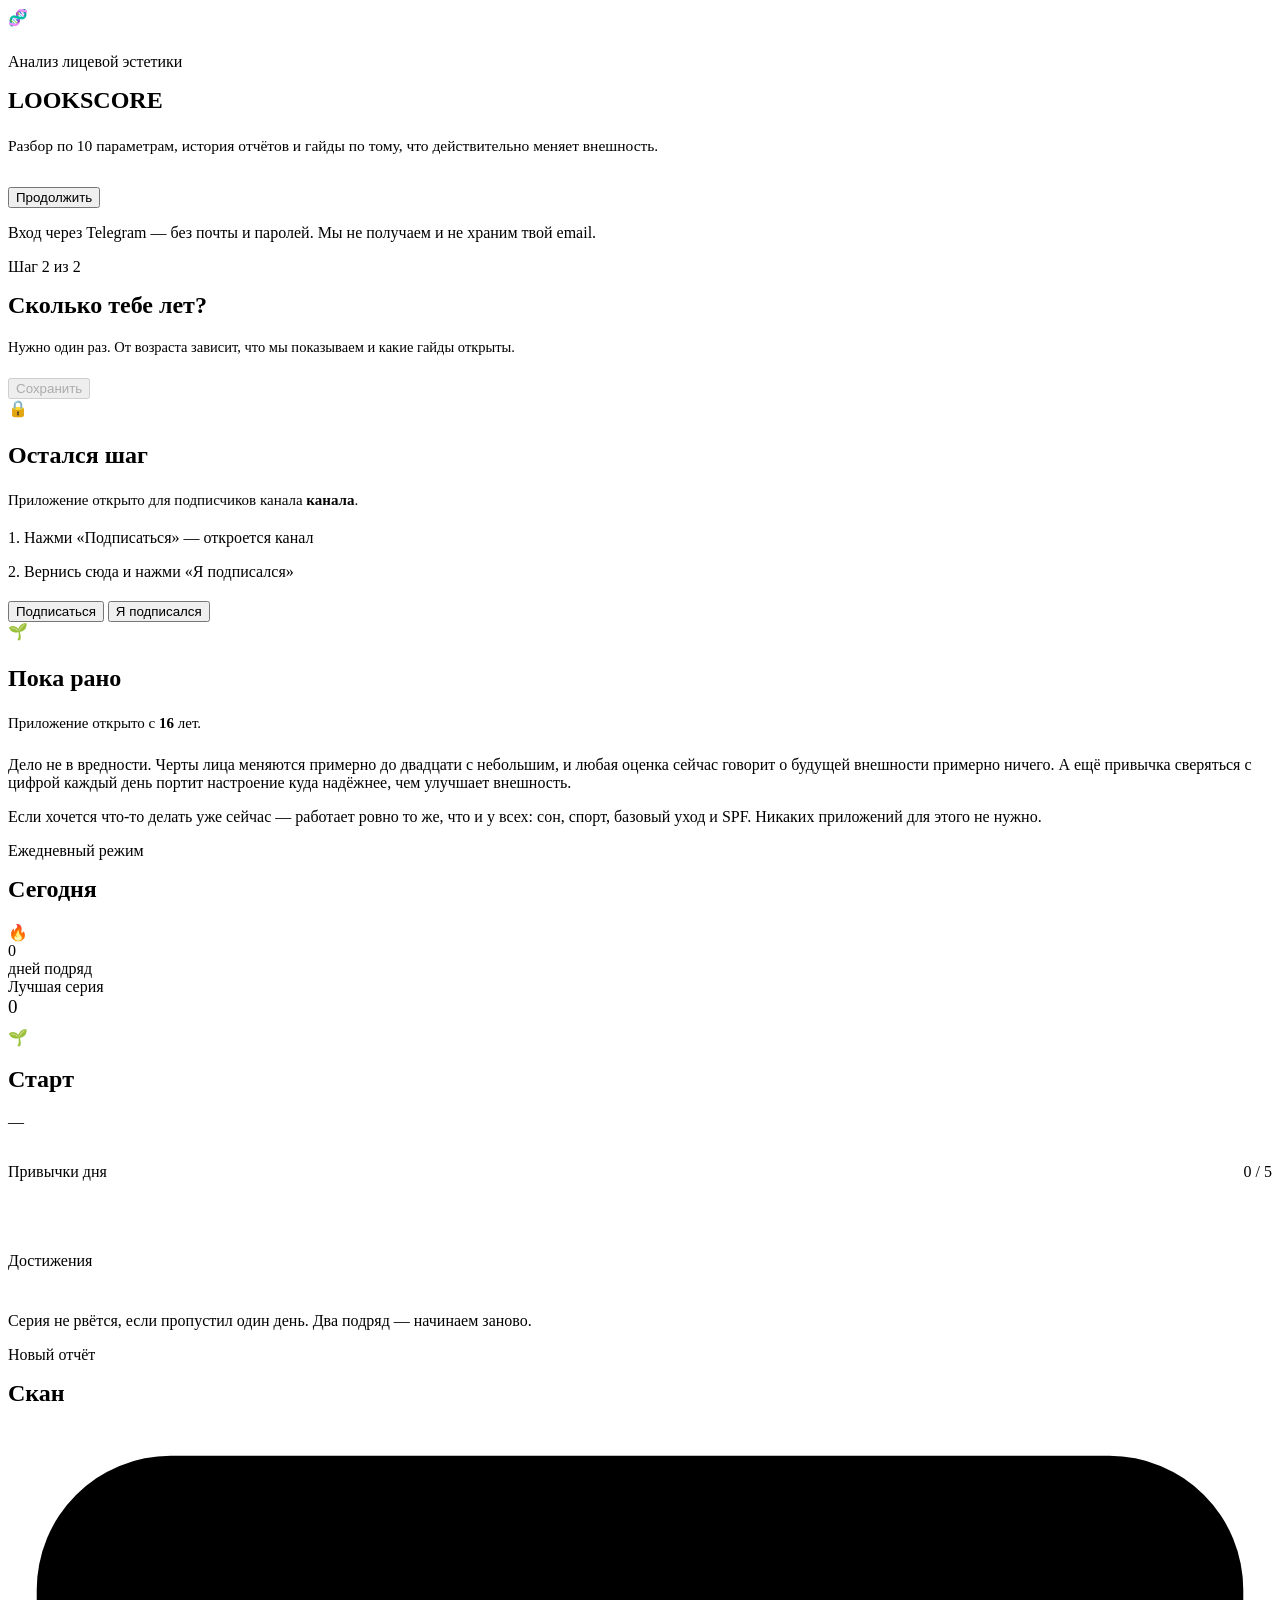
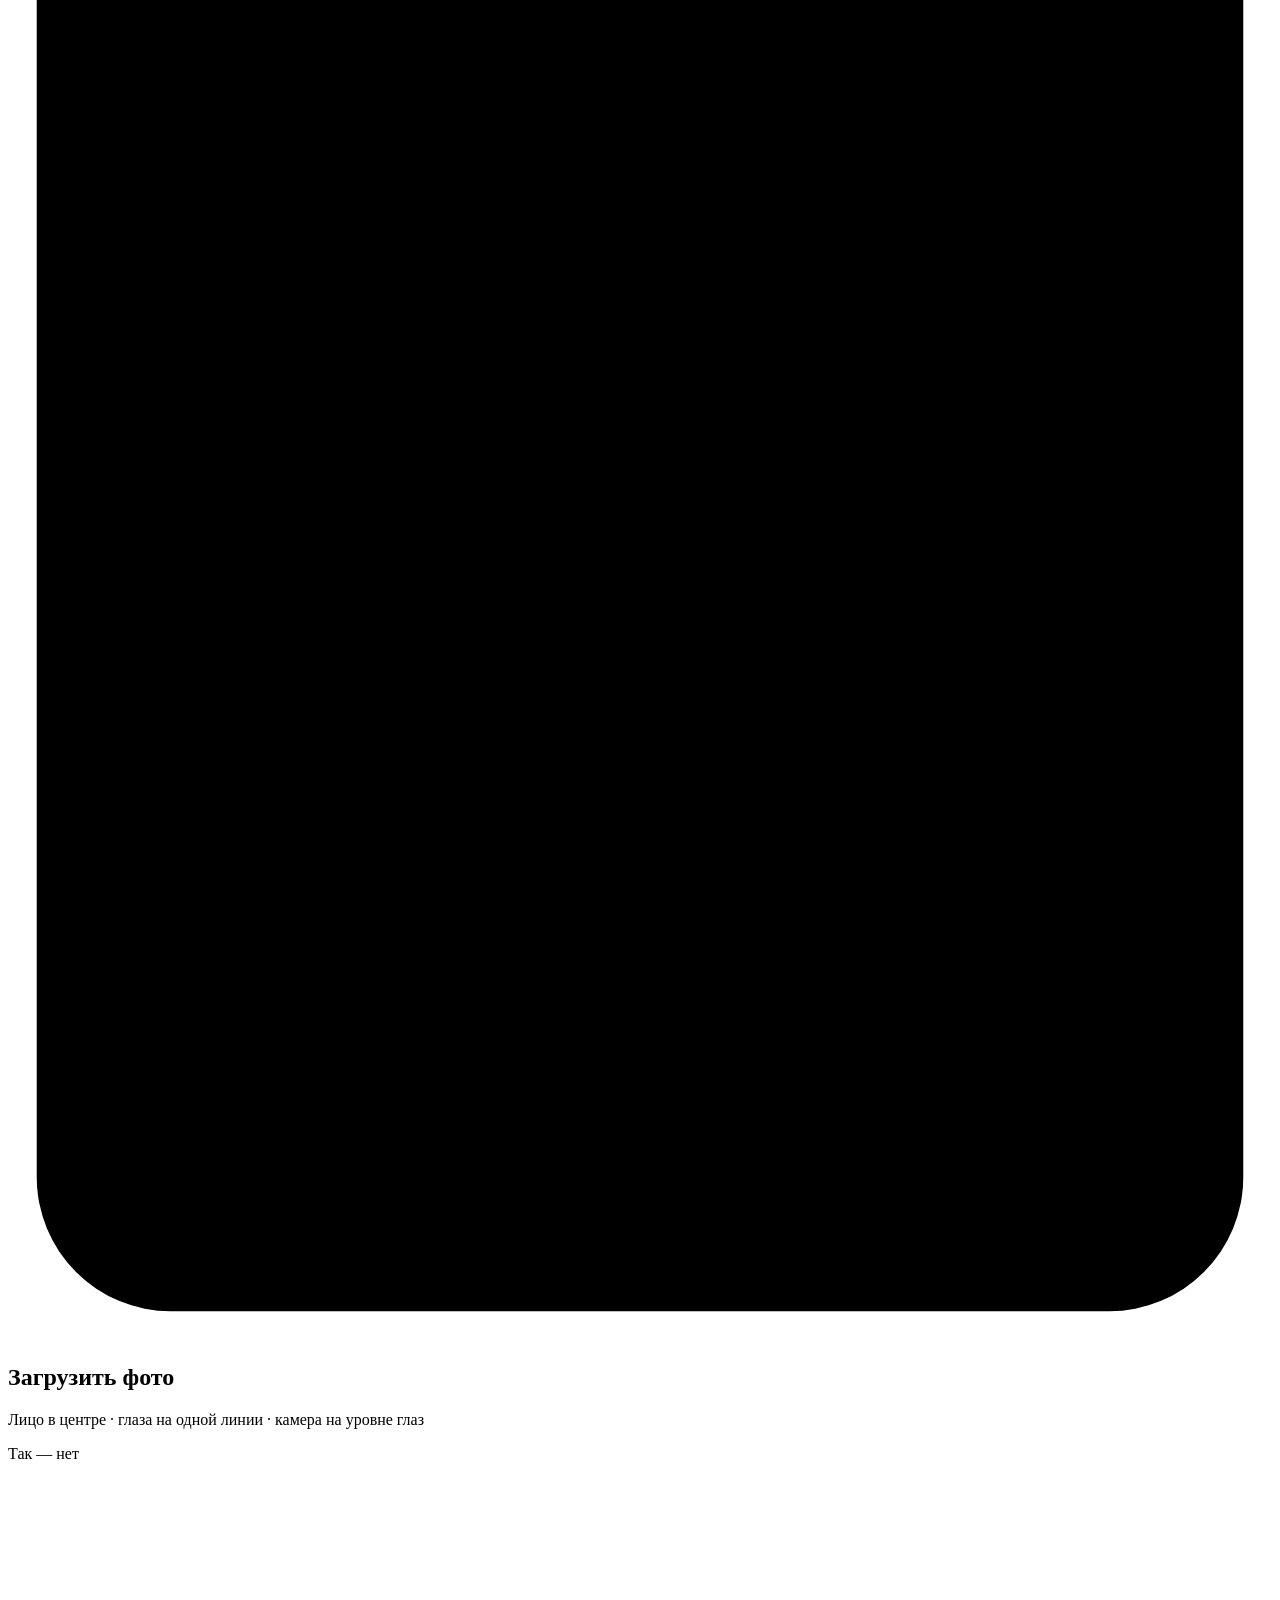
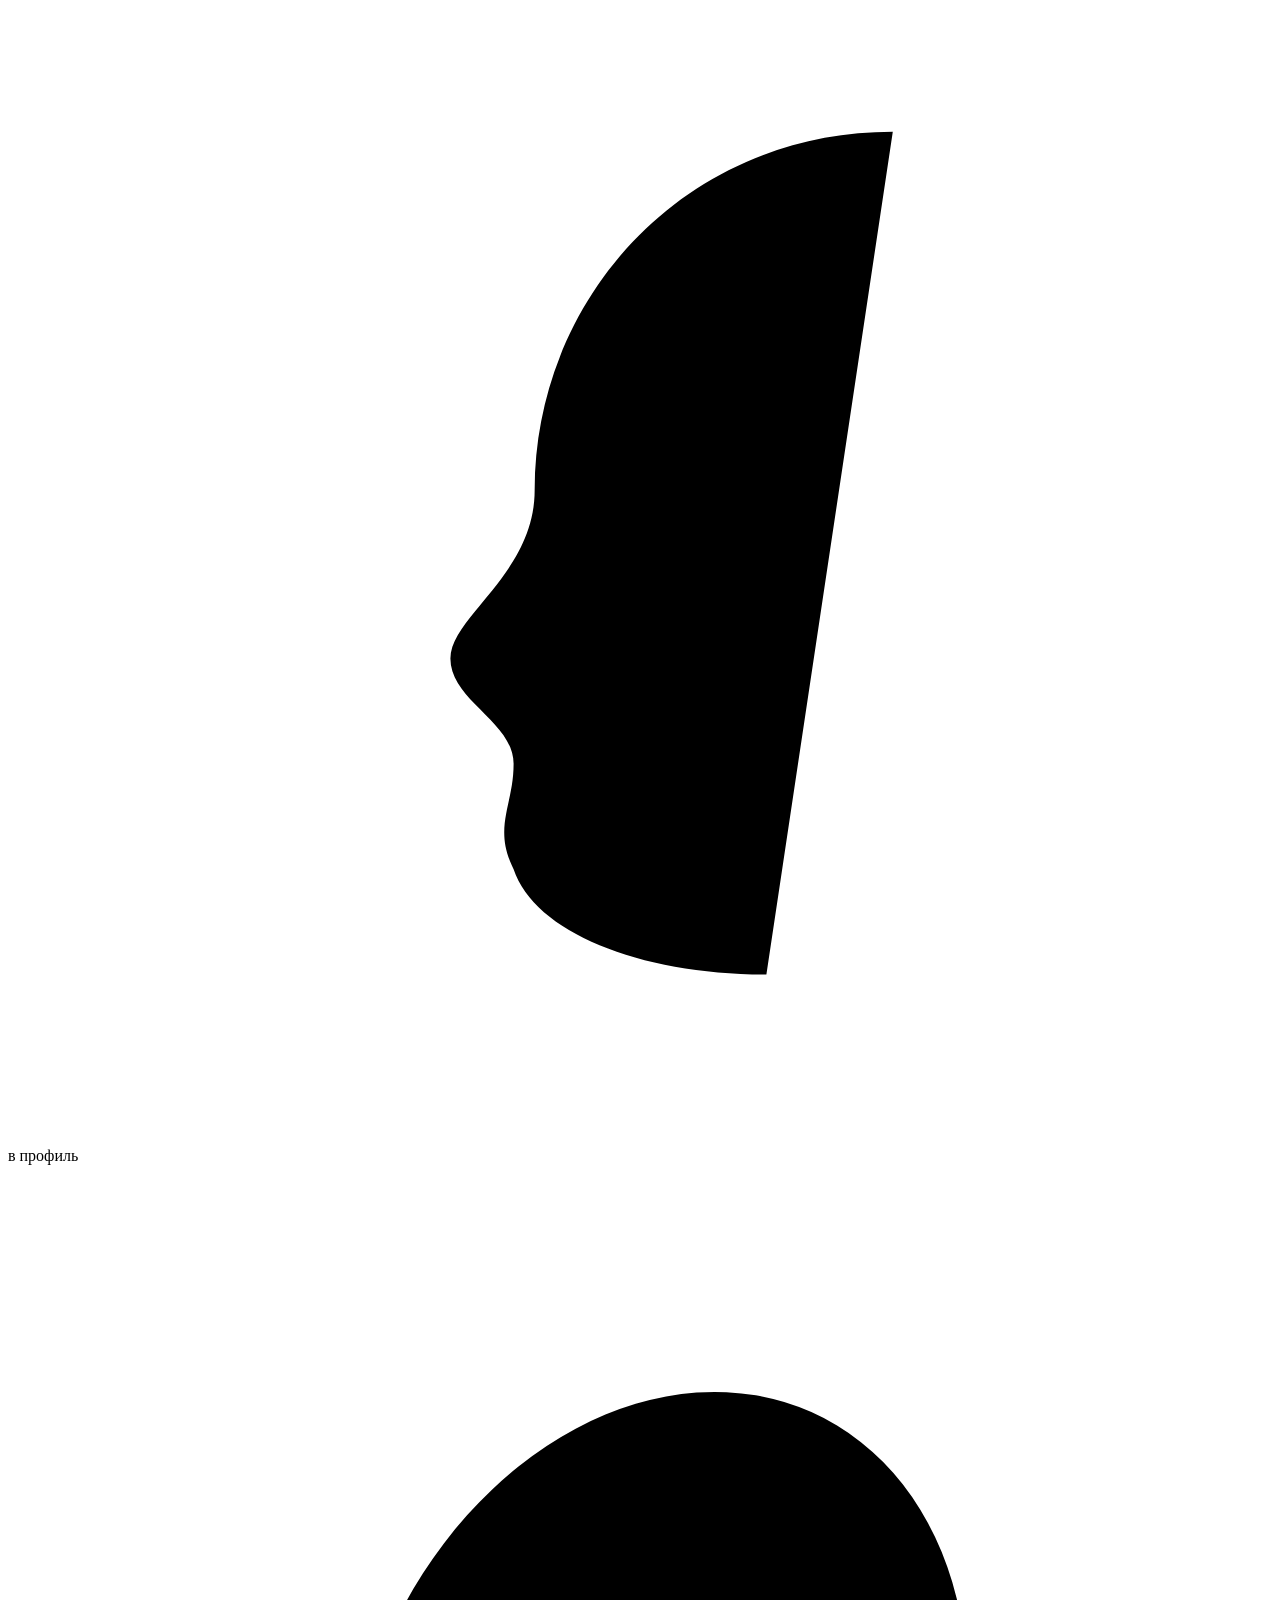
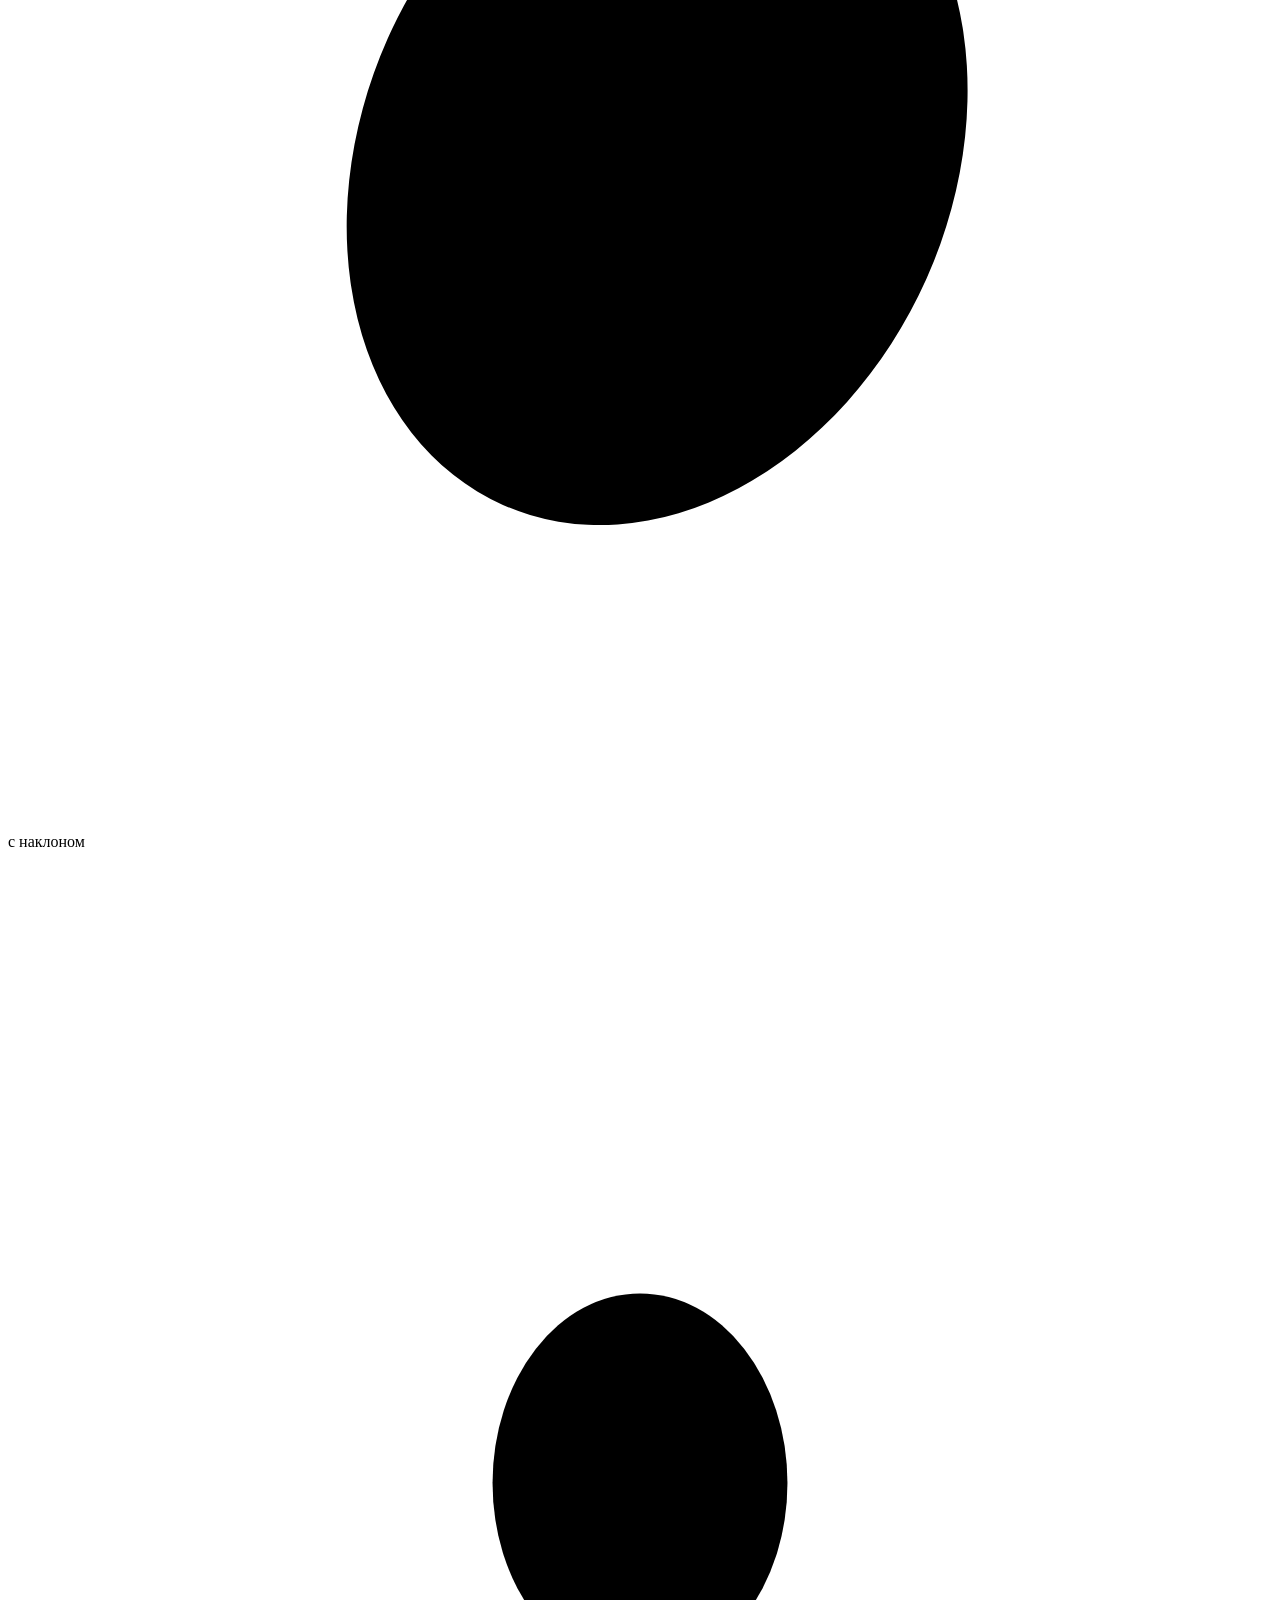
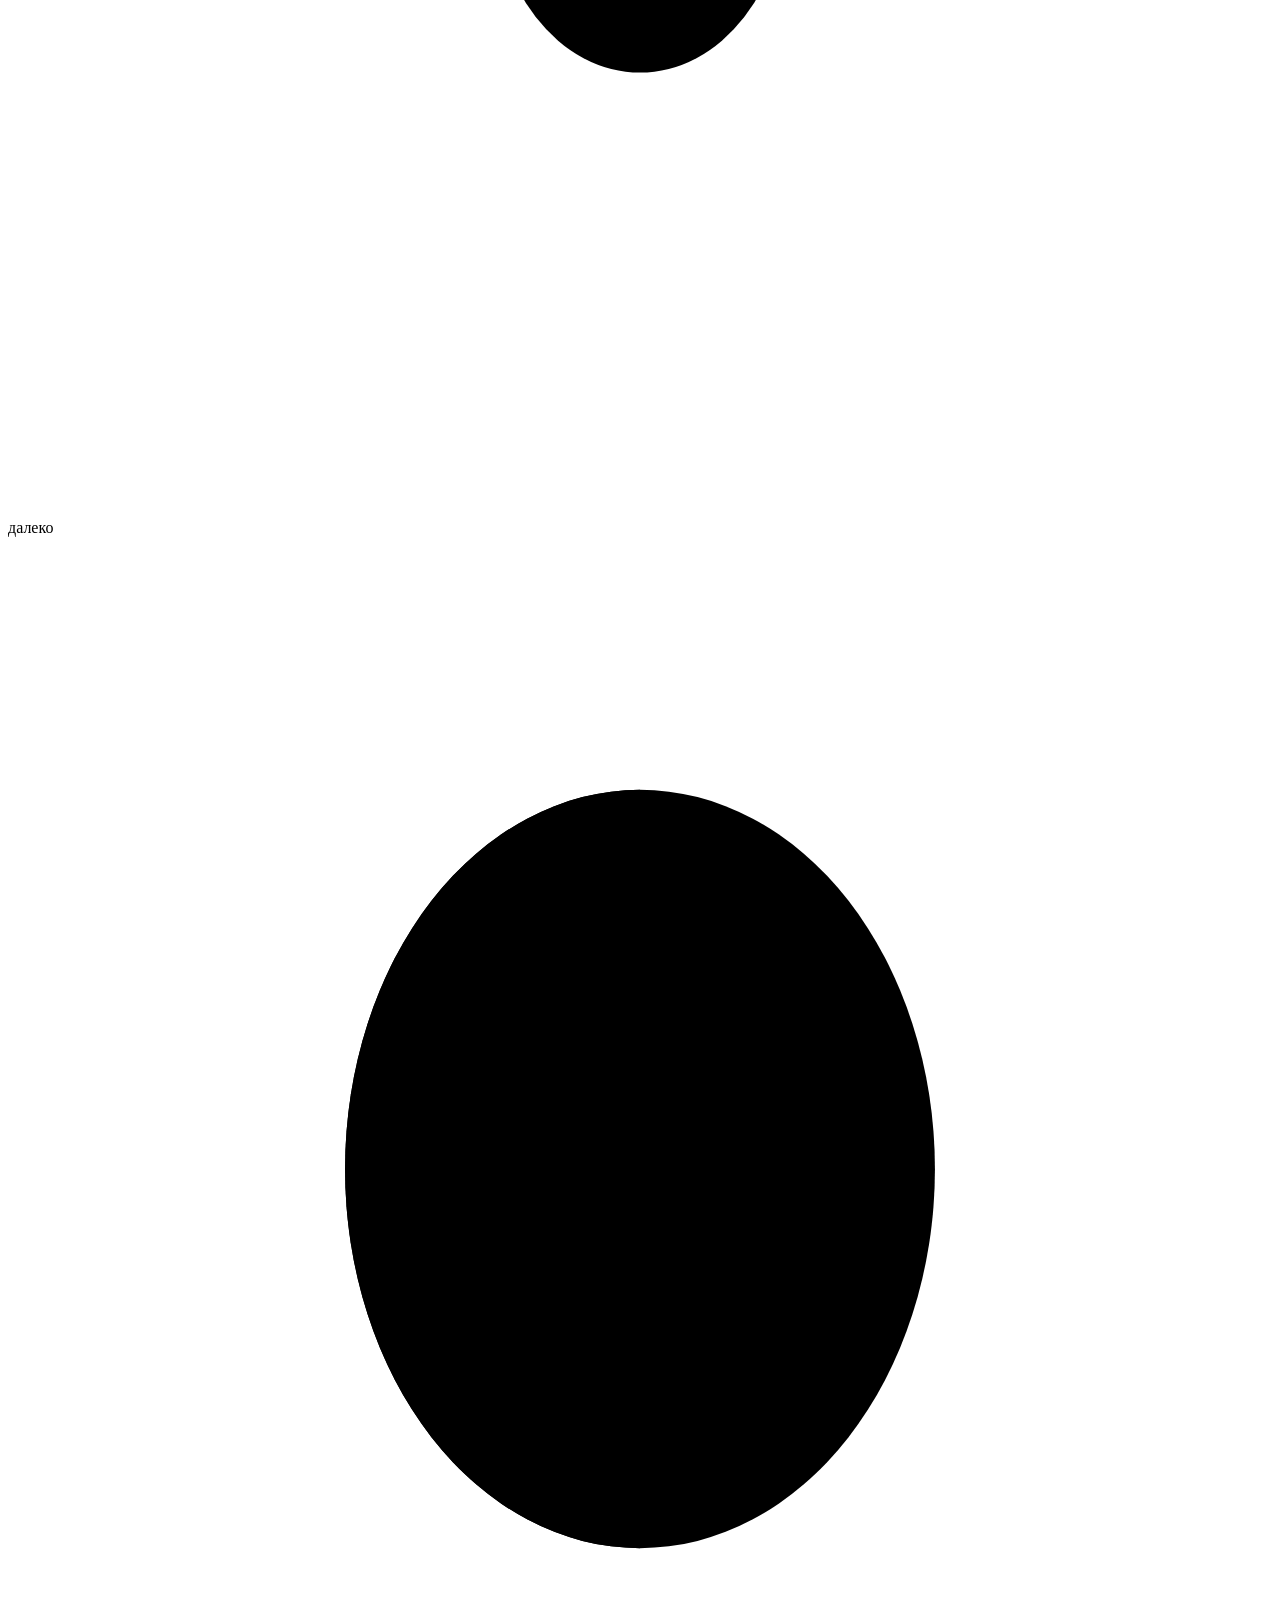
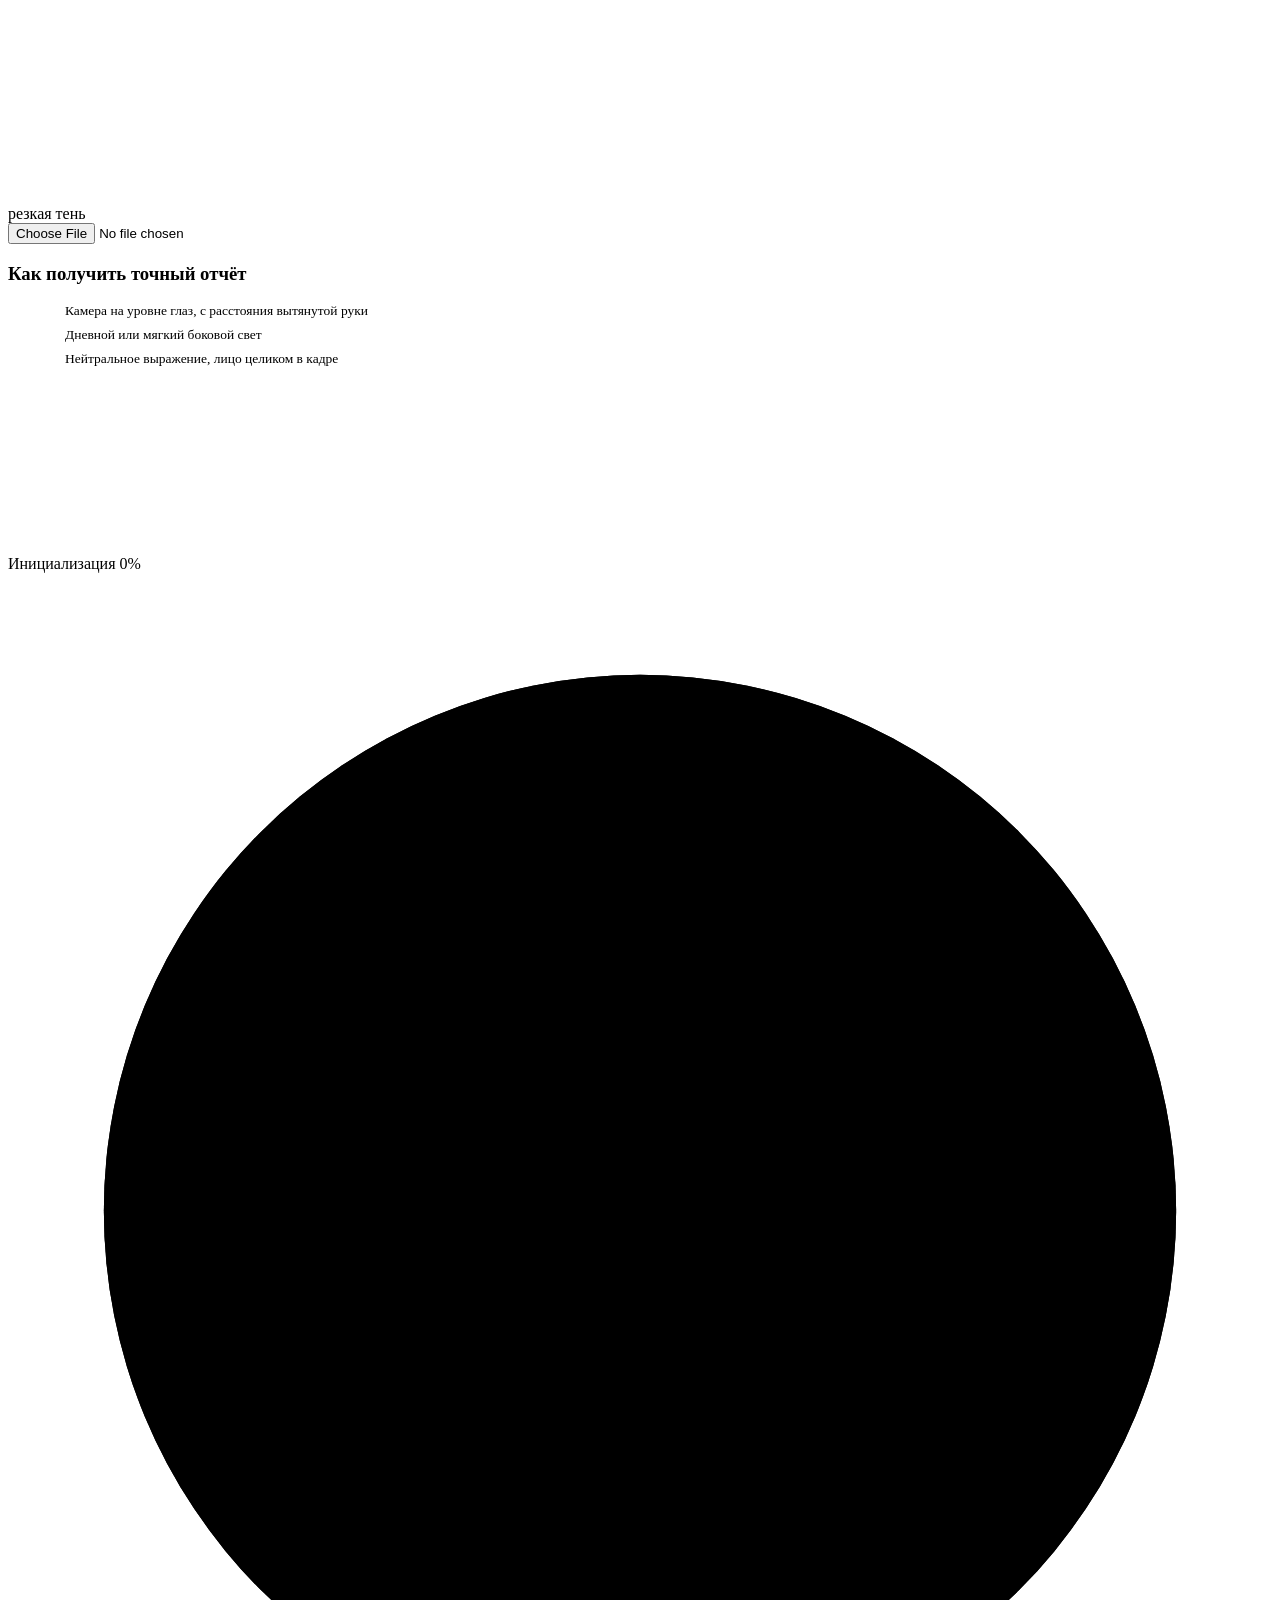
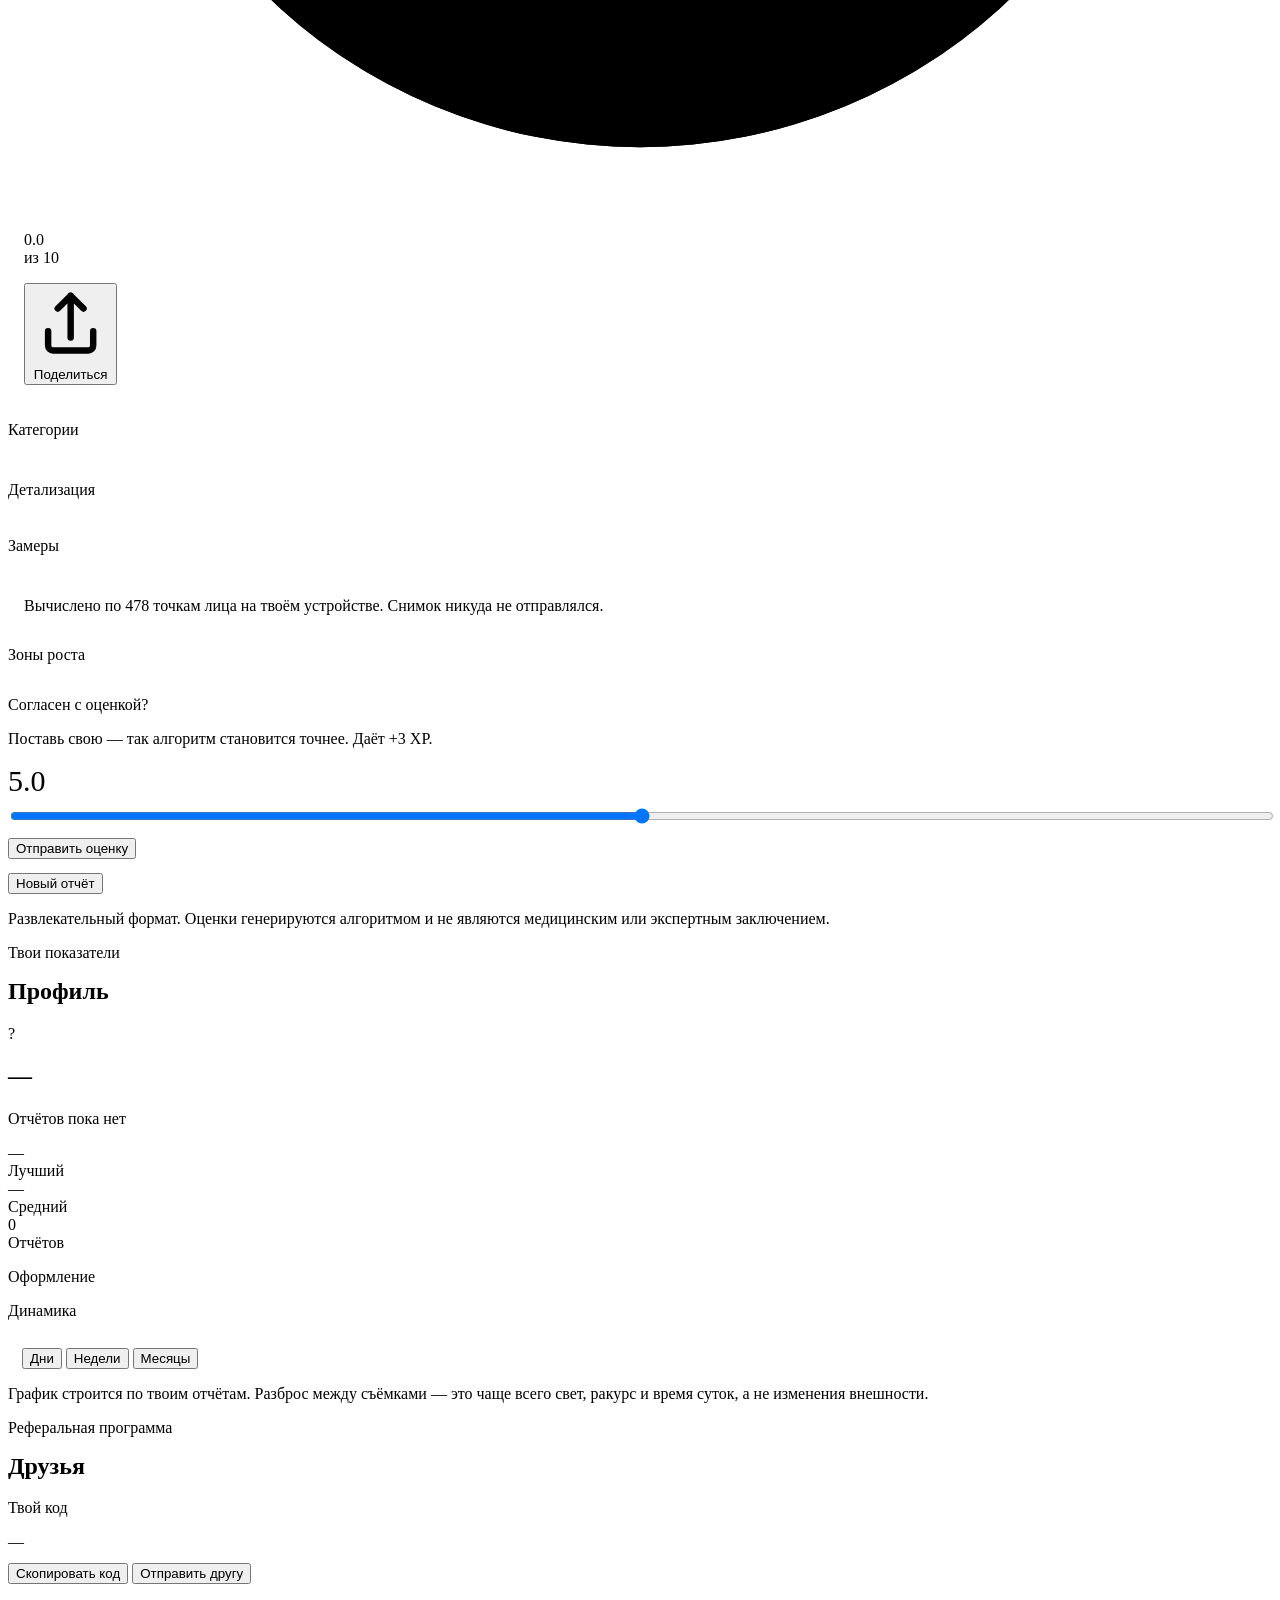
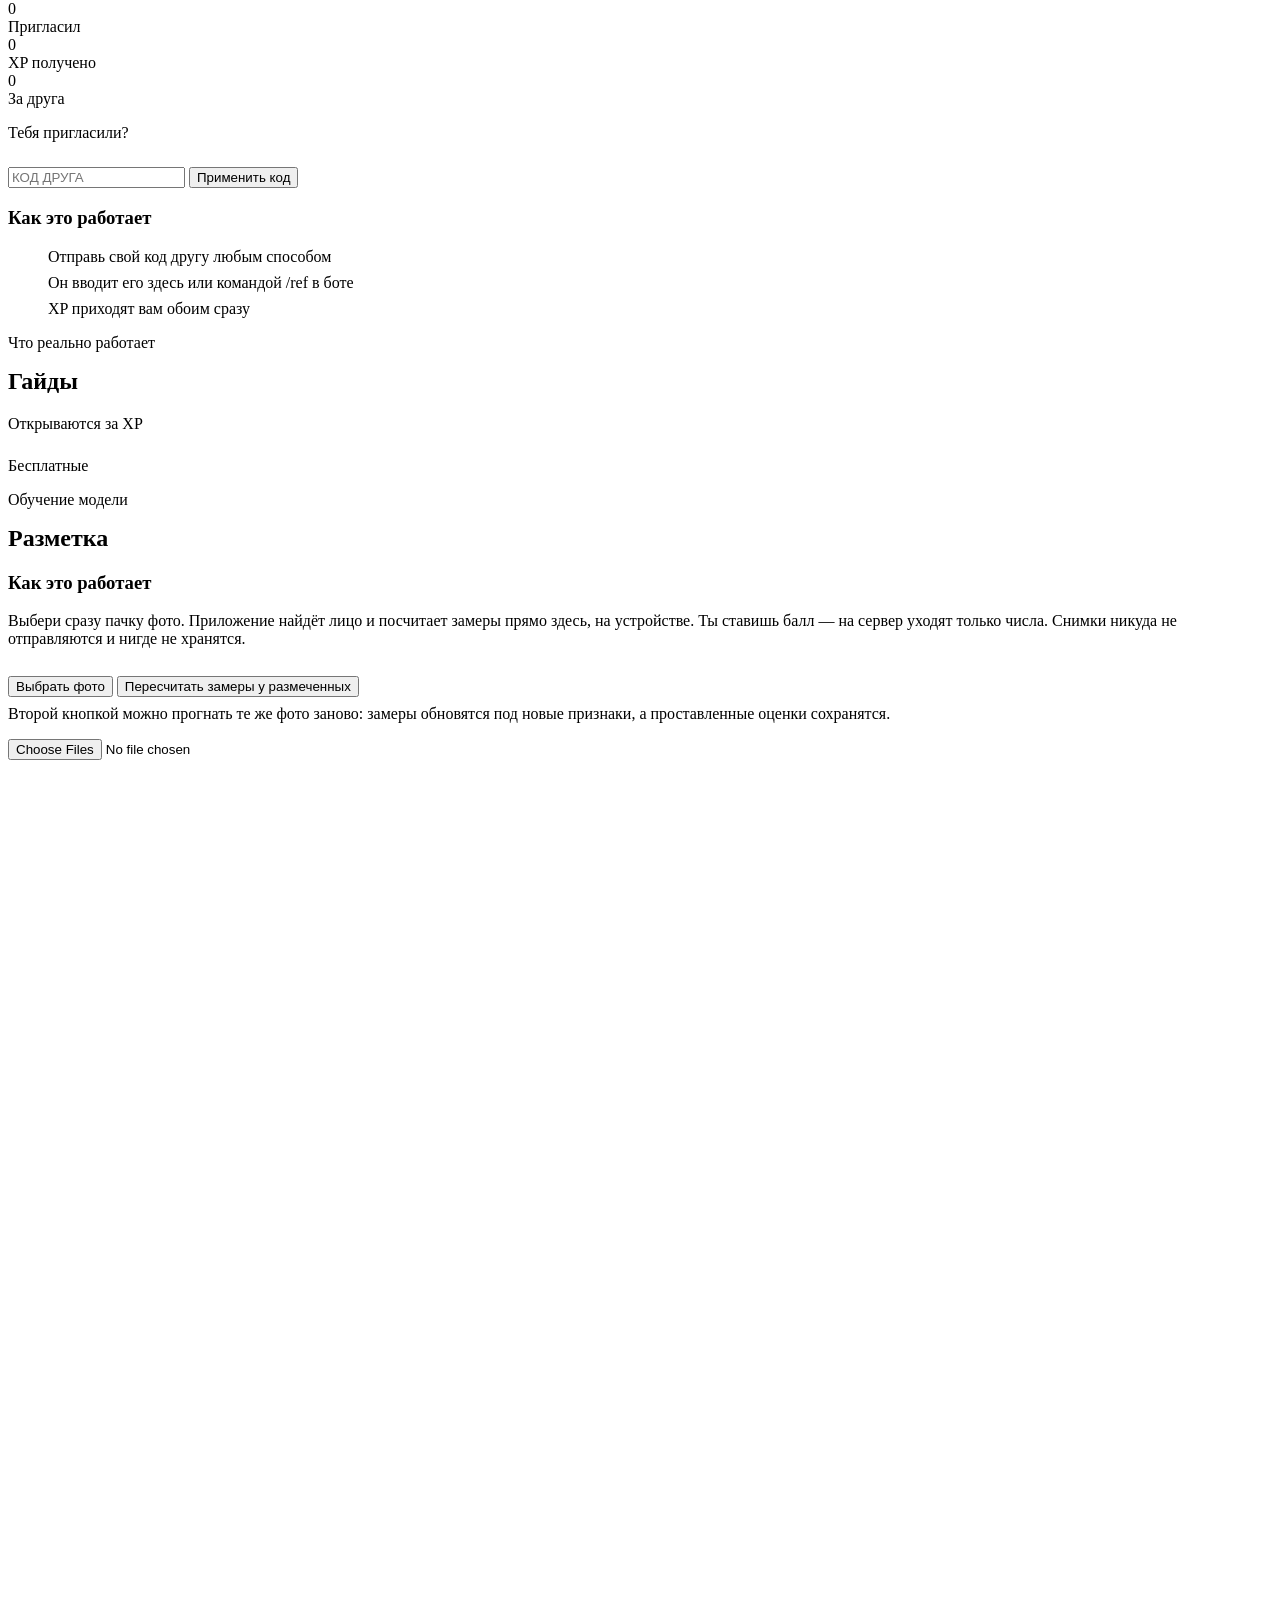
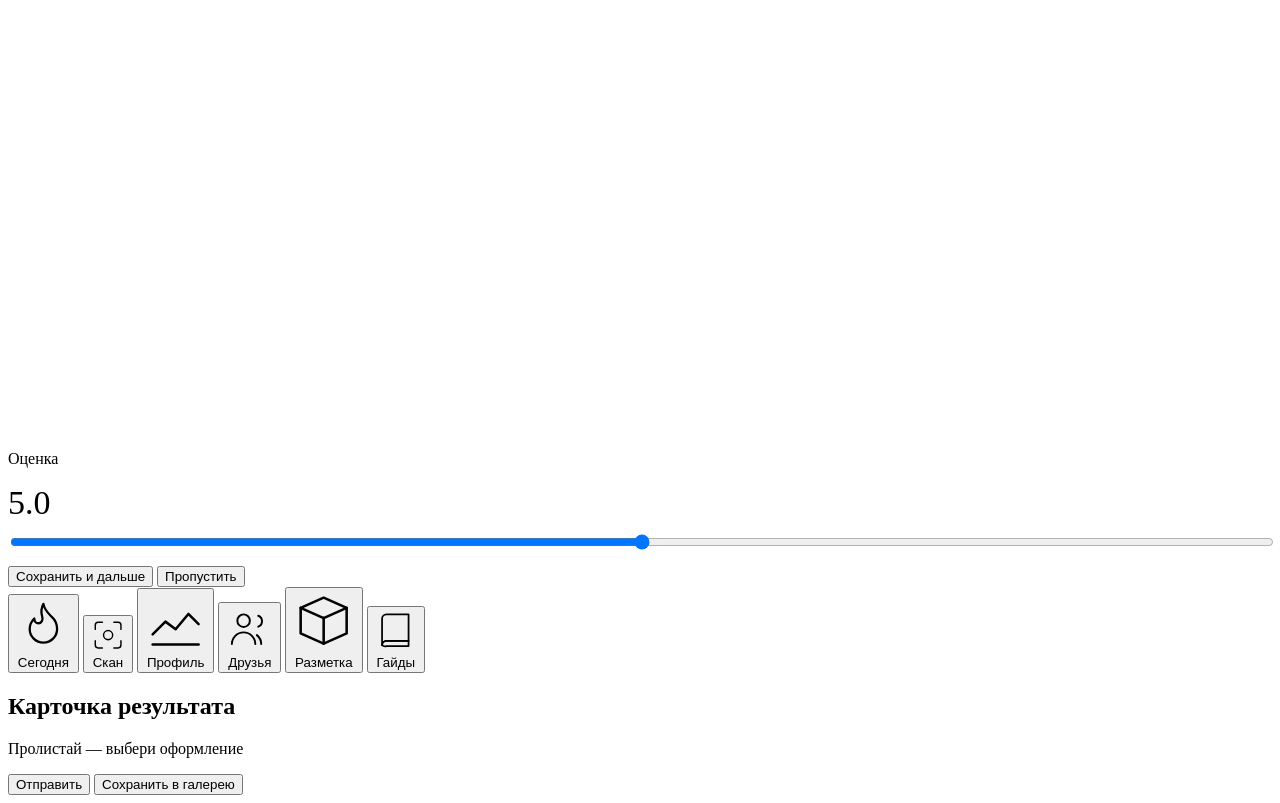
==== public/index.html @ 80baf1fd "Add files via upload" ====
<!DOCTYPE html>
<html lang="ru">
<head>
<meta charset="utf-8">
<meta name="viewport" content="width=device-width, initial-scale=1, maximum-scale=1, viewport-fit=cover, user-scalable=no">
<meta name="theme-color" content="#07080d">
<title>LOOKSCORE</title>
<script src="https://telegram.org/js/telegram-web-app.js"></script>
<link rel="stylesheet" href="/static/app.v2.css">
</head>
<body>

<div class="aura"><i></i><i></i><i></i></div>
<div class="grain"></div>

<!-- Градиент для кольца результата -->
<svg width="0" height="0" style="position:absolute">
  <defs>
    <linearGradient id="ringGrad" x1="0" y1="0" x2="1" y2="1">
      <stop offset="0%"   stop-color="#5b4bff"/>
      <stop offset="55%"  stop-color="#ff3d71"/>
      <stop offset="100%" stop-color="#00e0c6"/>
    </linearGradient>
    <linearGradient id="areaGrad" x1="0" y1="0" x2="0" y2="1">
      <stop offset="0%"   stop-color="#5b4bff" stop-opacity="0.42"/>
      <stop offset="100%" stop-color="#5b4bff" stop-opacity="0"/>
    </linearGradient>
  </defs>
</svg>

<div class="shell">

  <!-- ══════════════ ОНБОРДИНГ ══════════════ -->
  <section class="screen active" id="s-onboard">
    <div class="onboard">

      <div id="ob-step-1">
        <div class="mark">🧬</div>
        <div style="margin-top:26px">
          <p class="eyebrow">Анализ лицевой эстетики</p>
          <h1 style="margin-top:8px">LOOKSCORE</h1>
          <p class="muted" style="margin-top:12px;font-size:15.5px;line-height:1.5">
            Разбор по 10 параметрам, история отчётов и гайды по тому, что
            действительно меняет внешность.
          </p>
        </div>
        <div class="stack" style="margin-top:30px">
          <button class="btn btn-primary" id="ob-next">Продолжить</button>
        </div>
        <p class="disclaimer" style="padding-bottom:0">
          Вход через Telegram — без почты и паролей. Мы не получаем и не храним
          твой email.
        </p>
      </div>

      <div id="ob-step-2" class="hidden">
        <p class="eyebrow">Шаг 2 из 2</p>
        <h1 style="margin-top:8px">Сколько тебе лет?</h1>
        <p class="muted" style="margin-top:10px;font-size:14.5px">
          Нужно один раз. От возраста зависит, что мы показываем и какие гайды
          открыты.
        </p>
        <div class="age-grid" id="age-grid" style="margin-top:22px"></div>
        <div class="stack" style="margin-top:22px">
          <button class="btn btn-primary" id="age-save" disabled>Сохранить</button>
        </div>
      </div>

      <div id="ob-gate" class="hidden center">
        <div class="mark" style="margin:0 auto">🔒</div>
        <h1 style="margin-top:24px">Остался шаг</h1>
        <p class="muted" style="margin-top:10px;font-size:15px;line-height:1.5">
          Приложение открыто для подписчиков канала
          <b id="gate-channel">канала</b>.
        </p>
        <div class="glass pad" style="margin-top:18px;text-align:left">
          <p class="tiny">1. Нажми «Подписаться» — откроется канал</p>
          <p class="tiny" style="margin-top:7px">2. Вернись сюда и нажми «Я подписался»</p>
        </div>
        <div class="stack" style="margin-top:20px">
          <button class="btn btn-primary" id="gate-open">Подписаться</button>
          <button class="btn btn-glass" id="gate-check">Я подписался</button>
        </div>
      </div>

      <div id="ob-blocked" class="hidden center">
        <div class="mark" style="margin:0 auto">🌱</div>
        <h1 style="margin-top:24px">Пока рано</h1>
        <p class="muted" style="margin-top:12px;font-size:15px;line-height:1.55">
          Приложение открыто с <b id="min-age-txt">16</b> лет.
        </p>
        <div class="glass pad" style="margin-top:20px;text-align:left">
          <p class="tiny">
            Дело не в вредности. Черты лица меняются примерно до двадцати с
            небольшим, и любая оценка сейчас говорит о будущей внешности
            примерно ничего. А ещё привычка сверяться с цифрой каждый день
            портит настроение куда надёжнее, чем улучшает внешность.
          </p>
          <p class="tiny" style="margin-top:12px">
            Если хочется что-то делать уже сейчас — работает ровно то же, что и
            у всех: сон, спорт, базовый уход и SPF. Никаких приложений для
            этого не нужно.
          </p>
        </div>
      </div>

    </div>
  </section>

  <!-- ══════════════ СЕГОДНЯ ══════════════ -->
  <section class="screen" id="s-today">
    <header style="margin-bottom:16px">
      <p class="eyebrow">Ежедневный режим</p>
      <h1 style="margin-top:6px">Сегодня</h1>
    </header>

    <div class="glass streak-card">
      <div class="streak-flame" id="td-flame">🔥</div>
      <div>
        <div class="numeral streak-num" id="td-streak">0</div>
        <div class="streak-label" id="td-streak-label">дней подряд</div>
      </div>
      <div class="streak-side">
        <div class="tiny">Лучшая серия</div>
        <div class="numeral" id="td-best" style="font-size:19px">0</div>
      </div>
    </div>

    <div class="glass pad" style="margin-top:10px">
      <div class="rank-row">
        <span class="rank-emoji" id="td-rank-emoji">🌱</span>
        <div style="flex:1;min-width:0">
          <h2 id="td-rank-title">Старт</h2>
          <p class="tiny" id="td-rank-caption">—</p>
        </div>
      </div>
      <div class="rank-bar"><i id="td-rank-fill"></i></div>
      <p class="tiny" id="td-rank-next" style="margin-top:7px"></p>
    </div>

    <div class="glass" style="margin-top:10px">
      <div class="pad" style="padding-bottom:8px;display:flex;justify-content:space-between;align-items:baseline">
        <p class="eyebrow">Привычки дня</p>
        <span class="tiny" id="td-progress">0 / 5</span>
      </div>
      <div id="td-habits"></div>
      <p class="tiny" id="td-need" style="padding:0 16px 15px"></p>
    </div>

    <div class="glass pad scan-quota" id="td-quota"></div>

    <div class="glass pad scan-quota hidden" id="td-buy-scan"></div>

    <div class="glass pad xp-card" id="td-xp"></div>


    <div class="glass" style="margin-top:10px">
      <div class="pad" style="padding-bottom:10px">
        <p class="eyebrow">Достижения</p>
      </div>
      <div class="ach-strip" id="td-achievements"></div>
    </div>

    <p class="disclaimer">
      Серия не рвётся, если пропустил один день. Два подряд — начинаем заново.
    </p>
  </section>

  <!-- ══════════════ СКАН ══════════════ -->
  <section class="screen" id="s-scan">
    <header style="margin-bottom:18px">
      <p class="eyebrow">Новый отчёт</p>
      <h1 style="margin-top:6px">Скан</h1>
    </header>

    <!-- состояние: загрузка фото -->
    <div id="scan-idle">
      <div class="drop" id="drop" tabindex="0" role="button">
        <!-- Схема кадра: показывает, как лицо должно стоять в рамке.
             Половина неудачных отчётов — это профиль, наклон или лицо
             в четверть кадра, и словами это объясняется хуже, чем рисунком. -->
        <svg class="frame-guide" viewBox="0 0 132 158" aria-hidden="true">
          <rect class="fg-frame" x="3" y="3" width="126" height="152" rx="14"/>

          <g class="fg-corner">
            <path d="M14 30V20a6 6 0 0 1 6-6h10"/>
            <path d="M102 14h10a6 6 0 0 1 6 6v10"/>
            <path d="M118 128v10a6 6 0 0 1-6 6h-10"/>
            <path d="M30 144H20a6 6 0 0 1-6-6v-10"/>
          </g>

          <!-- контур головы и плеч -->
          <path class="fg-head" d="M66 30c17 0 27 13 27 31 0 20-12 36-27 36S39 81 39 61c0-18 10-31 27-31z"/>
          <path class="fg-head" d="M36 148c3-16 13-24 30-24s27 8 30 24"/>

          <!-- ось симметрии и уровень глаз -->
          <line class="fg-axis" x1="66" y1="26" x2="66" y2="132"/>
          <line class="fg-axis" x1="34" y1="62" x2="98" y2="62"/>

          <circle class="fg-eye" cx="55" cy="62" r="3.4"/>
          <circle class="fg-eye" cx="77" cy="62" r="3.4"/>
          <path class="fg-line" d="M66 66v12M60 88c4 3 8 3 12 0"/>
        </svg>

        <div>
          <h2>Загрузить фото</h2>
          <p class="tiny" style="margin-top:5px">
            Лицо в центре · глаза на одной линии · камера на уровне глаз
          </p>
        </div>
      </div>

      <div class="glass pad" style="margin-top:10px">
        <p class="eyebrow">Так — нет</p>
        <div class="bad-shots">
          <div class="bad-shot">
            <svg viewBox="0 0 60 60" aria-hidden="true">
              <path class="bs-head" d="M42 12c-10 0-17 8-17 17 0 4-4 6-4 8s3 3 3 5-1 3 0 5c1 3 6 5 12 5"/>
              <circle class="bs-eye" cx="33" cy="27" r="2"/>
            </svg>
            <span>в профиль</span>
          </div>
          <div class="bad-shot">
            <svg viewBox="0 0 60 60" aria-hidden="true">
              <g transform="rotate(24 30 30)">
                <ellipse class="bs-head" cx="30" cy="28" rx="14" ry="18"/>
                <circle class="bs-eye" cx="24" cy="26" r="2"/>
                <circle class="bs-eye" cx="36" cy="26" r="2"/>
              </g>
            </svg>
            <span>с наклоном</span>
          </div>
          <div class="bad-shot">
            <svg viewBox="0 0 60 60" aria-hidden="true">
              <ellipse class="bs-head" cx="30" cy="30" rx="7" ry="9"/>
              <circle class="bs-eye" cx="27" cy="29" r="1.2"/>
              <circle class="bs-eye" cx="33" cy="29" r="1.2"/>
            </svg>
            <span>далеко</span>
          </div>
          <div class="bad-shot">
            <svg viewBox="0 0 60 60" aria-hidden="true">
              <ellipse class="bs-head" cx="30" cy="30" rx="14" ry="18"/>
              <path class="bs-shade" d="M30 12a14 18 0 0 0 0 36z"/>
              <circle class="bs-eye" cx="36" cy="28" r="2"/>
            </svg>
            <span>резкая тень</span>
          </div>
        </div>
      </div>
      <input type="file" id="file" accept="image/*" class="hidden">

      <div class="glass pad" style="margin-top:12px">
        <h3>Как получить точный отчёт</h3>
        <ul class="guide-block" style="margin-top:10px;list-style:none;display:flex;flex-direction:column;gap:8px">
          <li style="position:relative;padding-left:17px;font-size:13.5px;color:var(--ink-2)">Камера на уровне глаз, с расстояния вытянутой руки</li>
          <li style="position:relative;padding-left:17px;font-size:13.5px;color:var(--ink-2)">Дневной или мягкий боковой свет</li>
          <li style="position:relative;padding-left:17px;font-size:13.5px;color:var(--ink-2)">Нейтральное выражение, лицо целиком в кадре</li>
        </ul>
      </div>
    </div>

    <!-- состояние: анализ -->
    <div id="scan-run" class="hidden">
      <div class="preview">
        <img id="preview-img" alt="">
        <div class="scanline"></div>
        <canvas class="mesh" id="mesh"></canvas>
        <div class="scan-status">
          <span id="scan-label">Инициализация</span>
          <span class="scan-pct" id="scan-pct">0%</span>
        </div>
      </div>
    </div>

    <!-- состояние: результат -->
    <div id="scan-result" class="hidden">
      <div class="glass" style="padding:22px 16px 20px">
        <div class="ring-wrap">
          <svg class="ring" viewBox="0 0 216 216">
            <circle class="track" cx="108" cy="108" r="94"/>
            <circle class="value" id="ring-value" cx="108" cy="108" r="94"/>
          </svg>
          <div class="ring-core">
            <div class="numeral ring-score" id="res-score">0.0</div>
            <div class="ring-max">из 10</div>
          </div>
        </div>
        <div class="center">
          <div class="tier-chip" id="res-tier"></div>
          <p class="tiny" style="margin-top:12px" id="res-percentile"></p>
          <button class="share-btn" id="share-open">
            <svg viewBox="0 0 24 24" fill="none" stroke="currentColor" stroke-width="2"
                 stroke-linecap="round" stroke-linejoin="round">
              <path d="M12 3v13M12 3l-4 4M12 3l4 4"/>
              <path d="M5 14v4.5A1.5 1.5 0 0 0 6.5 20h11a1.5 1.5 0 0 0 1.5-1.5V14"/>
            </svg>
            Поделиться
          </button>
        </div>
      </div>

      <div class="glass pad hidden" style="margin-top:12px" id="res-confidence"></div>

      <div class="glass" style="margin-top:12px">
        <div class="pad" style="padding-bottom:10px">
          <p class="eyebrow">Категории</p>
        </div>
        <div id="res-categories"></div>
      </div>

      <div class="glass" style="margin-top:12px">
        <div class="pad" style="padding-bottom:6px">
          <p class="eyebrow">Детализация</p>
        </div>
        <div id="res-params"></div>
      </div>

      <div class="glass" style="margin-top:12px" id="res-measure-card">
        <div class="pad" style="padding-bottom:8px">
          <p class="eyebrow">Замеры</p>
        </div>
        <div id="res-measurements"></div>
        <p class="tiny" style="padding:2px 16px 15px;color:var(--ink-3)">
          Вычислено по 478 точкам лица на твоём устройстве. Снимок никуда не отправлялся.
        </p>
      </div>

      <div class="glass pad" style="margin-top:12px">
        <p class="eyebrow">Зоны роста</p>
        <div id="res-tips" style="margin-top:12px;display:flex;flex-direction:column;gap:14px"></div>
      </div>

      <div class="glass pad" id="fb-card" style="margin-top:12px">
        <p class="eyebrow">Согласен с оценкой?</p>
        <p class="tiny" style="margin-top:6px">
          Поставь свою — так алгоритм становится точнее. Даёт +3 XP.
        </p>
        <div class="ref-code" id="fb-value" style="font-size:30px">5.0</div>
        <input type="range" id="fb-range" min="0" max="10" step="0.1" value="5"
               style="width:100%;margin-top:10px">
        <button class="btn btn-glass" id="fb-send" style="margin-top:10px">
          Отправить оценку
        </button>
      </div>

      <div class="stack" style="margin-top:14px">
        <button class="btn btn-glass" id="scan-again">Новый отчёт</button>
      </div>

      <div class="glass pad hidden" style="margin-top:12px" id="res-debug"></div>

      <p class="disclaimer">
        Развлекательный формат. Оценки генерируются алгоритмом и не являются
        медицинским или экспертным заключением.
      </p>
      <p class="disclaimer" id="res-version" style="padding-top:0"></p>
    </div>
  </section>

  <!-- ══════════════ ПРОФИЛЬ ══════════════ -->
  <section class="screen" id="s-profile">
    <header style="margin-bottom:18px">
      <p class="eyebrow">Твои показатели</p>
      <h1 style="margin-top:6px">Профиль</h1>
    </header>

    <div class="glass">
      <div class="profile-head">
        <div class="avatar" id="pf-avatar">?</div>
        <div style="min-width:0">
          <h2 id="pf-name">—</h2>
          <p class="tiny" id="pf-tier">Отчётов пока нет</p>
        </div>
      </div>
    </div>

    <div class="stat-grid" style="margin-top:10px">
      <div class="glass stat">
        <div class="numeral stat-value" id="pf-best">—</div>
        <div class="stat-label">Лучший</div>
      </div>
      <div class="glass stat">
        <div class="numeral stat-value" id="pf-avg">—</div>
        <div class="stat-label">Средний</div>
      </div>
      <div class="glass stat">
        <div class="numeral stat-value" id="pf-count">0</div>
        <div class="stat-label">Отчётов</div>
      </div>
    </div>

    <div class="glass pad" style="margin-top:10px">
      <p class="eyebrow">Оформление</p>
      <div class="theme-grid" id="theme-grid"></div>
    </div>

    <div class="glass" style="margin-top:12px">
      <div class="pad" style="padding-bottom:12px">
        <p class="eyebrow">Динамика</p>
      </div>
      <div style="padding:0 14px">
        <div class="segments" id="segments">
          <div class="segment-pill" id="seg-pill"></div>
          <button class="segment active" data-period="day">Дни</button>
          <button class="segment" data-period="week">Недели</button>
          <button class="segment" data-period="month">Месяцы</button>
        </div>
      </div>
      <div class="chart-box" id="chart-box"></div>
    </div>

    <p class="disclaimer">
      График строится по твоим отчётам. Разброс между съёмками — это чаще всего
      свет, ракурс и время суток, а не изменения внешности.
    </p>
  </section>

  <!-- ══════════════ ДРУЗЬЯ ══════════════ -->
  <section class="screen" id="s-friends">
    <header style="margin-bottom:16px">
      <p class="eyebrow">Реферальная программа</p>
      <h1 style="margin-top:6px">Друзья</h1>
    </header>

    <div class="glass pad">
      <p class="eyebrow">Твой код</p>
      <div class="ref-code" id="ref-code">—</div>
      <button class="btn btn-primary" id="ref-copy" style="margin-top:12px">
        Скопировать код
      </button>
      <button class="btn btn-glass" id="ref-share" style="margin-top:8px">
        Отправить другу
      </button>
      <p class="tiny" style="margin-top:12px" id="ref-note"></p>
    </div>

    <div class="stat-grid" style="margin-top:10px">
      <div class="glass stat">
        <div class="numeral stat-value" id="ref-invited">0</div>
        <div class="stat-label">Пригласил</div>
      </div>
      <div class="glass stat">
        <div class="numeral stat-value" id="ref-earned">0</div>
        <div class="stat-label">XP получено</div>
      </div>
      <div class="glass stat">
        <div class="numeral stat-value" id="ref-reward">0</div>
        <div class="stat-label">За друга</div>
      </div>
    </div>

    <div class="glass pad" style="margin-top:10px" id="ref-enter-card">
      <p class="eyebrow">Тебя пригласили?</p>
      <p class="tiny" style="margin-top:6px" id="ref-enter-note"></p>
      <input class="ref-input" id="ref-input" placeholder="КОД ДРУГА"
             autocomplete="off" autocapitalize="characters" maxlength="12">
      <button class="btn btn-glass" id="ref-apply" style="margin-top:9px">
        Применить код
      </button>
    </div>

    <div class="glass pad" style="margin-top:10px">
      <h3>Как это работает</h3>
      <ul class="guide-block" style="margin-top:10px;list-style:none;display:flex;flex-direction:column;gap:8px">
        <li>Отправь свой код другу любым способом</li>
        <li>Он вводит его здесь или командой /ref в боте</li>
        <li>XP приходят вам обоим сразу</li>
      </ul>
    </div>
  </section>

  <!-- ══════════════ ГАЙДЫ ══════════════ -->
  <section class="screen" id="s-guides">
    <header style="margin-bottom:16px">
      <p class="eyebrow">Что реально работает</p>
      <h1 style="margin-top:6px">Гайды</h1>
    </header>

    <div class="glass pad shop-balance" id="shop-balance"></div>

    <p class="eyebrow" style="margin:20px 0 10px">Открываются за XP</p>
    <div id="shop-list"></div>

    <p class="eyebrow" style="margin:24px 0 10px">Бесплатные</p>
    <div id="guides-list"></div>
  </section>

  <!-- ══════════════ РАЗМЕТКА (только владельцу) ══════════════ -->
  <section class="screen" id="s-label">
    <header style="margin-bottom:16px">
      <p class="eyebrow">Обучение модели</p>
      <h1 style="margin-top:6px">Разметка</h1>
    </header>

    <div class="glass pad">
      <h3>Как это работает</h3>
      <p class="tiny" style="margin-top:6px">
        Выбери сразу пачку фото. Приложение найдёт лицо и посчитает замеры
        прямо здесь, на устройстве. Ты ставишь балл — на сервер уходят
        только числа. Снимки никуда не отправляются и нигде не хранятся.
      </p>
      <button class="btn btn-primary" id="lb-pick" style="margin-top:12px">
        Выбрать фото
      </button>
      <button class="btn btn-glass" id="lb-refresh" style="margin-top:8px">
        Пересчитать замеры у размеченных
      </button>
      <p class="tiny" style="margin-top:8px;color:var(--ink-3)">
        Второй кнопкой можно прогнать те же фото заново: замеры обновятся
        под новые признаки, а проставленные оценки сохранятся.
      </p>
      <input type="file" id="lb-files" accept="image/*" multiple class="hidden">
    </div>

    <div class="glass pad" id="lb-progress" style="margin-top:10px"></div>

    <div class="hidden" id="lb-work">
      <div class="preview" style="margin-top:10px;aspect-ratio:1/1">
        <img id="lb-img" alt="">
      </div>
      <div class="glass pad" style="margin-top:10px">
        <p class="eyebrow">Оценка</p>
        <div class="ref-code" id="lb-value" style="font-size:34px">5.0</div>
        <input type="range" id="lb-range" min="0" max="10" step="0.1" value="5"
               style="width:100%;margin-top:12px">
        <div class="lb-quick" id="lb-quick"></div>
        <button class="btn btn-primary" id="lb-save" style="margin-top:12px">
          Сохранить и дальше
        </button>
        <button class="btn btn-glass" id="lb-skip" style="margin-top:8px">
          Пропустить
        </button>
      </div>
    </div>
  </section>

  <!-- ══════════════ ТАБ-БАР ══════════════ -->
  <nav class="tabs" id="tabs">
    <div class="tab-pill" id="tab-pill"></div>
    <button class="tab active" data-screen="s-today">
      <svg viewBox="0 0 24 24" fill="none" stroke="currentColor" stroke-linecap="round" stroke-linejoin="round">
        <path d="M12 3c.6 3 2.2 4.2 3.6 5.6A7.5 7.5 0 0 1 18 14a6 6 0 0 1-12 0c0-1.8.8-3.4 2-4.6 0 1.2.8 2.1 1.8 2.1 1.4 0 2.2-1.4 1.6-3.3-.5-1.7-.2-3.6.6-5.2z"/>
      </svg>
      Сегодня
    </button>
    <button class="tab" data-screen="s-scan">
      <svg viewBox="0 0 24 24" fill="none" stroke="currentColor" stroke-linecap="round" stroke-linejoin="round">
        <path d="M3 8V5a2 2 0 0 1 2-2h3M16 3h3a2 2 0 0 1 2 2v3M21 16v3a2 2 0 0 1-2 2h-3M8 21H5a2 2 0 0 1-2-2v-3"/>
        <circle cx="12" cy="12" r="3.2"/>
      </svg>
      Скан
    </button>
    <button class="tab" data-screen="s-profile">
      <svg viewBox="0 0 24 24" fill="none" stroke="currentColor" stroke-linecap="round" stroke-linejoin="round">
        <path d="M3 17l5-5 4 3 5-6 4 4"/>
        <path d="M3 21h18"/>
      </svg>
      Профиль
    </button>
    <button class="tab" data-screen="s-friends">
      <svg viewBox="0 0 24 24" fill="none" stroke="currentColor" stroke-linecap="round" stroke-linejoin="round">
        <circle cx="9" cy="8" r="3.2"/>
        <path d="M3 20a6 6 0 0 1 12 0"/>
        <path d="M16.5 5.5a3 3 0 0 1 0 5.6M18 20a6 6 0 0 0-2.2-4.6"/>
      </svg>
      Друзья
    </button>
    <button class="tab hidden" data-screen="s-label" id="tab-label">
      <svg viewBox="0 0 24 24" fill="none" stroke="currentColor" stroke-linecap="round" stroke-linejoin="round">
        <path d="M3 7l9-4 9 4v10l-9 4-9-4z"/><path d="M3 7l9 4 9-4M12 11v10"/>
      </svg>
      Разметка
    </button>
    <button class="tab" data-screen="s-guides">
      <svg viewBox="0 0 24 24" fill="none" stroke="currentColor" stroke-linecap="round" stroke-linejoin="round">
        <path d="M4 5.5A2.5 2.5 0 0 1 6.5 3H19v15H6.5A2.5 2.5 0 0 0 4 20.5z"/>
        <path d="M4 20.5A2.5 2.5 0 0 1 6.5 18H19v3H6.5A2.5 2.5 0 0 1 4 20.5z"/>
      </svg>
      Гайды
    </button>
  </nav>

</div>

<!-- Шторка «поделиться» -->
<div class="sheet-veil" id="sheet-veil"></div>
<div class="sheet" id="sheet">
  <div class="sheet-grip"></div>
  <div class="sheet-head">
    <h2>Карточка результата</h2>
    <p class="tiny">Пролистай — выбери оформление</p>
  </div>
  <div class="card-rail" id="card-rail"></div>
  <div class="card-dots" id="card-dots"></div>
  <div class="sheet-actions">
    <button class="btn btn-primary" id="share-send">Отправить</button>
    <button class="btn btn-glass" id="share-save">Сохранить в галерею</button>
  </div>
</div>

<div class="toast" id="toast"></div>
<script type="module" src="/static/app.v2.js"></script>
</body>
</html>
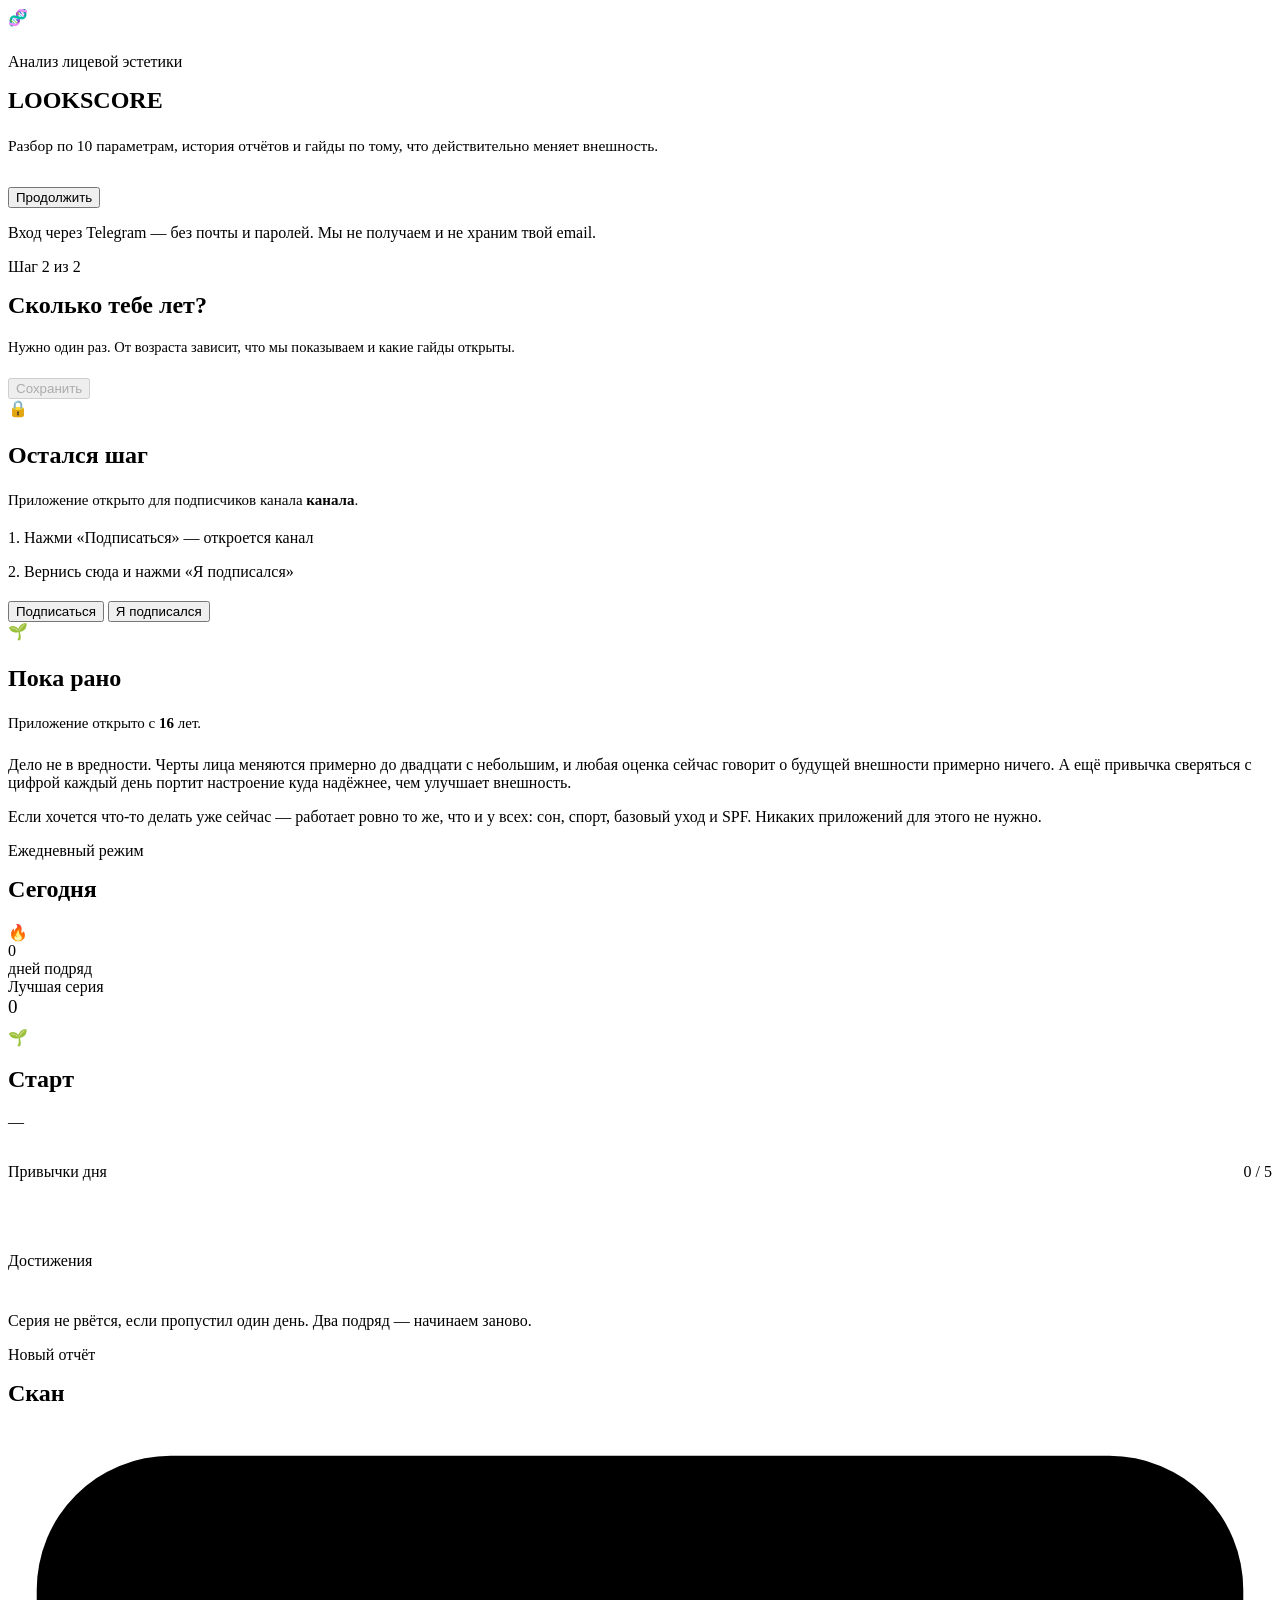
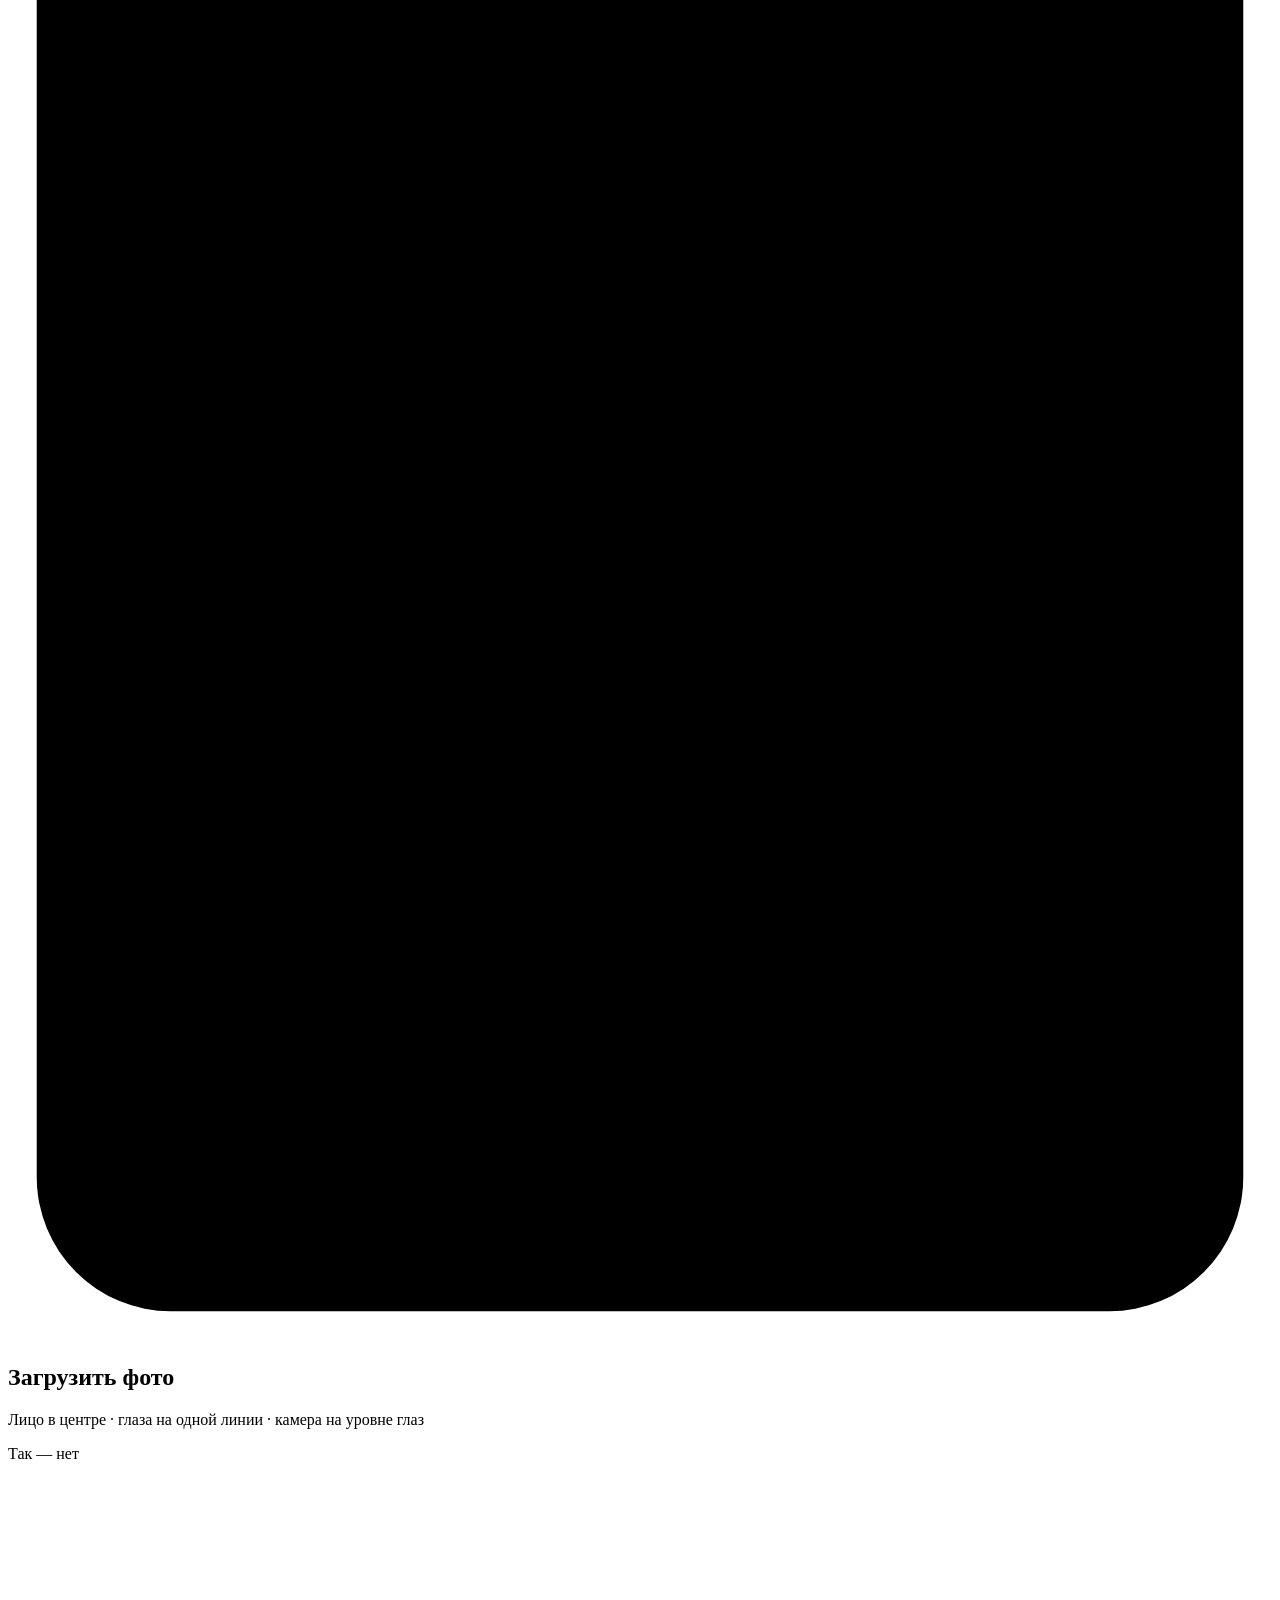
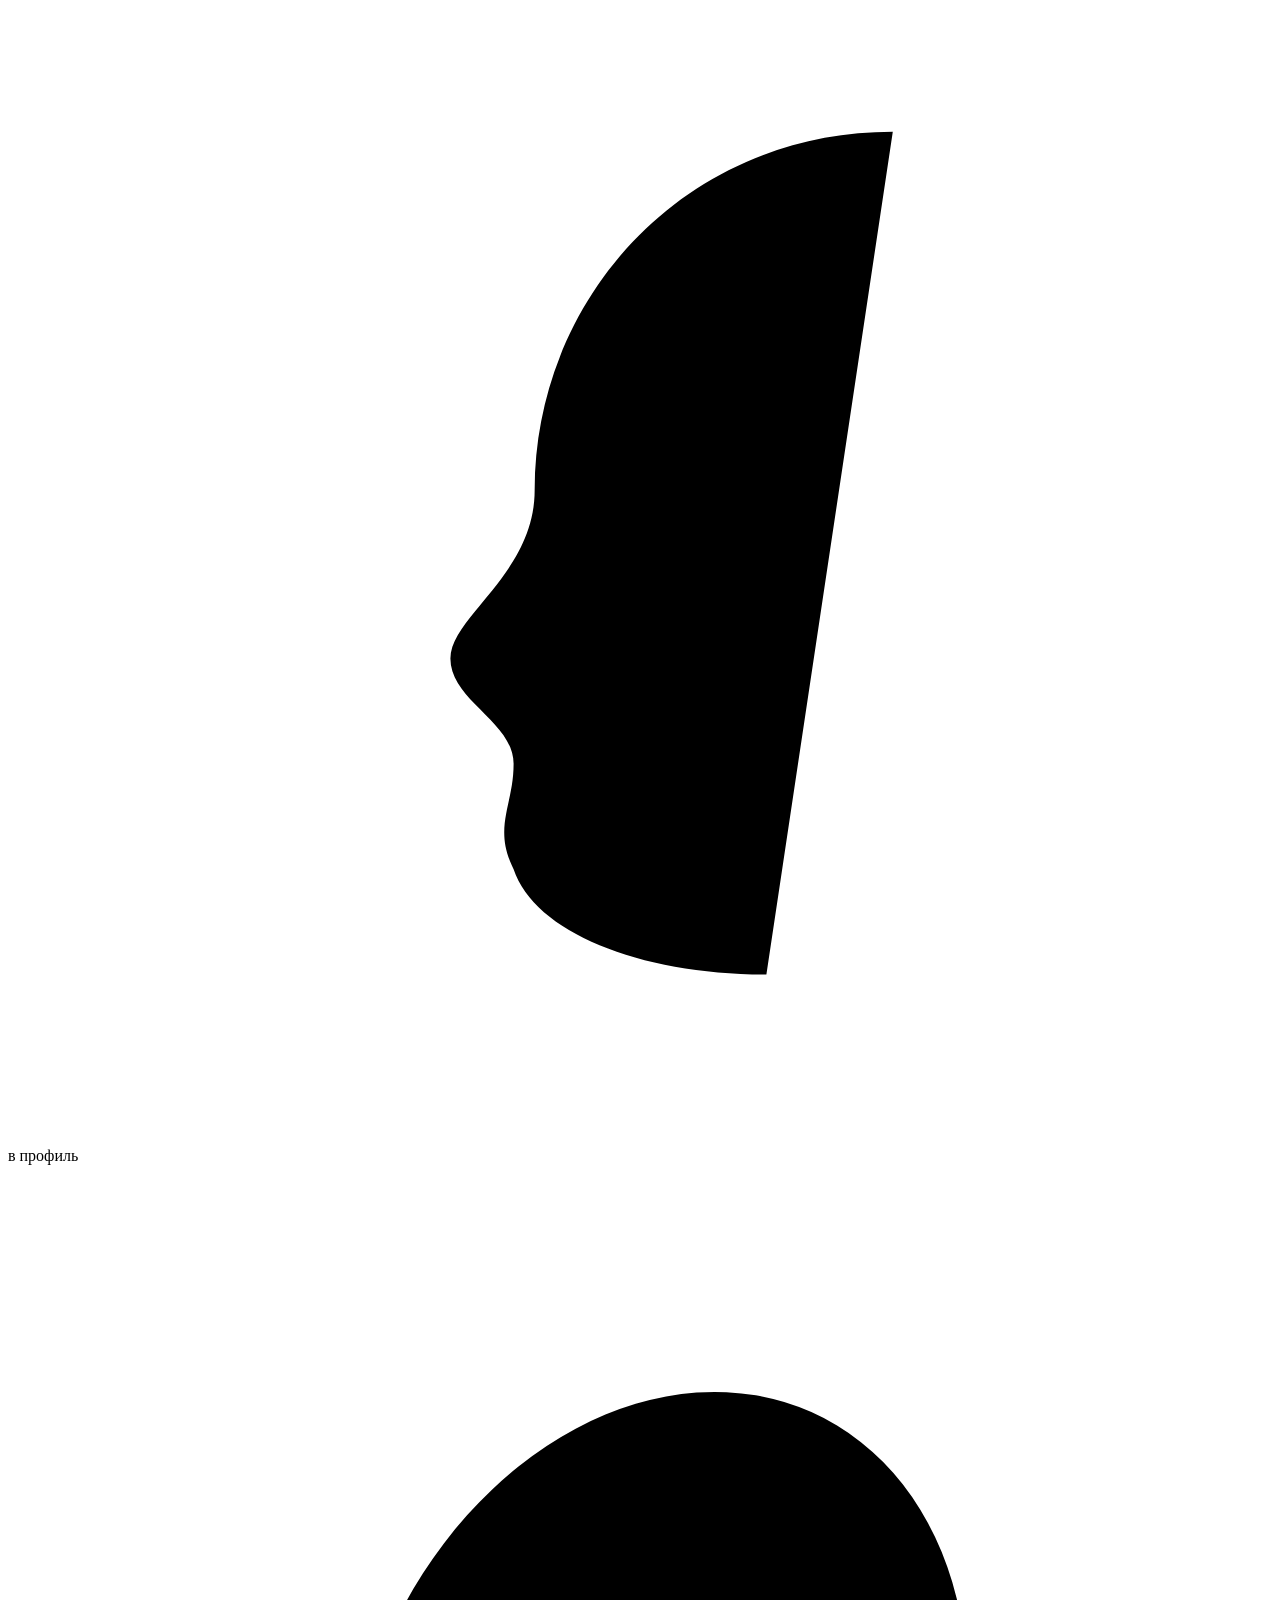
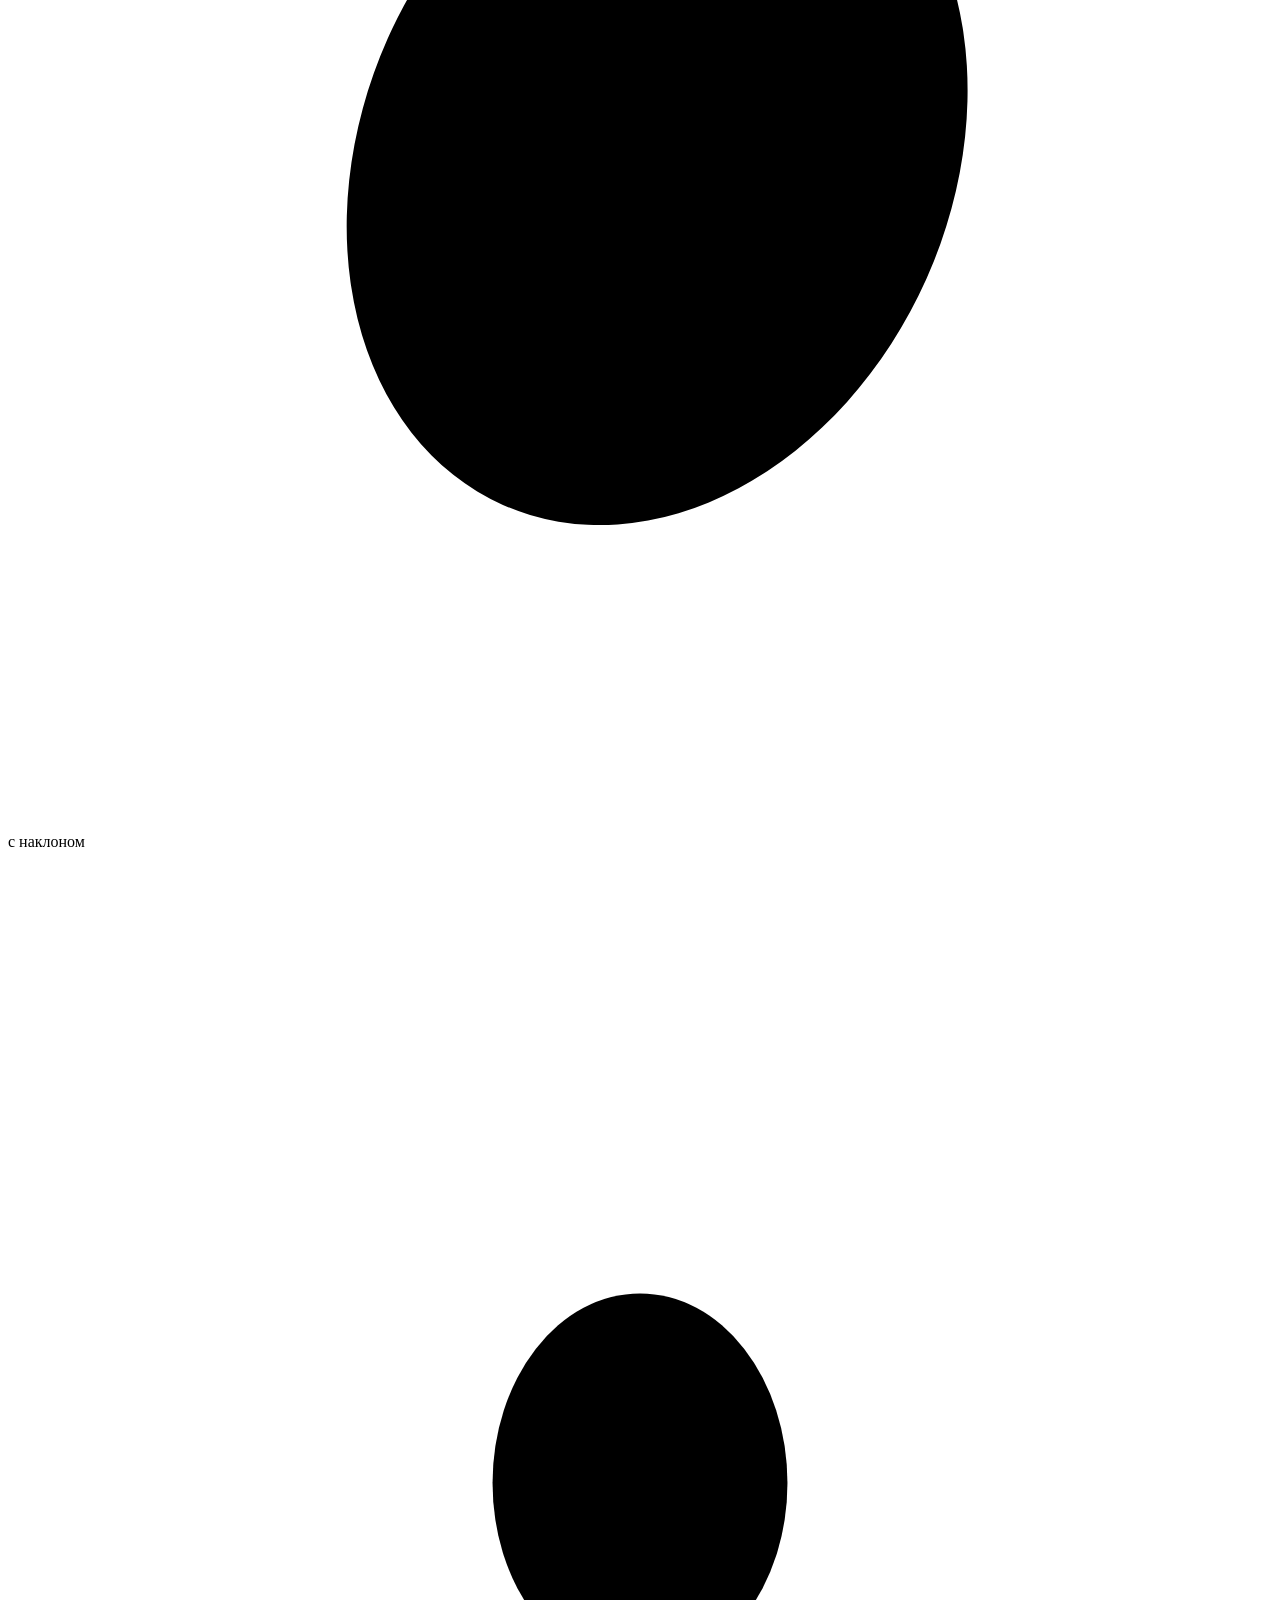
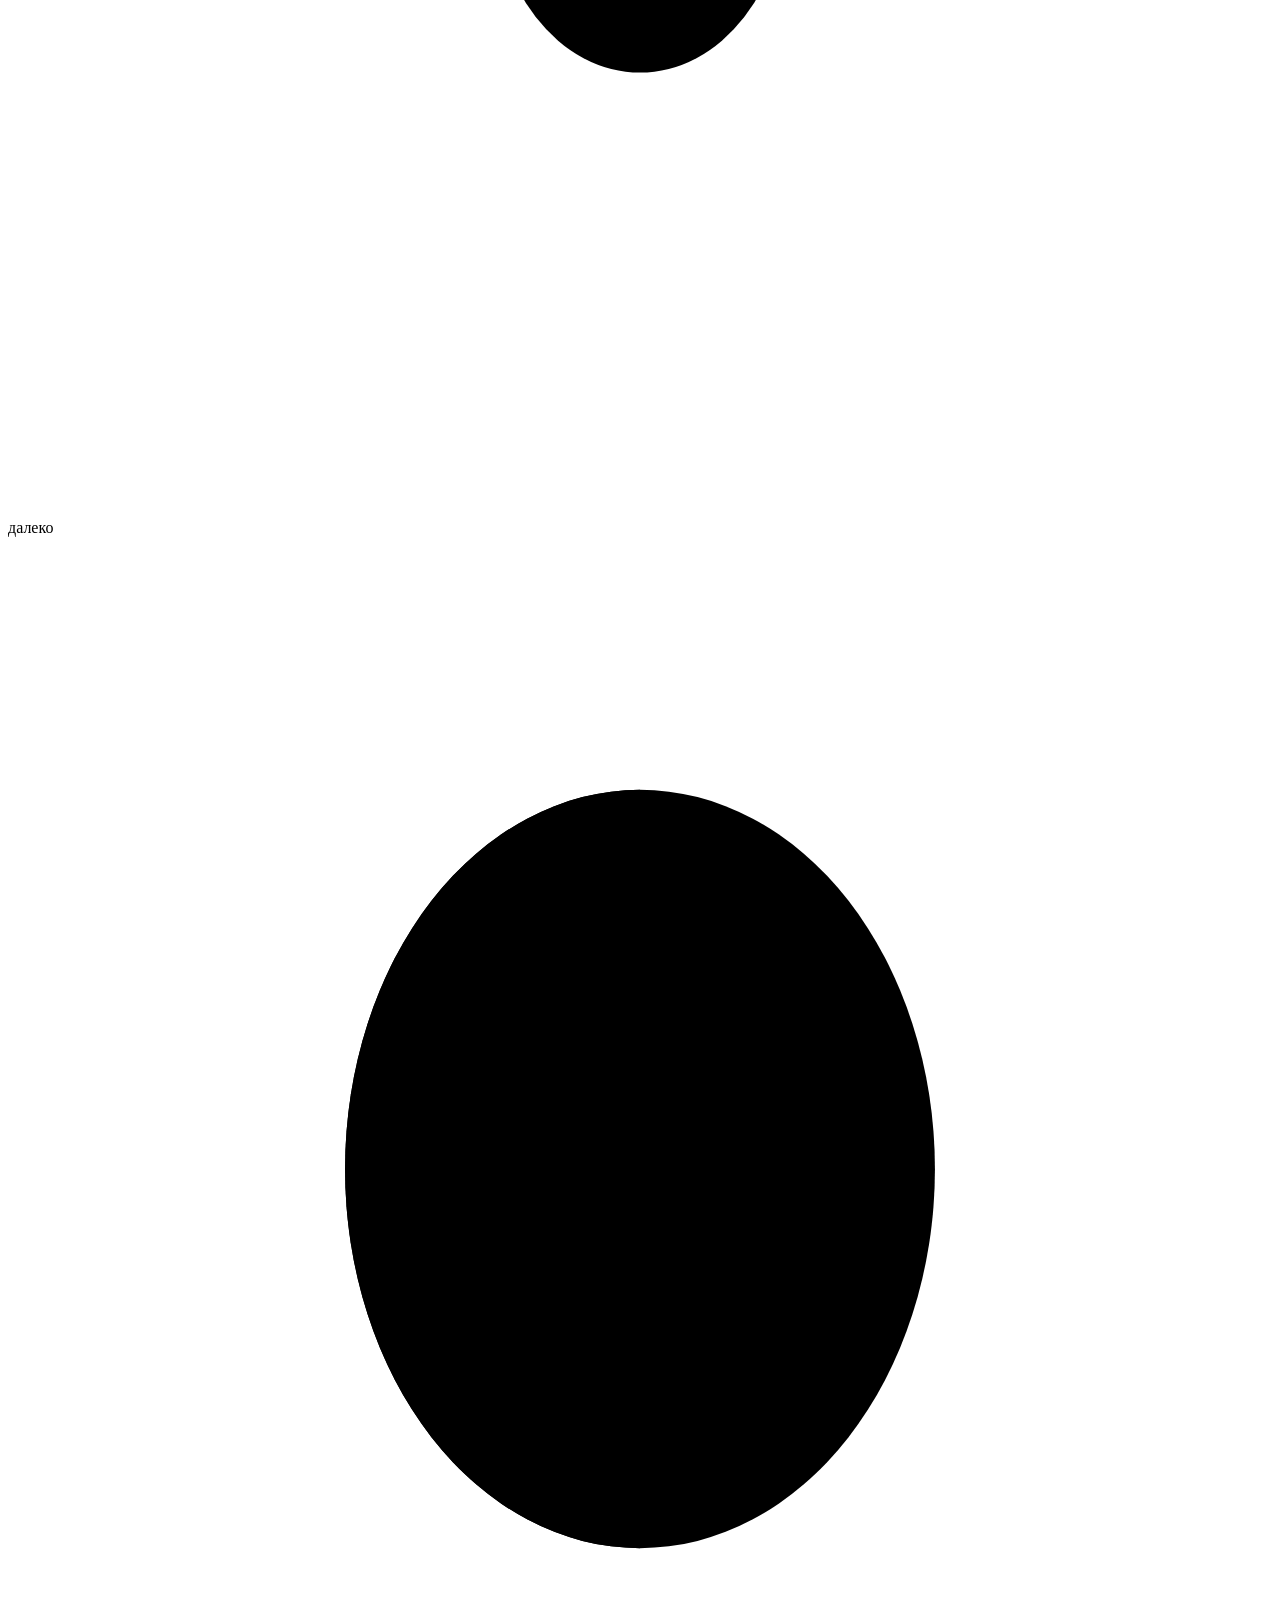
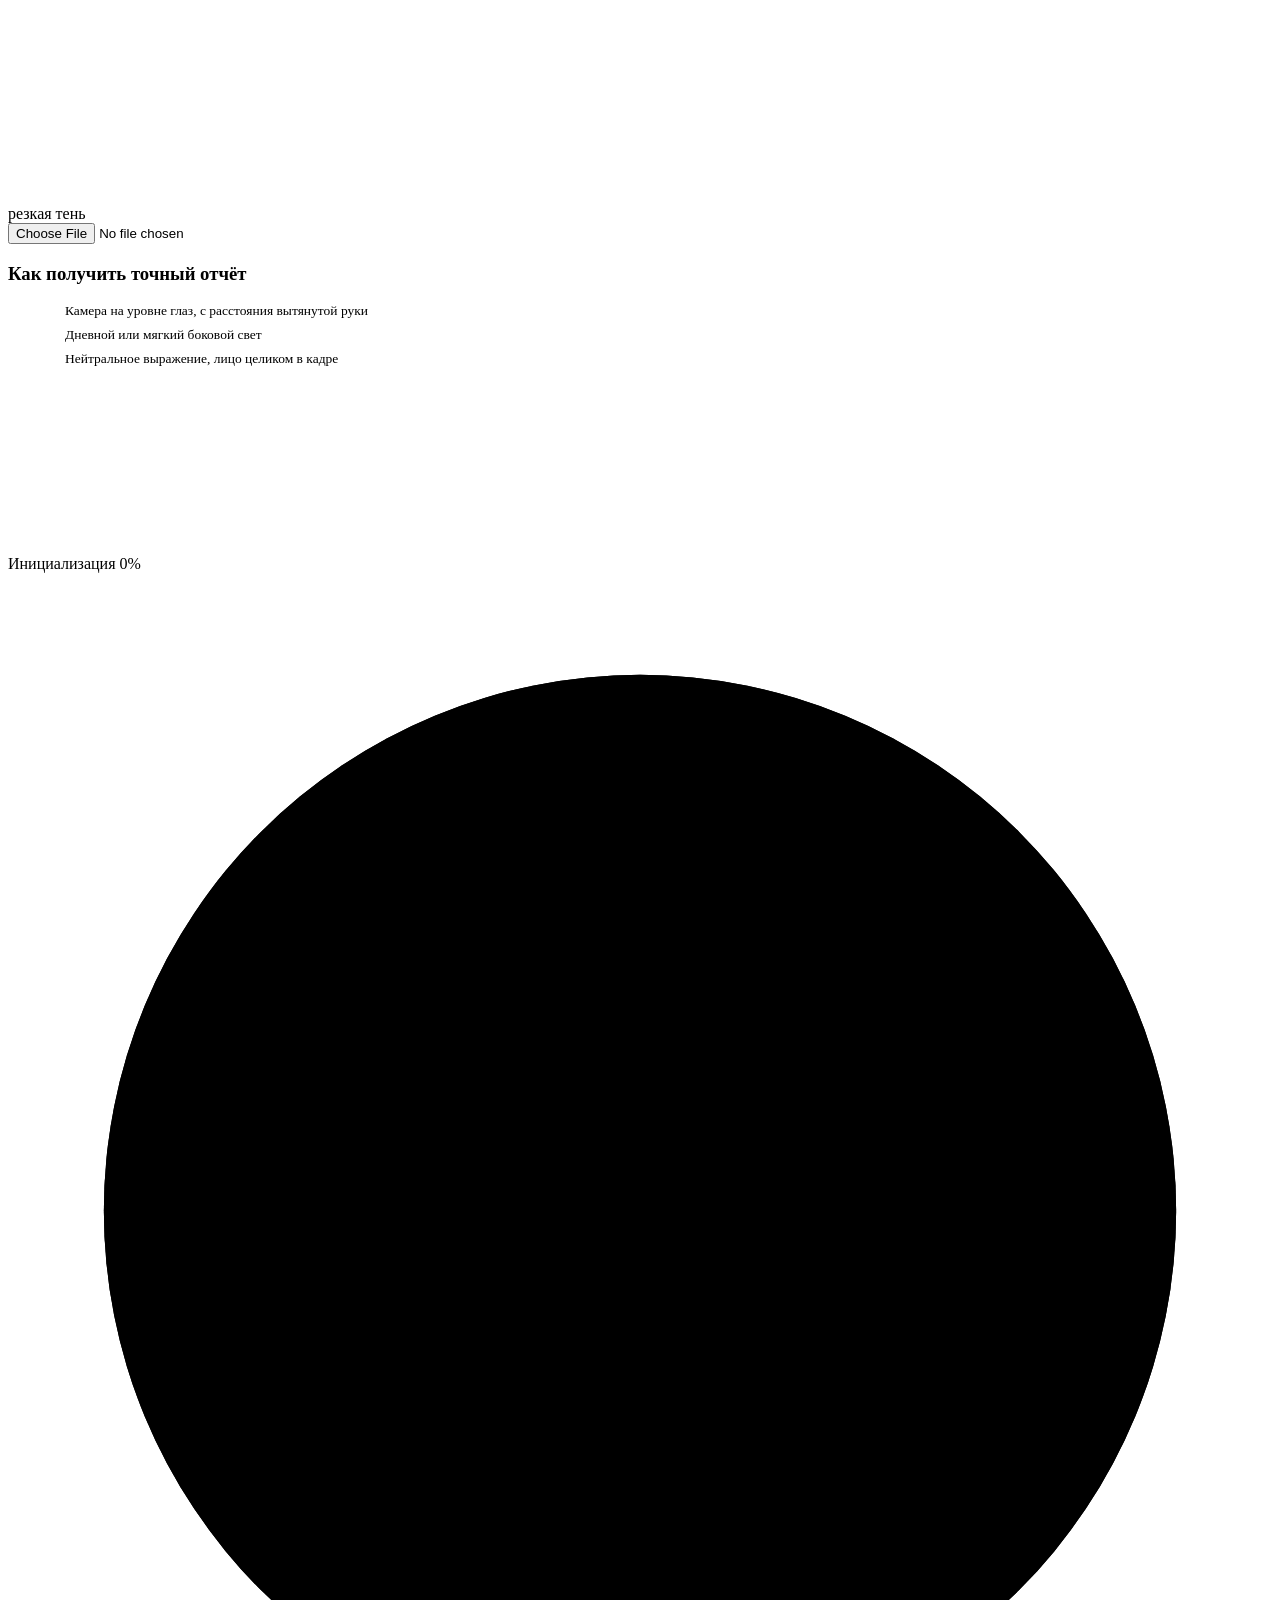
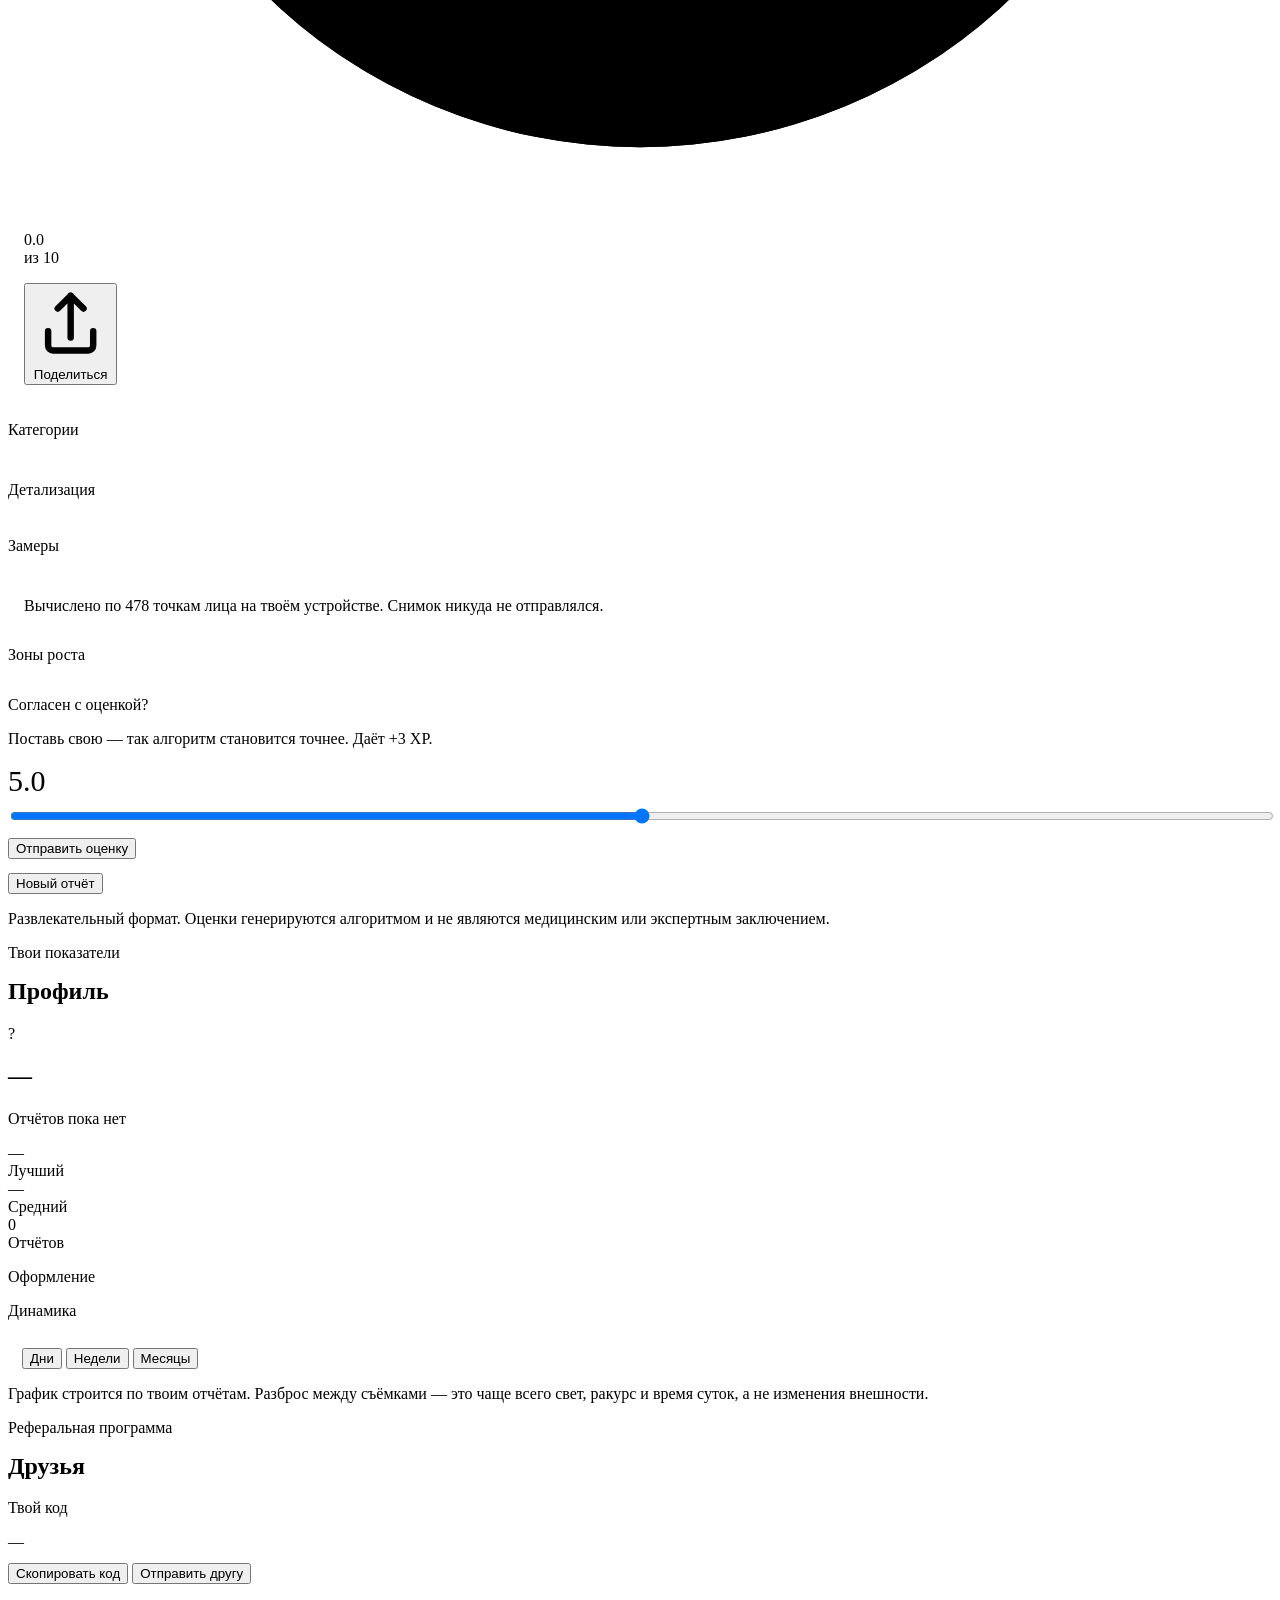
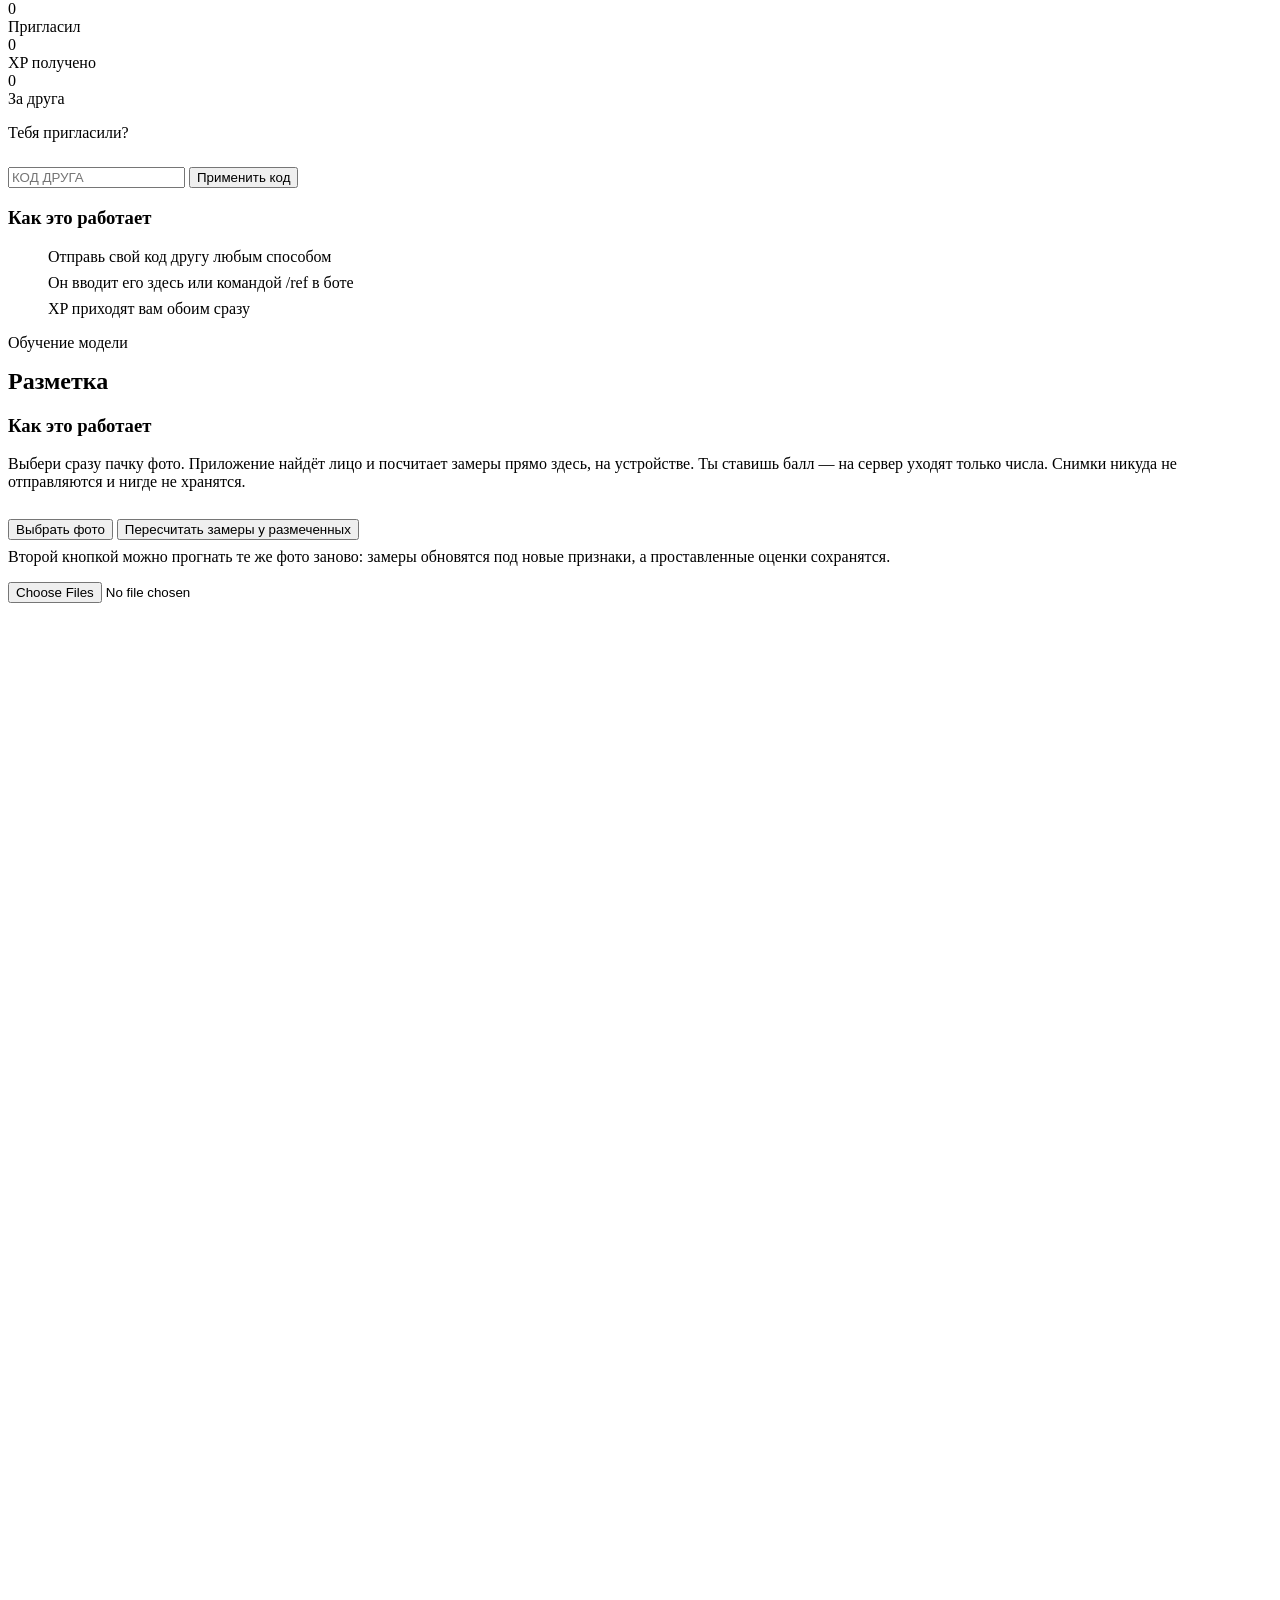
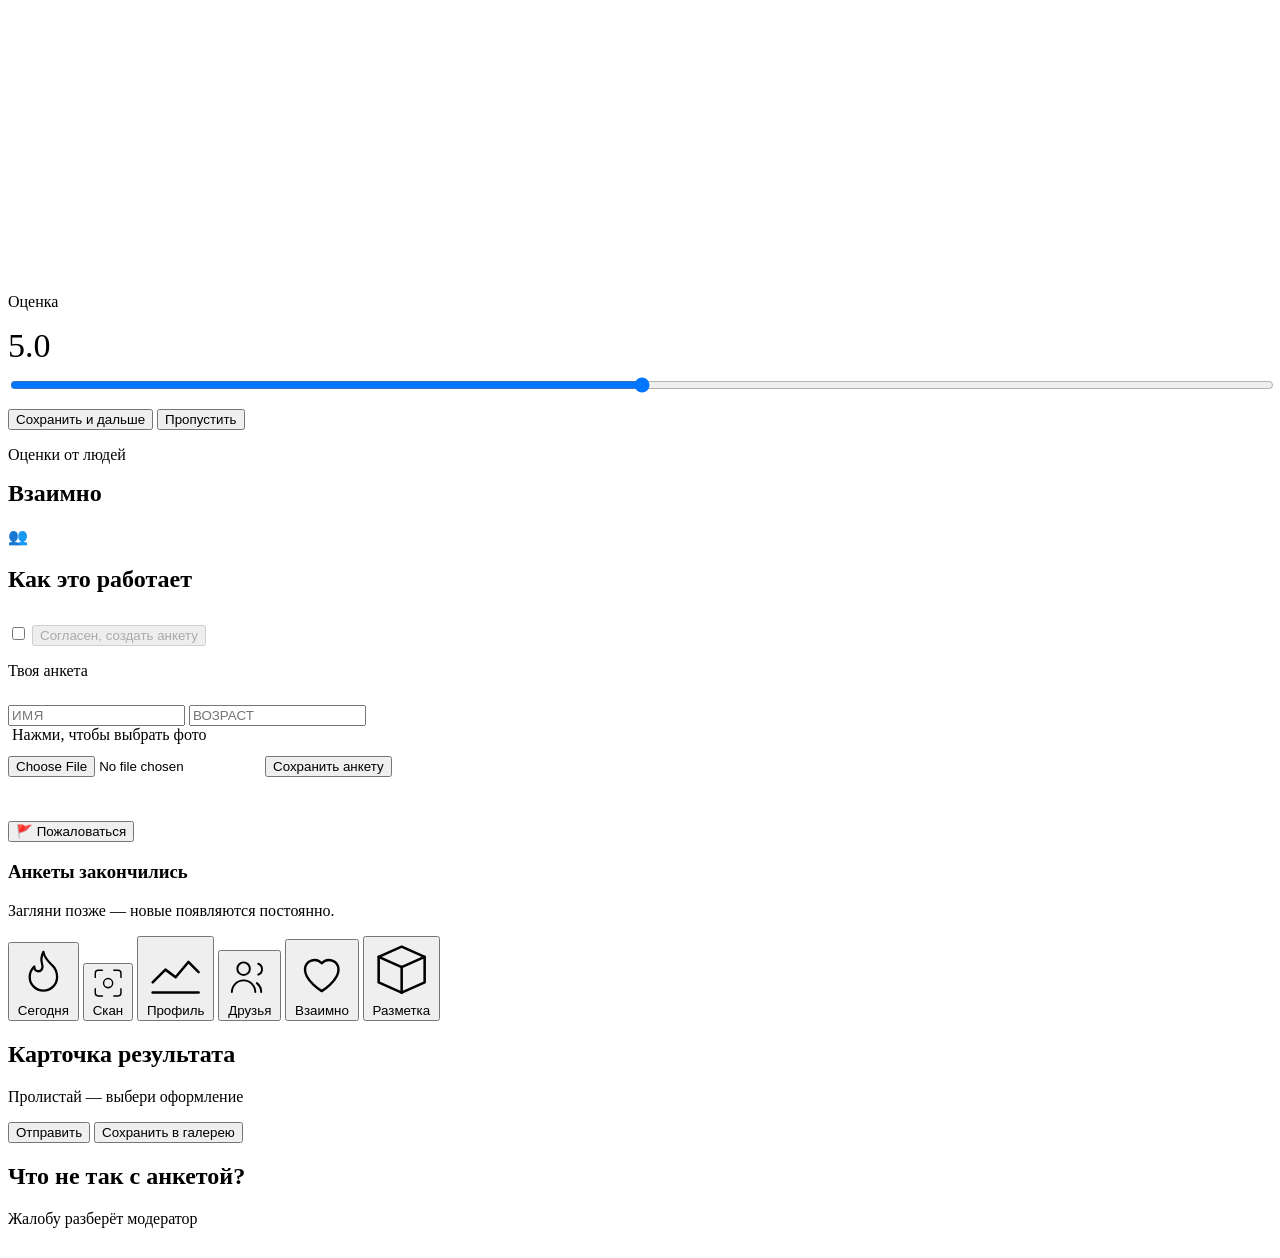
==== commit f43d2d32: "Add files via upload" ====
--- a/public/index.html
+++ b/public/index.html
@@ -471,20 +471,6 @@
   </section>
 
   <!-- ══════════════ ГАЙДЫ ══════════════ -->
-  <section class="screen" id="s-guides">
-    <header style="margin-bottom:16px">
-      <p class="eyebrow">Что реально работает</p>
-      <h1 style="margin-top:6px">Гайды</h1>
-    </header>
-
-    <div class="glass pad shop-balance" id="shop-balance"></div>
-
-    <p class="eyebrow" style="margin:20px 0 10px">Открываются за XP</p>
-    <div id="shop-list"></div>
-
-    <p class="eyebrow" style="margin:24px 0 10px">Бесплатные</p>
-    <div id="guides-list"></div>
-  </section>
 
   <!-- ══════════════ РАЗМЕТКА (только владельцу) ══════════════ -->
   <section class="screen" id="s-label">
@@ -532,6 +518,71 @@
           Пропустить
         </button>
       </div>
+    </div>
+  </section>
+
+  <!-- ══════════════ ВЗАИМНЫЕ ОЦЕНКИ ══════════════ -->
+  <section class="screen" id="s-peer">
+    <header style="margin-bottom:16px">
+      <p class="eyebrow">Оценки от людей</p>
+      <h1 style="margin-top:6px">Взаимно</h1>
+    </header>
+
+    <!-- согласие: показывается один раз перед созданием анкеты -->
+    <div class="glass pad hidden" id="pr-consent">
+      <div class="mark" style="margin-bottom:14px">👥</div>
+      <h2>Как это работает</h2>
+      <p class="tiny" style="margin-top:8px;line-height:1.5" id="pr-consent-text"></p>
+      <label class="pr-check">
+        <input type="checkbox" id="pr-agree">
+        <span id="pr-agree-label"></span>
+      </label>
+      <button class="btn btn-primary" id="pr-accept" style="margin-top:12px" disabled>
+        Согласен, создать анкету
+      </button>
+    </div>
+
+    <!-- создание и редактирование анкеты -->
+    <div class="glass pad hidden" id="pr-form">
+      <p class="eyebrow">Твоя анкета</p>
+      <input class="ref-input" id="pr-name" placeholder="ИМЯ" maxlength="24"
+             autocomplete="off" style="text-transform:none;letter-spacing:0.04em">
+      <input class="ref-input" id="pr-age" placeholder="ВОЗРАСТ" inputmode="numeric"
+             maxlength="2" style="margin-top:9px">
+      <div class="pr-photo" id="pr-photo">
+        <img id="pr-photo-img" alt="">
+        <span id="pr-photo-hint">Нажми, чтобы выбрать фото</span>
+      </div>
+      <input type="file" id="pr-file" accept="image/*" class="hidden">
+      <button class="btn btn-primary" id="pr-save" style="margin-top:12px">
+        Сохранить анкету
+      </button>
+      <p class="tiny" style="margin-top:10px;color:var(--ink-3)" id="pr-form-note"></p>
+    </div>
+
+    <!-- статус анкеты -->
+    <div class="glass pad hidden" id="pr-mine"></div>
+
+    <!-- очередь на оценку -->
+    <div class="hidden" id="pr-deck">
+      <div class="pr-card">
+        <img id="pr-card-img" alt="">
+        <div class="pr-card-veil">
+          <span id="pr-card-name"></span>
+        </div>
+      </div>
+      <div class="pr-tiers" id="pr-tiers"></div>
+      <div class="stack" style="margin-top:10px">
+        <button class="btn btn-glass" id="pr-report">🚩 Пожаловаться</button>
+      </div>
+      <p class="tiny" style="margin-top:10px;text-align:center" id="pr-left"></p>
+    </div>
+
+    <div class="glass pad hidden" id="pr-empty">
+      <h3>Анкеты закончились</h3>
+      <p class="tiny" style="margin-top:6px">
+        Загляни позже — новые появляются постоянно.
+      </p>
     </div>
   </section>
 
@@ -566,18 +617,17 @@
       </svg>
       Друзья
     </button>
+    <button class="tab hidden" data-screen="s-peer" id="tab-peer">
+      <svg viewBox="0 0 24 24" fill="none" stroke="currentColor" stroke-linecap="round" stroke-linejoin="round">
+        <path d="M12 20.5s-7-4.2-7-9a4 4 0 0 1 7-2.6A4 4 0 0 1 19 11.5c0 4.8-7 9-7 9z"/>
+      </svg>
+      Взаимно
+    </button>
     <button class="tab hidden" data-screen="s-label" id="tab-label">
       <svg viewBox="0 0 24 24" fill="none" stroke="currentColor" stroke-linecap="round" stroke-linejoin="round">
         <path d="M3 7l9-4 9 4v10l-9 4-9-4z"/><path d="M3 7l9 4 9-4M12 11v10"/>
       </svg>
       Разметка
-    </button>
-    <button class="tab" data-screen="s-guides">
-      <svg viewBox="0 0 24 24" fill="none" stroke="currentColor" stroke-linecap="round" stroke-linejoin="round">
-        <path d="M4 5.5A2.5 2.5 0 0 1 6.5 3H19v15H6.5A2.5 2.5 0 0 0 4 20.5z"/>
-        <path d="M4 20.5A2.5 2.5 0 0 1 6.5 18H19v3H6.5A2.5 2.5 0 0 1 4 20.5z"/>
-      </svg>
-      Гайды
     </button>
   </nav>
 
@@ -599,6 +649,16 @@
   </div>
 </div>
 
+<div class="sheet-veil" id="pr-veil"></div>
+<div class="sheet" id="pr-sheet">
+  <div class="sheet-grip"></div>
+  <div class="sheet-head">
+    <h2>Что не так с анкетой?</h2>
+    <p class="tiny">Жалобу разберёт модератор</p>
+  </div>
+  <div class="stack" id="pr-reasons" style="padding-bottom:6px"></div>
+</div>
+
 <div class="toast" id="toast"></div>
 <script type="module" src="/static/app.v2.js"></script>
 </body>
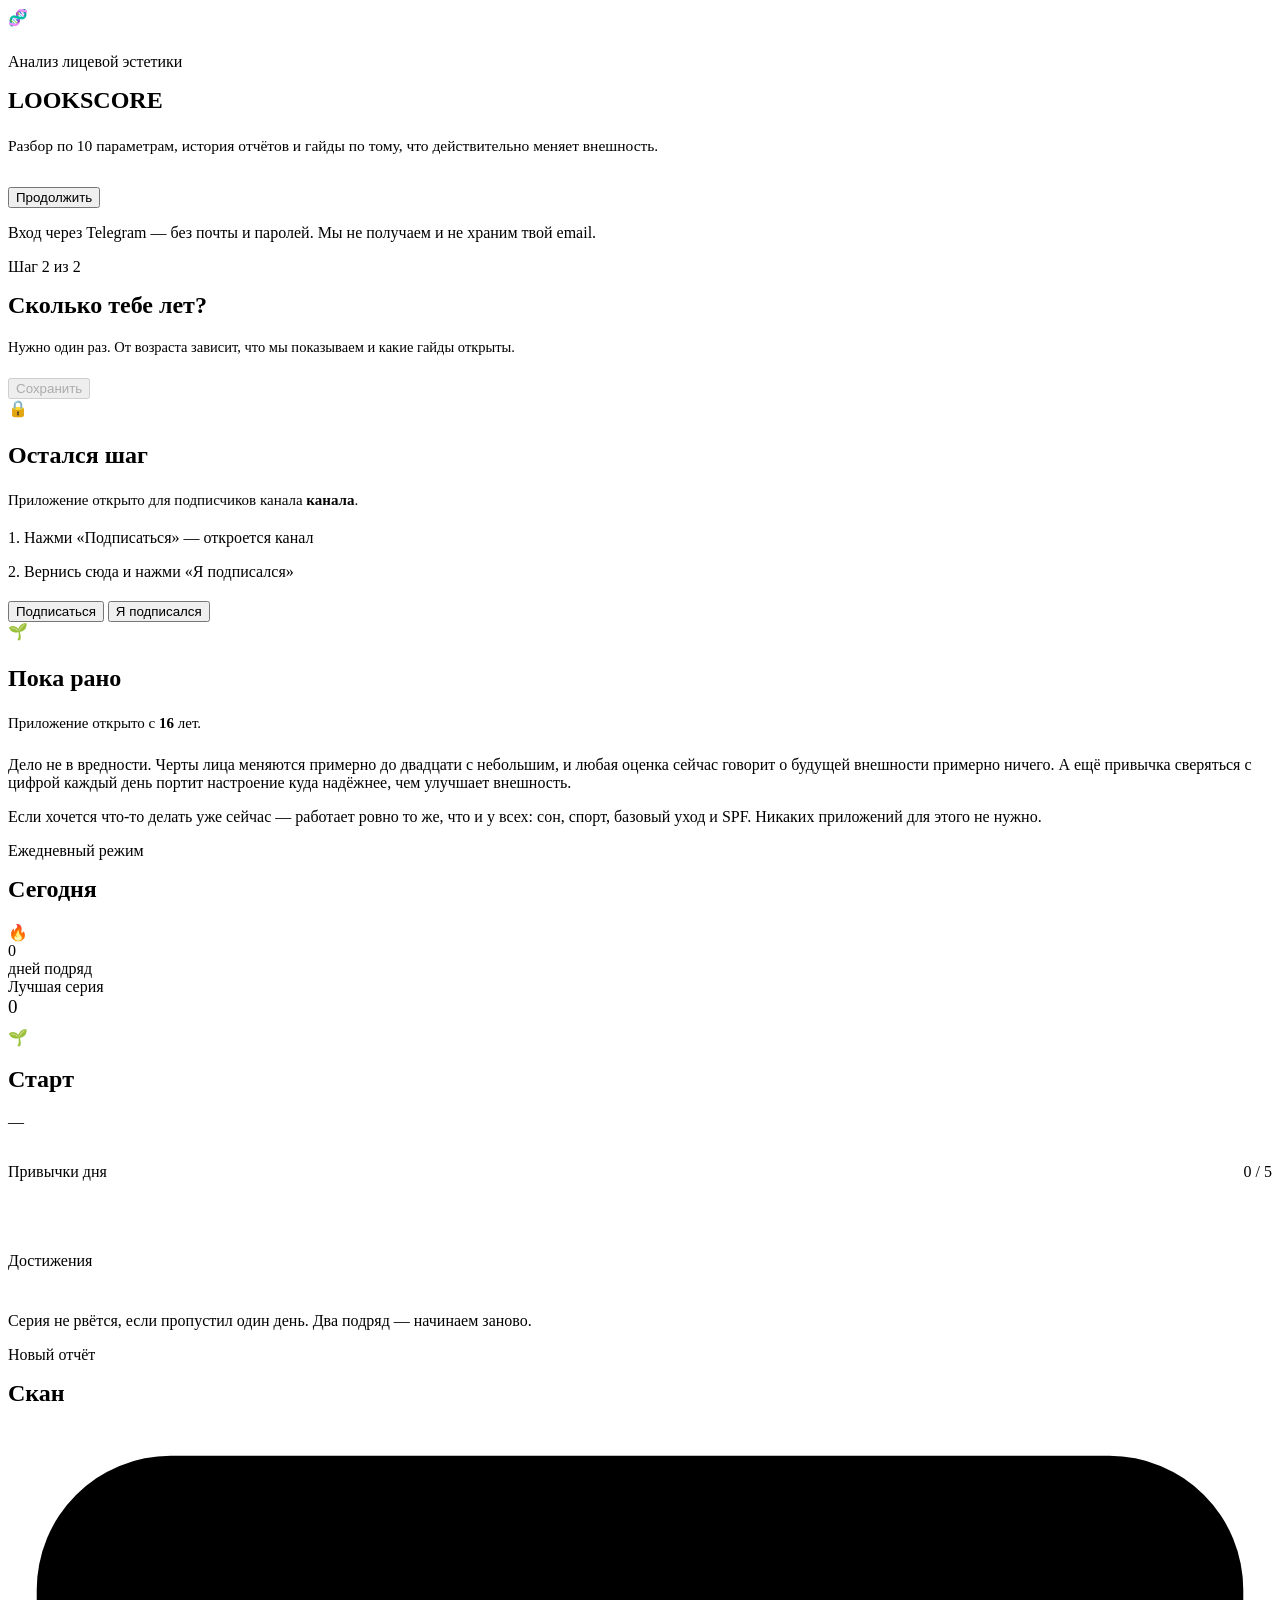
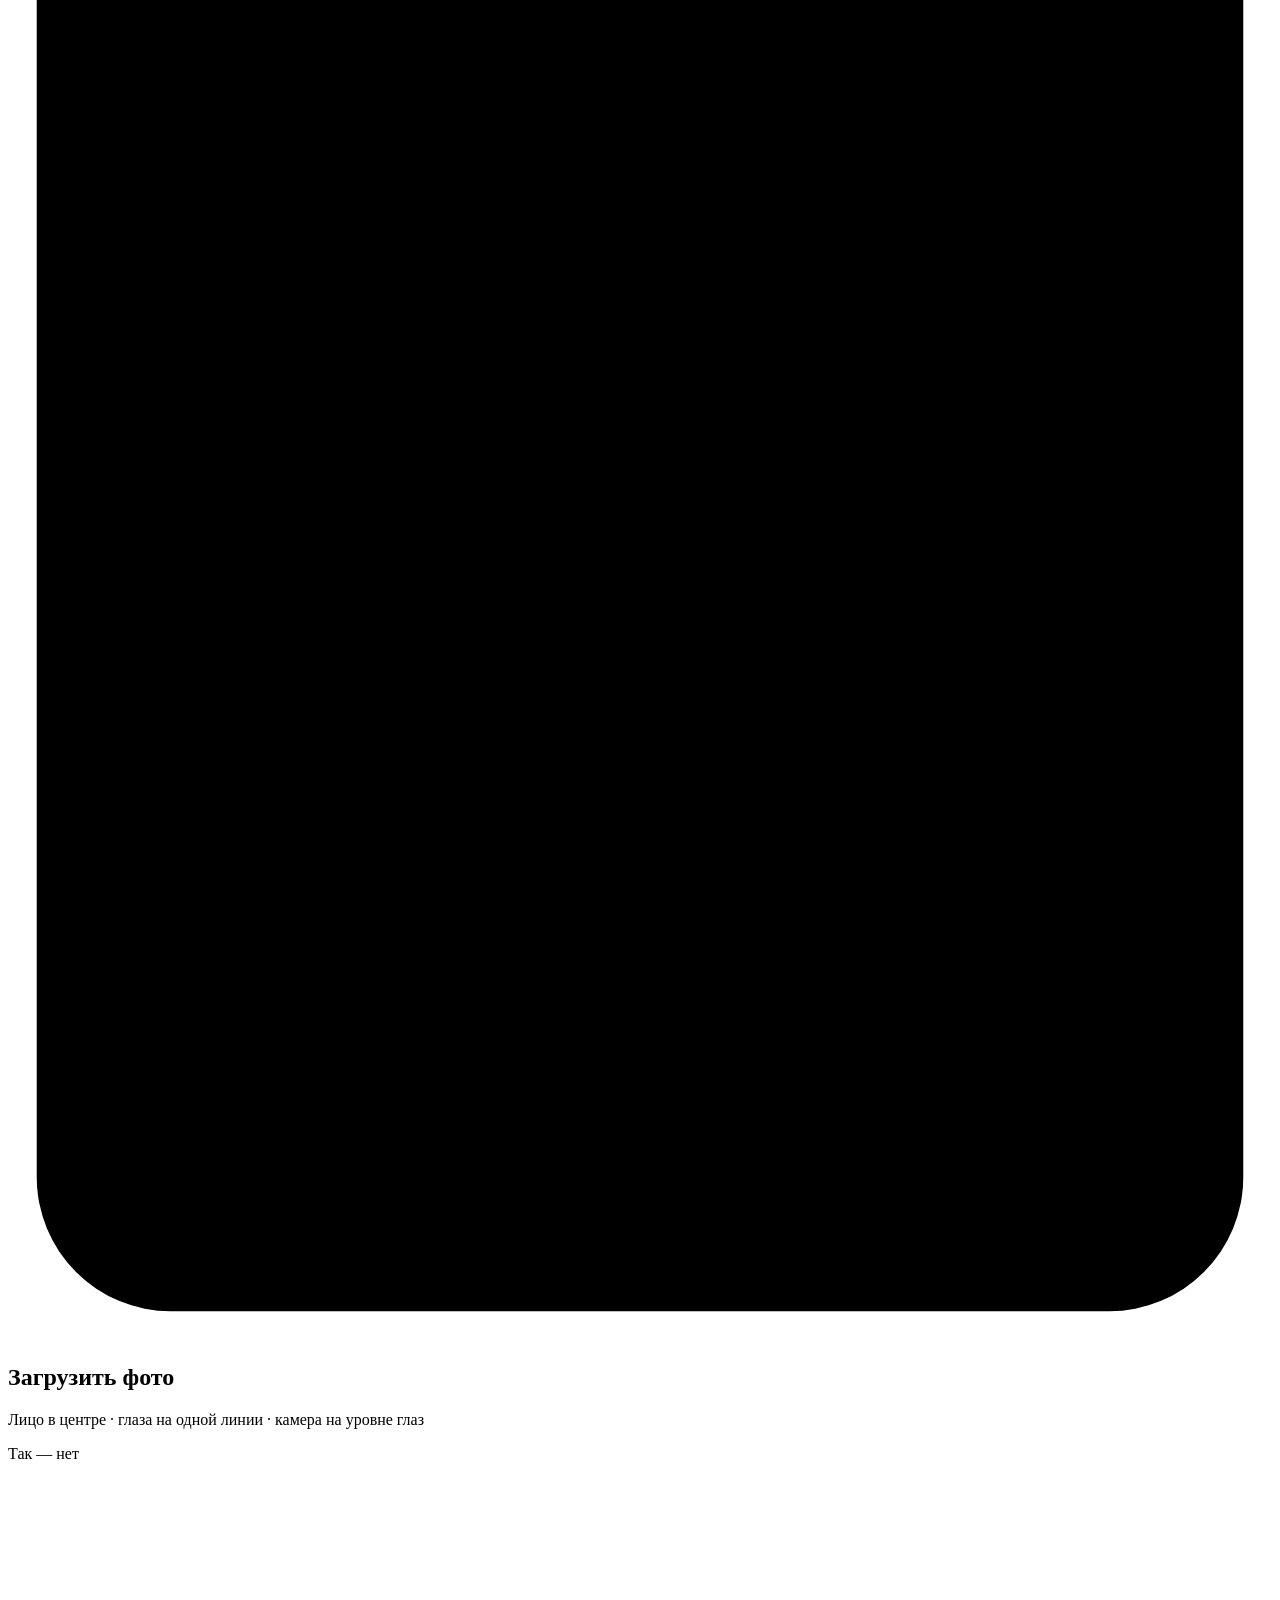
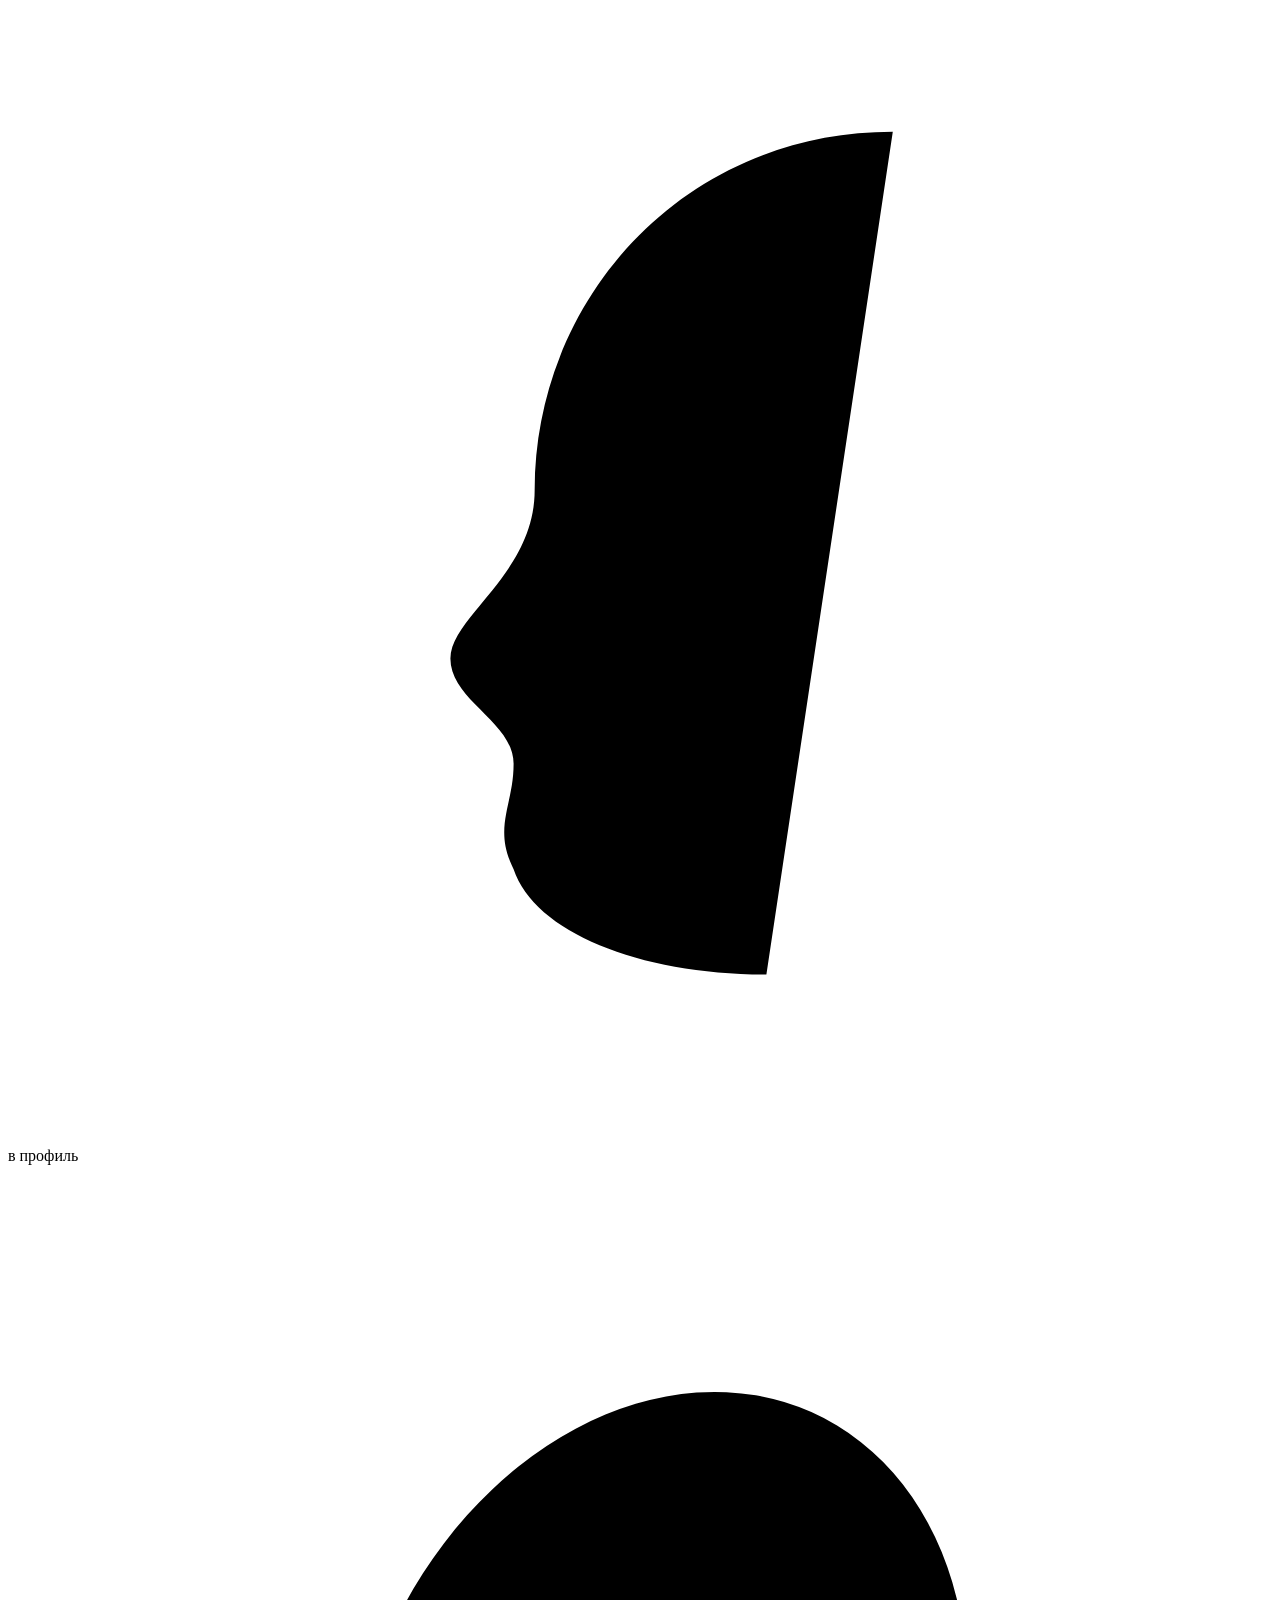
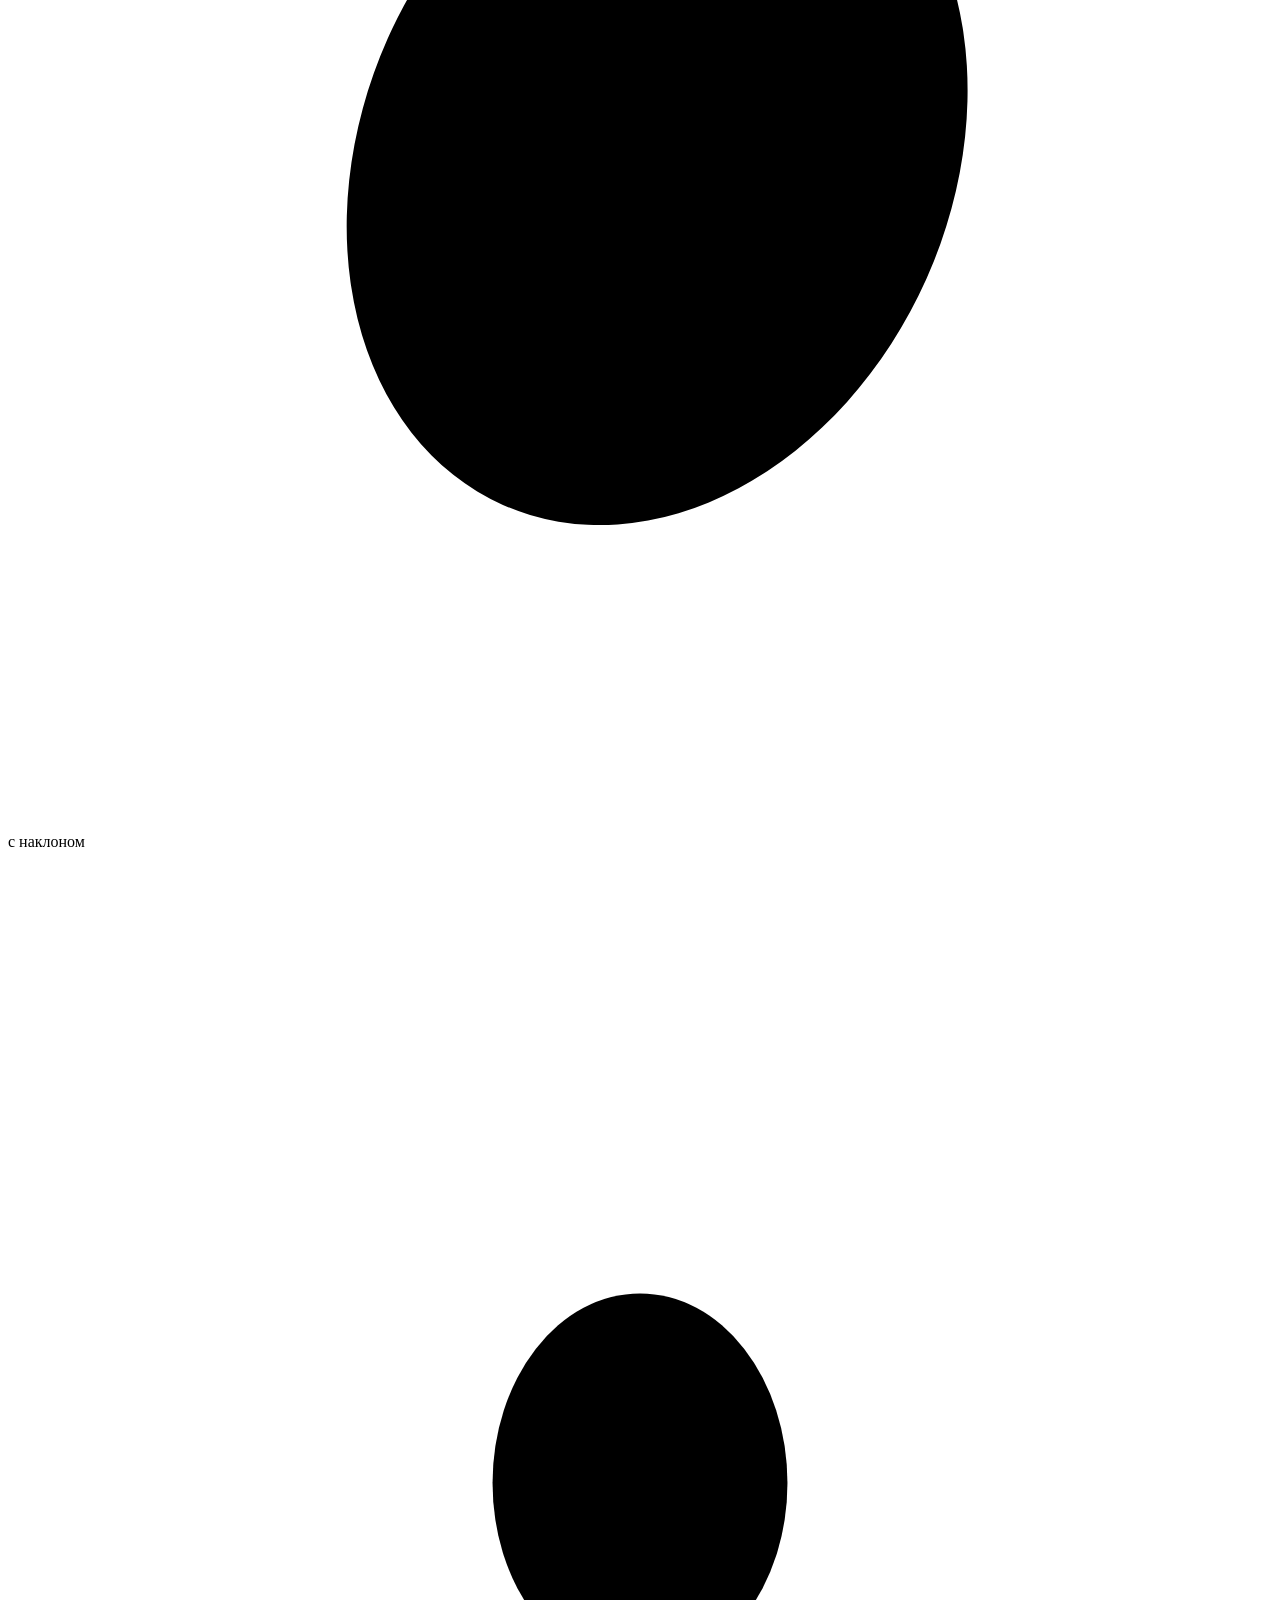
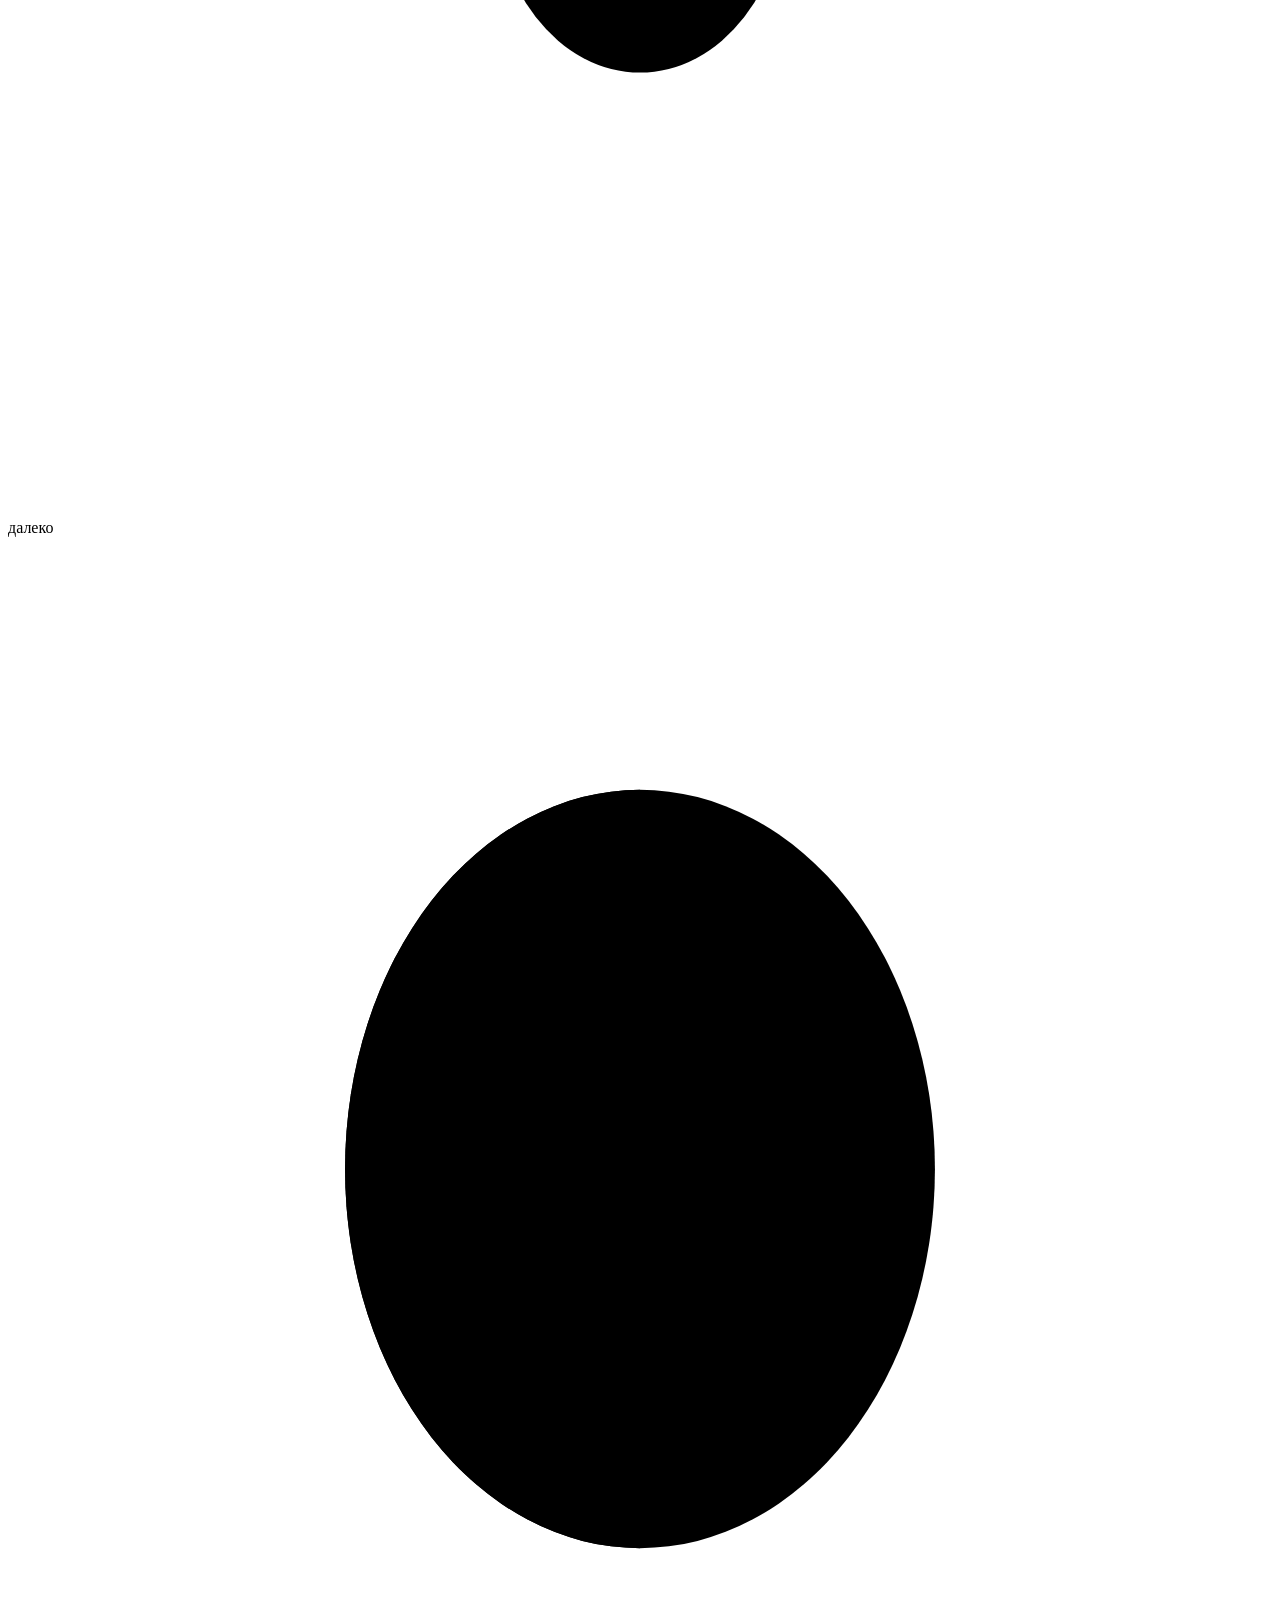
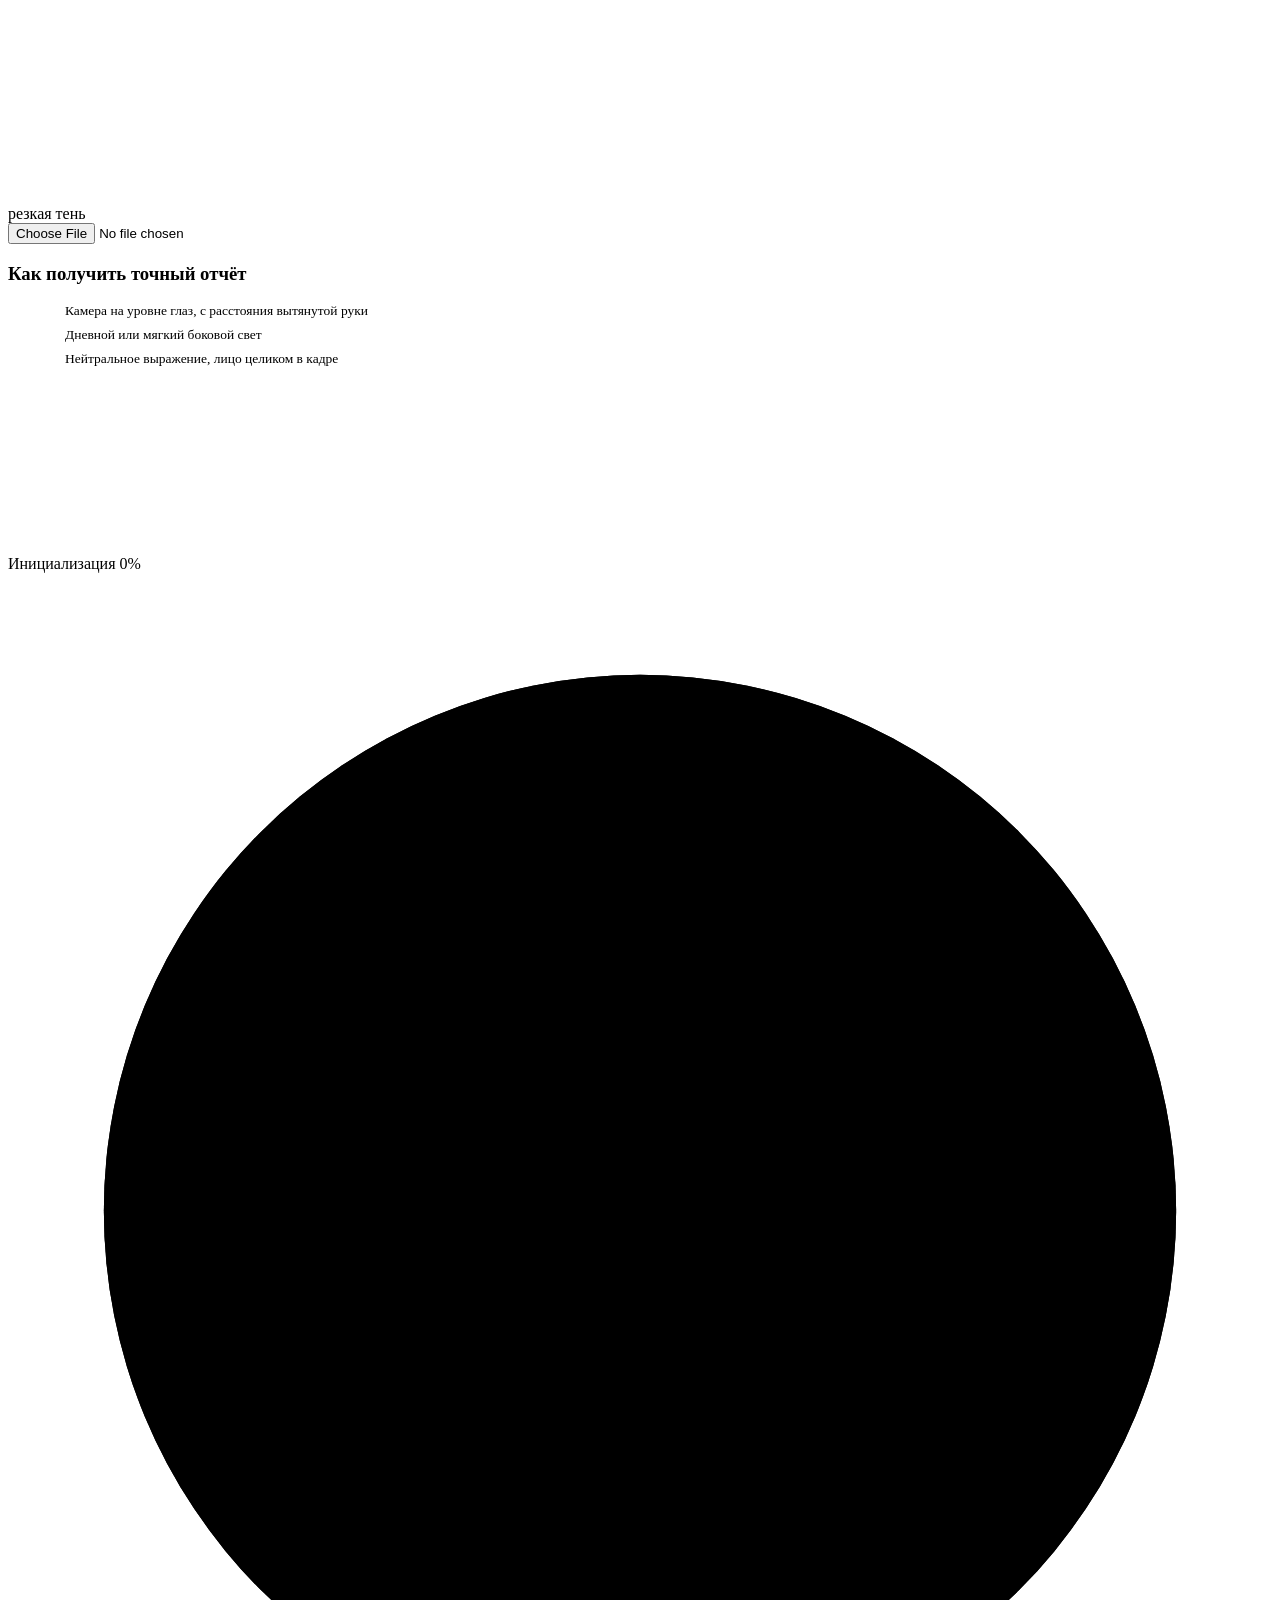
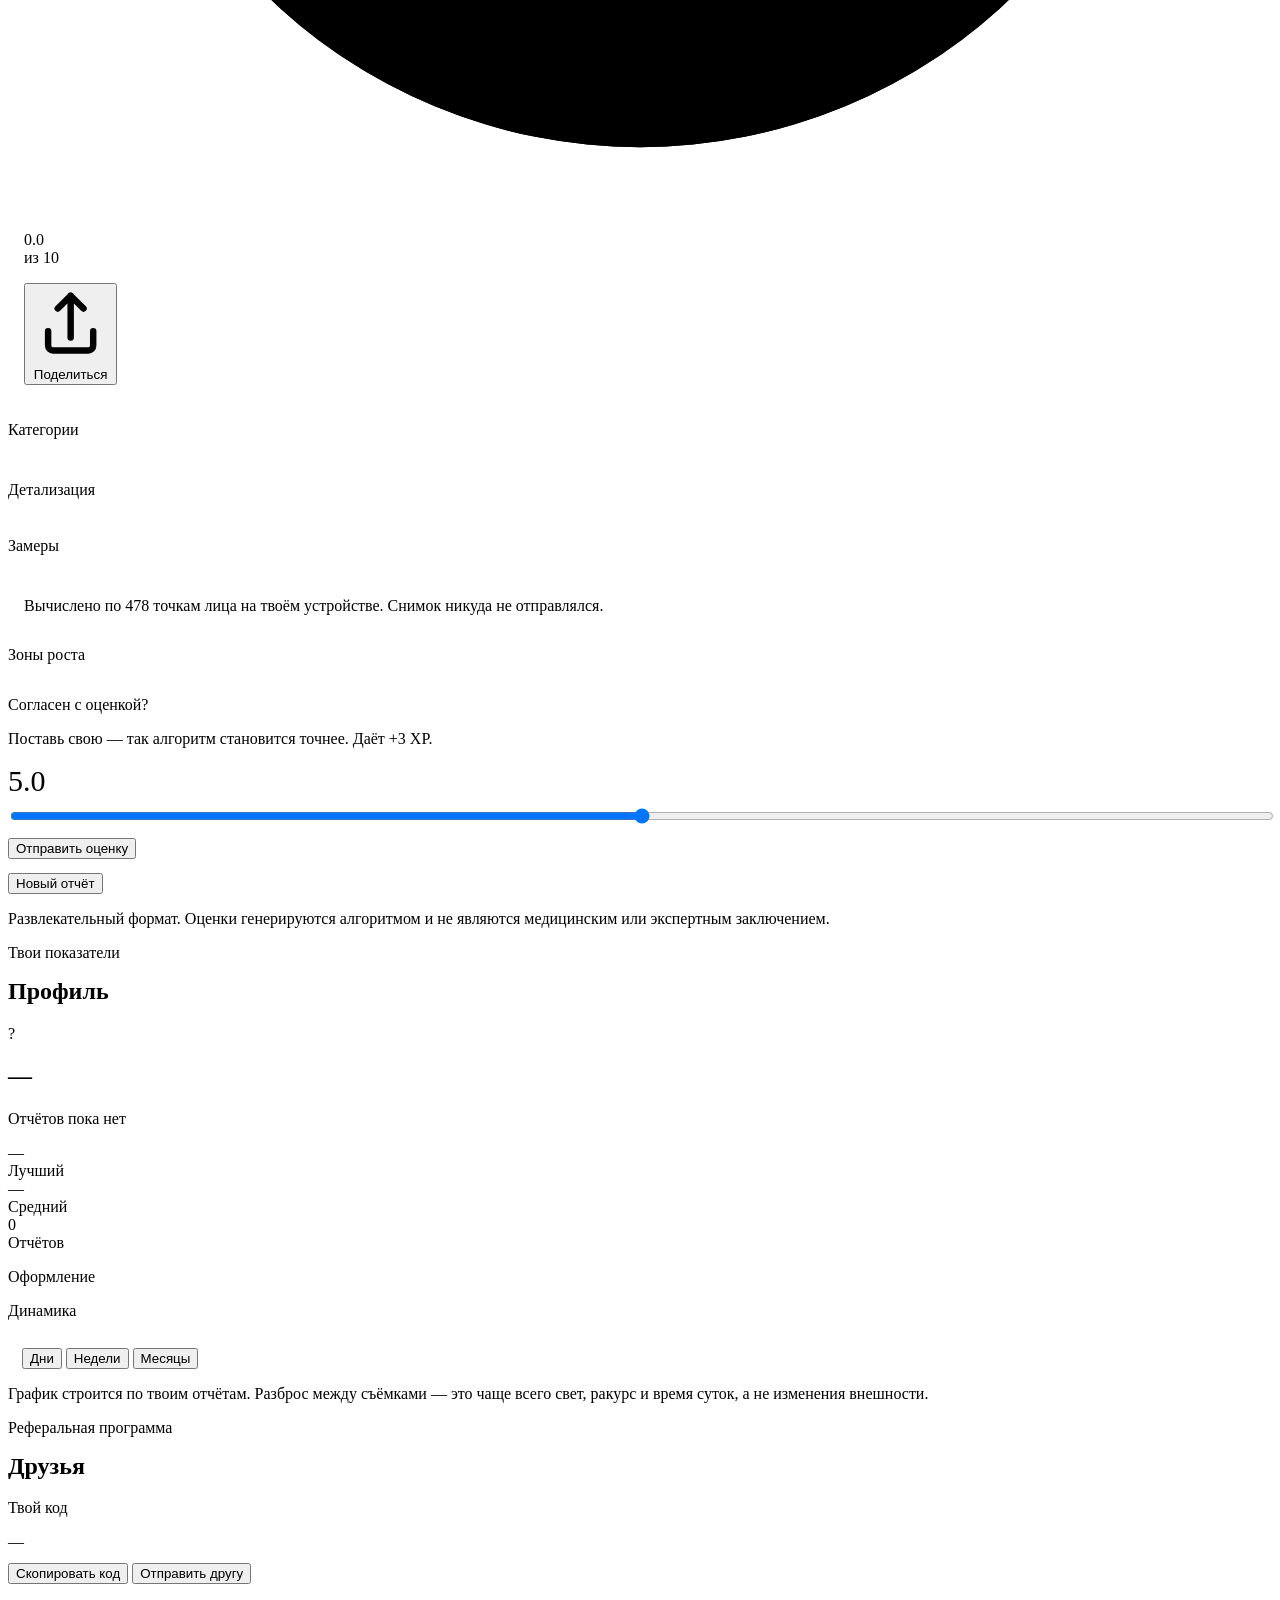
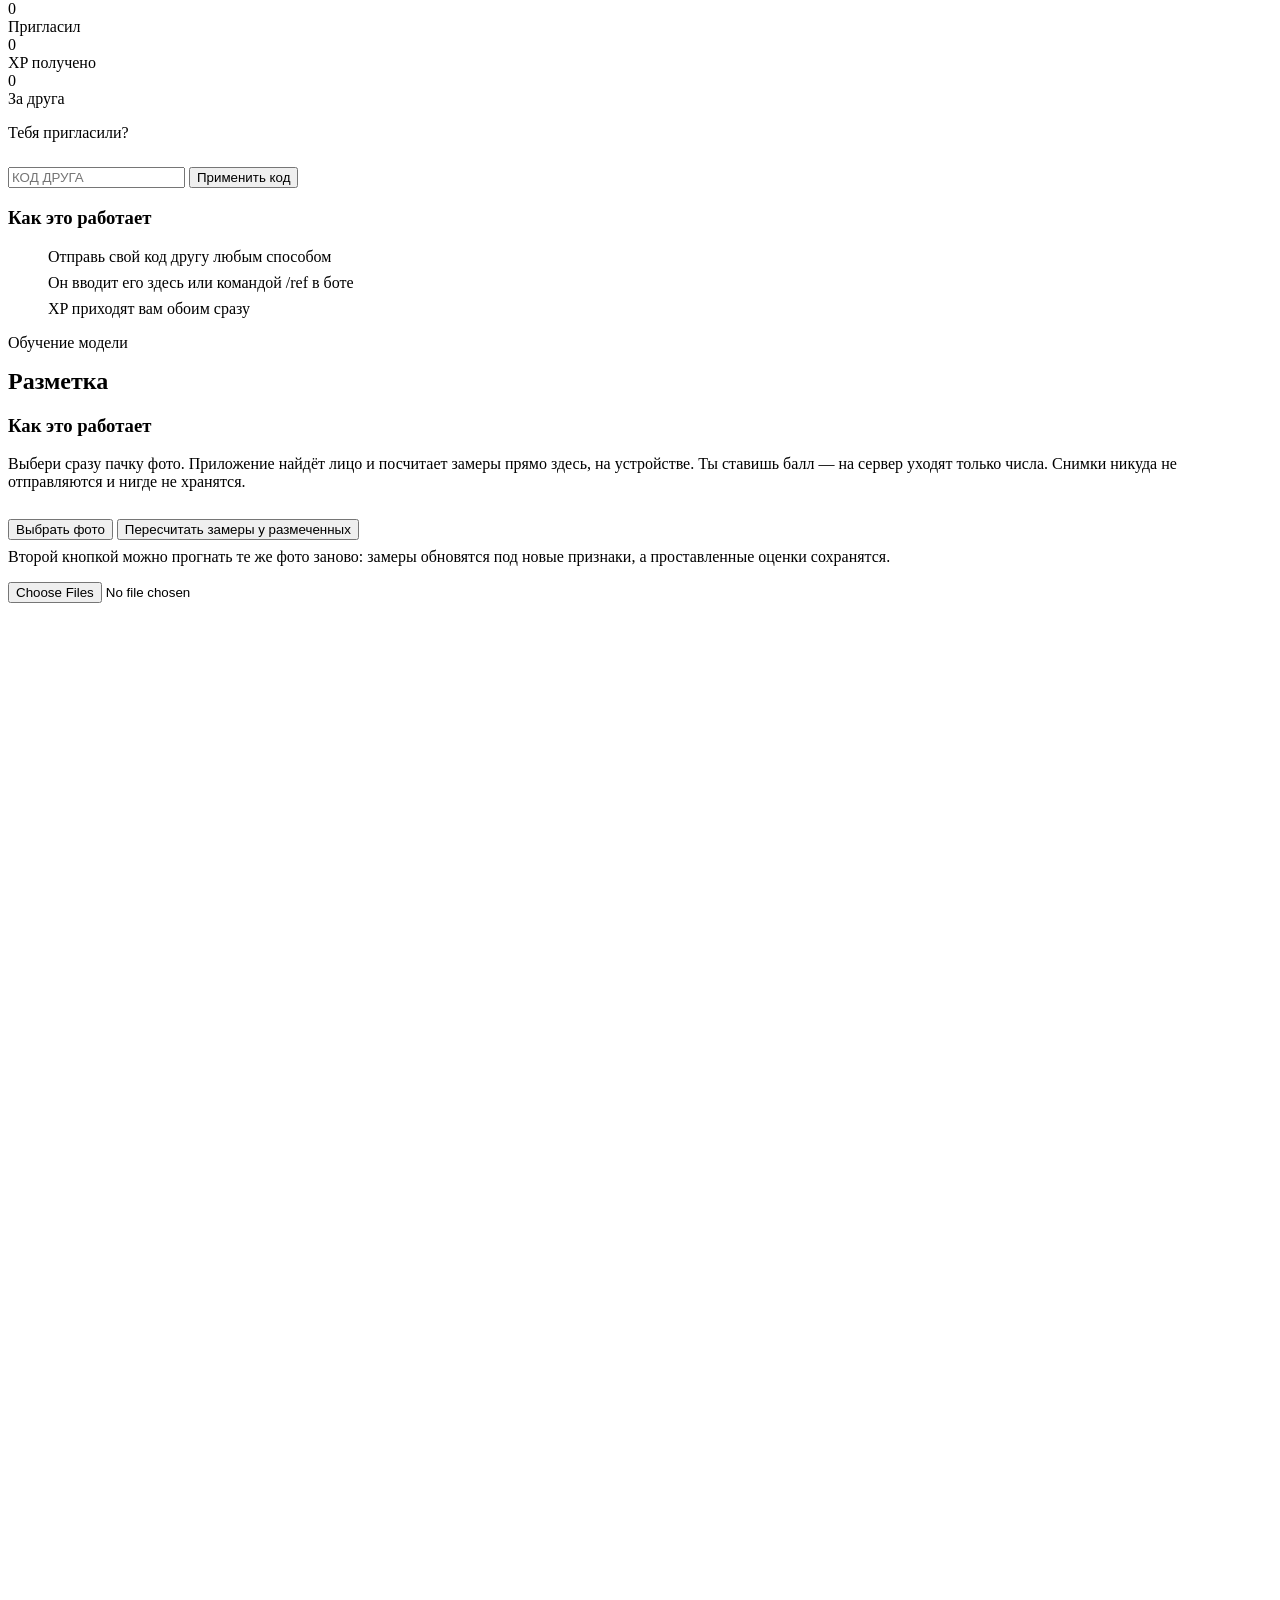
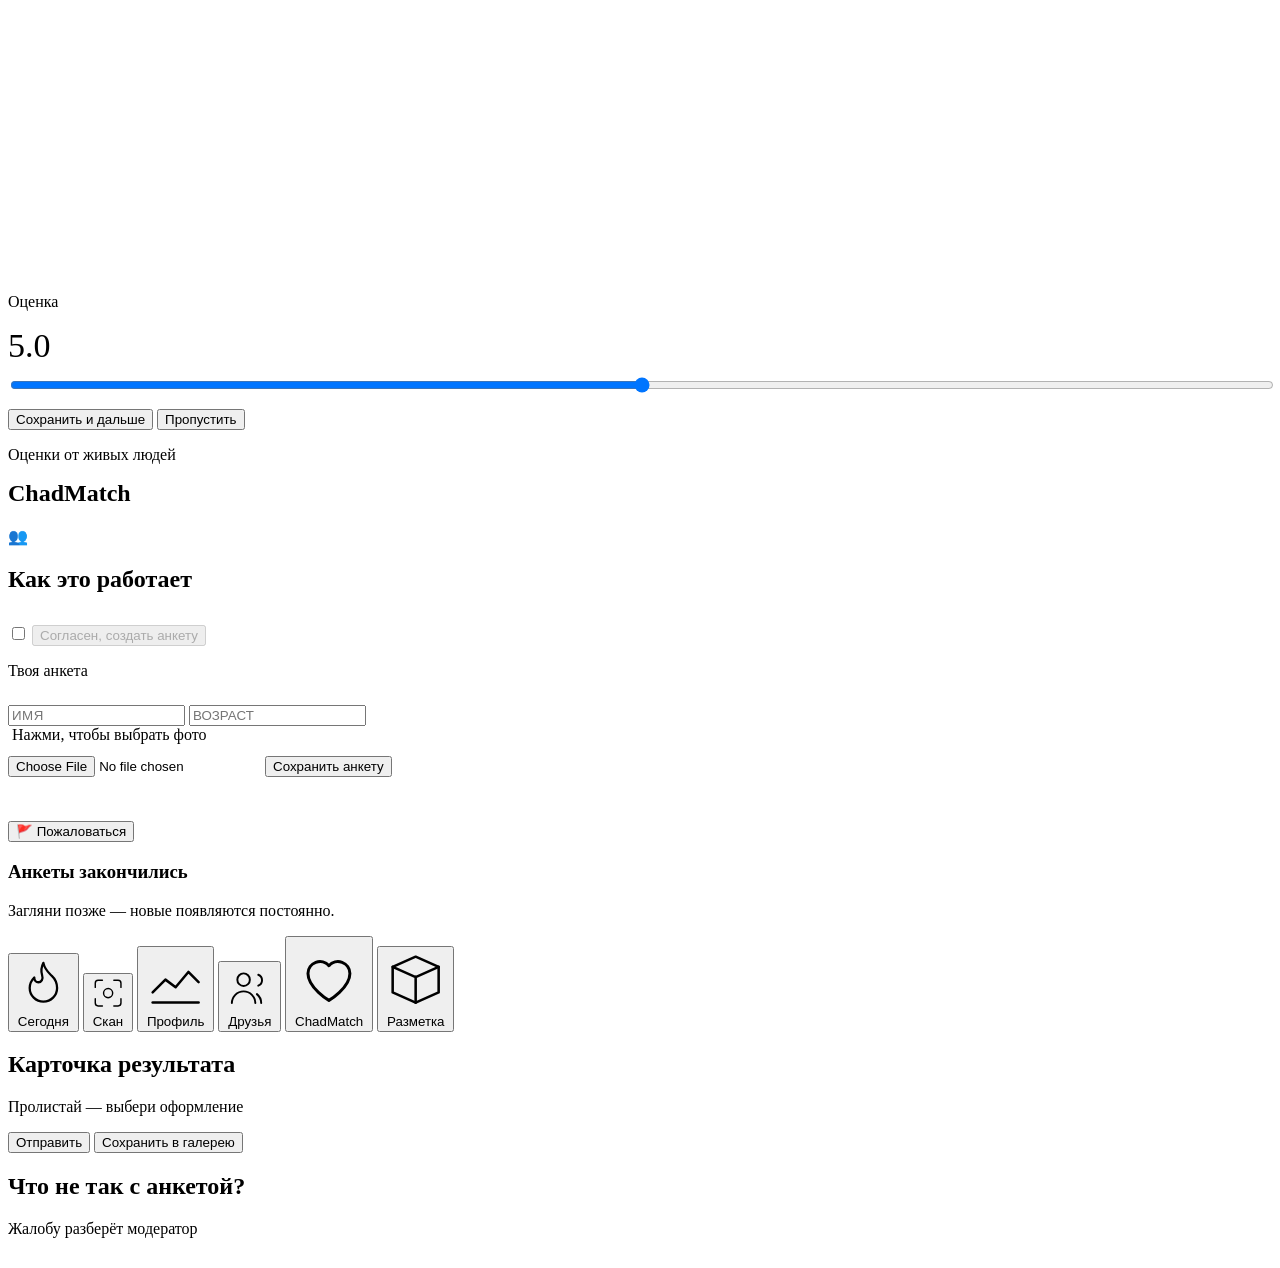
==== commit f94b1f71: "Add files via upload" ====
--- a/public/index.html
+++ b/public/index.html
@@ -524,8 +524,8 @@
   <!-- ══════════════ ВЗАИМНЫЕ ОЦЕНКИ ══════════════ -->
   <section class="screen" id="s-peer">
     <header style="margin-bottom:16px">
-      <p class="eyebrow">Оценки от людей</p>
-      <h1 style="margin-top:6px">Взаимно</h1>
+      <p class="eyebrow">Оценки от живых людей</p>
+      <h1 style="margin-top:6px">ChadMatch</h1>
     </header>
 
     <!-- согласие: показывается один раз перед созданием анкеты -->
@@ -621,7 +621,7 @@
       <svg viewBox="0 0 24 24" fill="none" stroke="currentColor" stroke-linecap="round" stroke-linejoin="round">
         <path d="M12 20.5s-7-4.2-7-9a4 4 0 0 1 7-2.6A4 4 0 0 1 19 11.5c0 4.8-7 9-7 9z"/>
       </svg>
-      Взаимно
+      ChadMatch
     </button>
     <button class="tab hidden" data-screen="s-label" id="tab-label">
       <svg viewBox="0 0 24 24" fill="none" stroke="currentColor" stroke-linecap="round" stroke-linejoin="round">
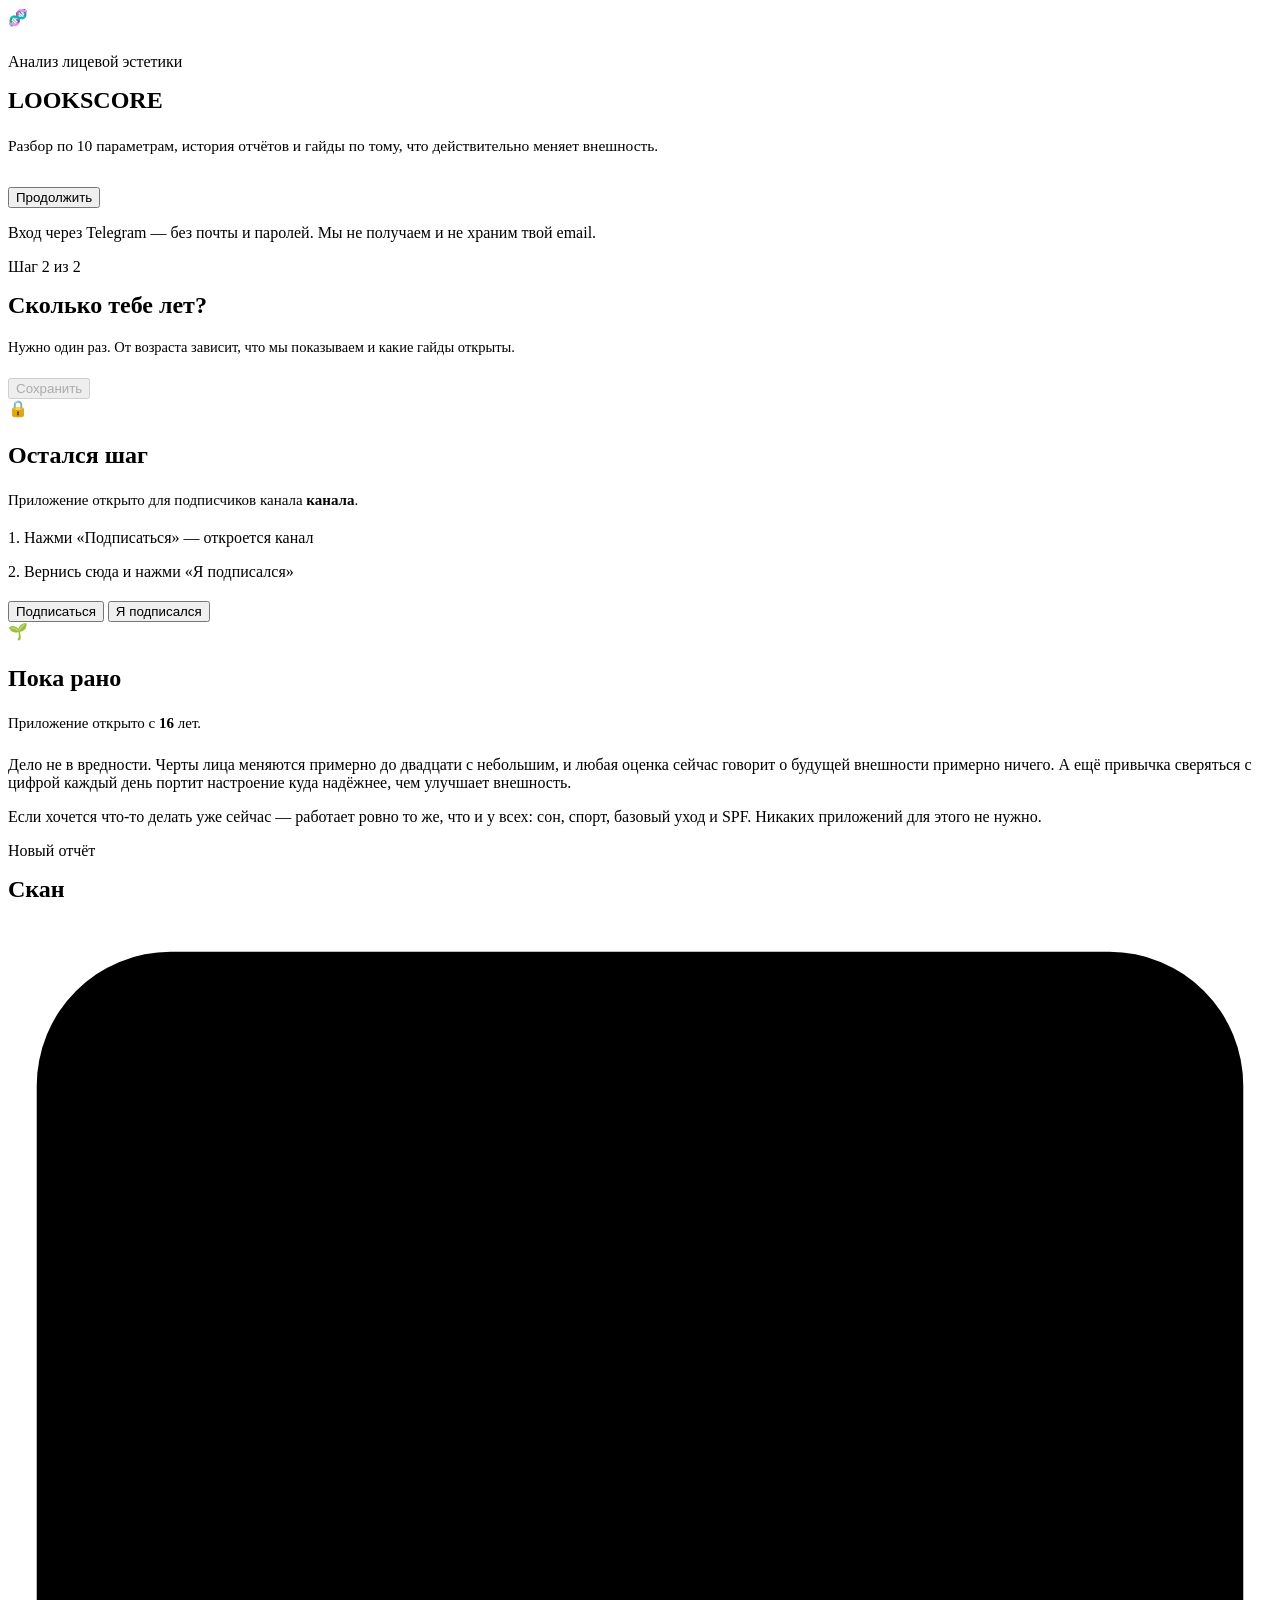
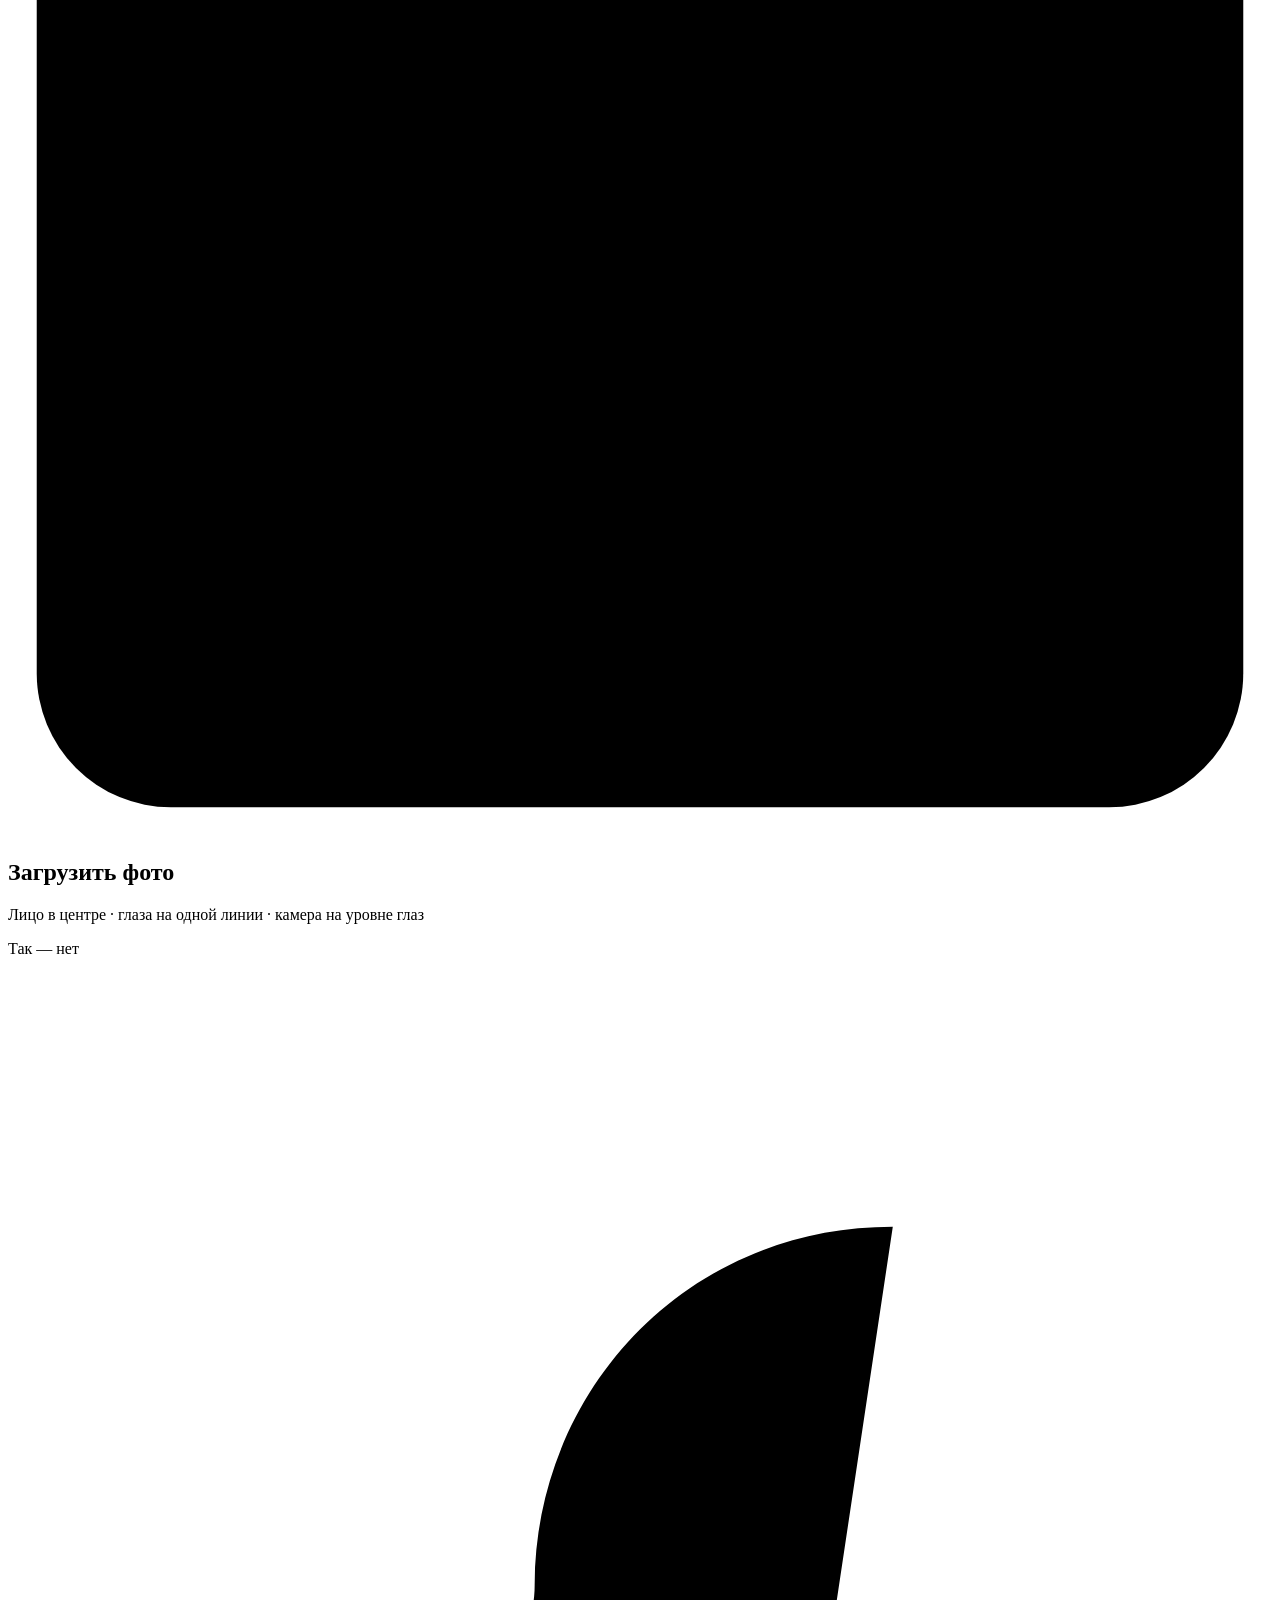
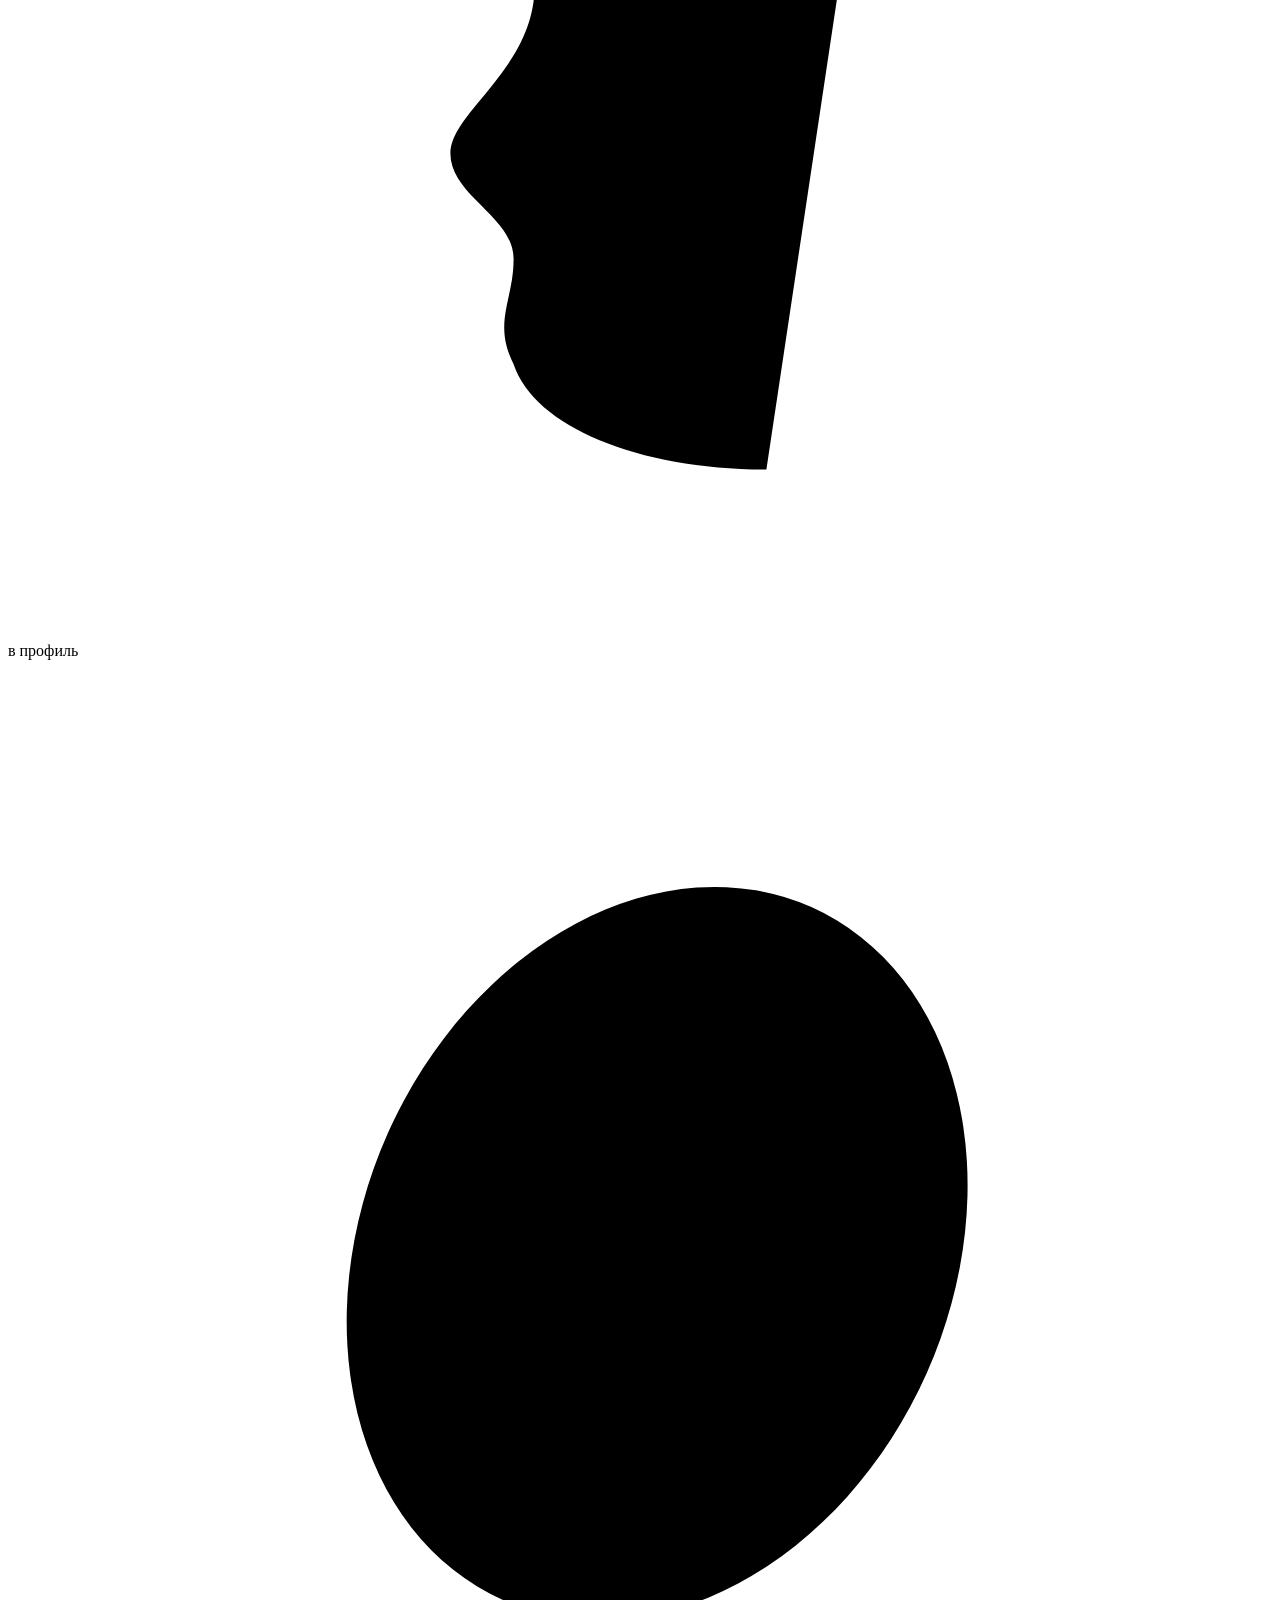
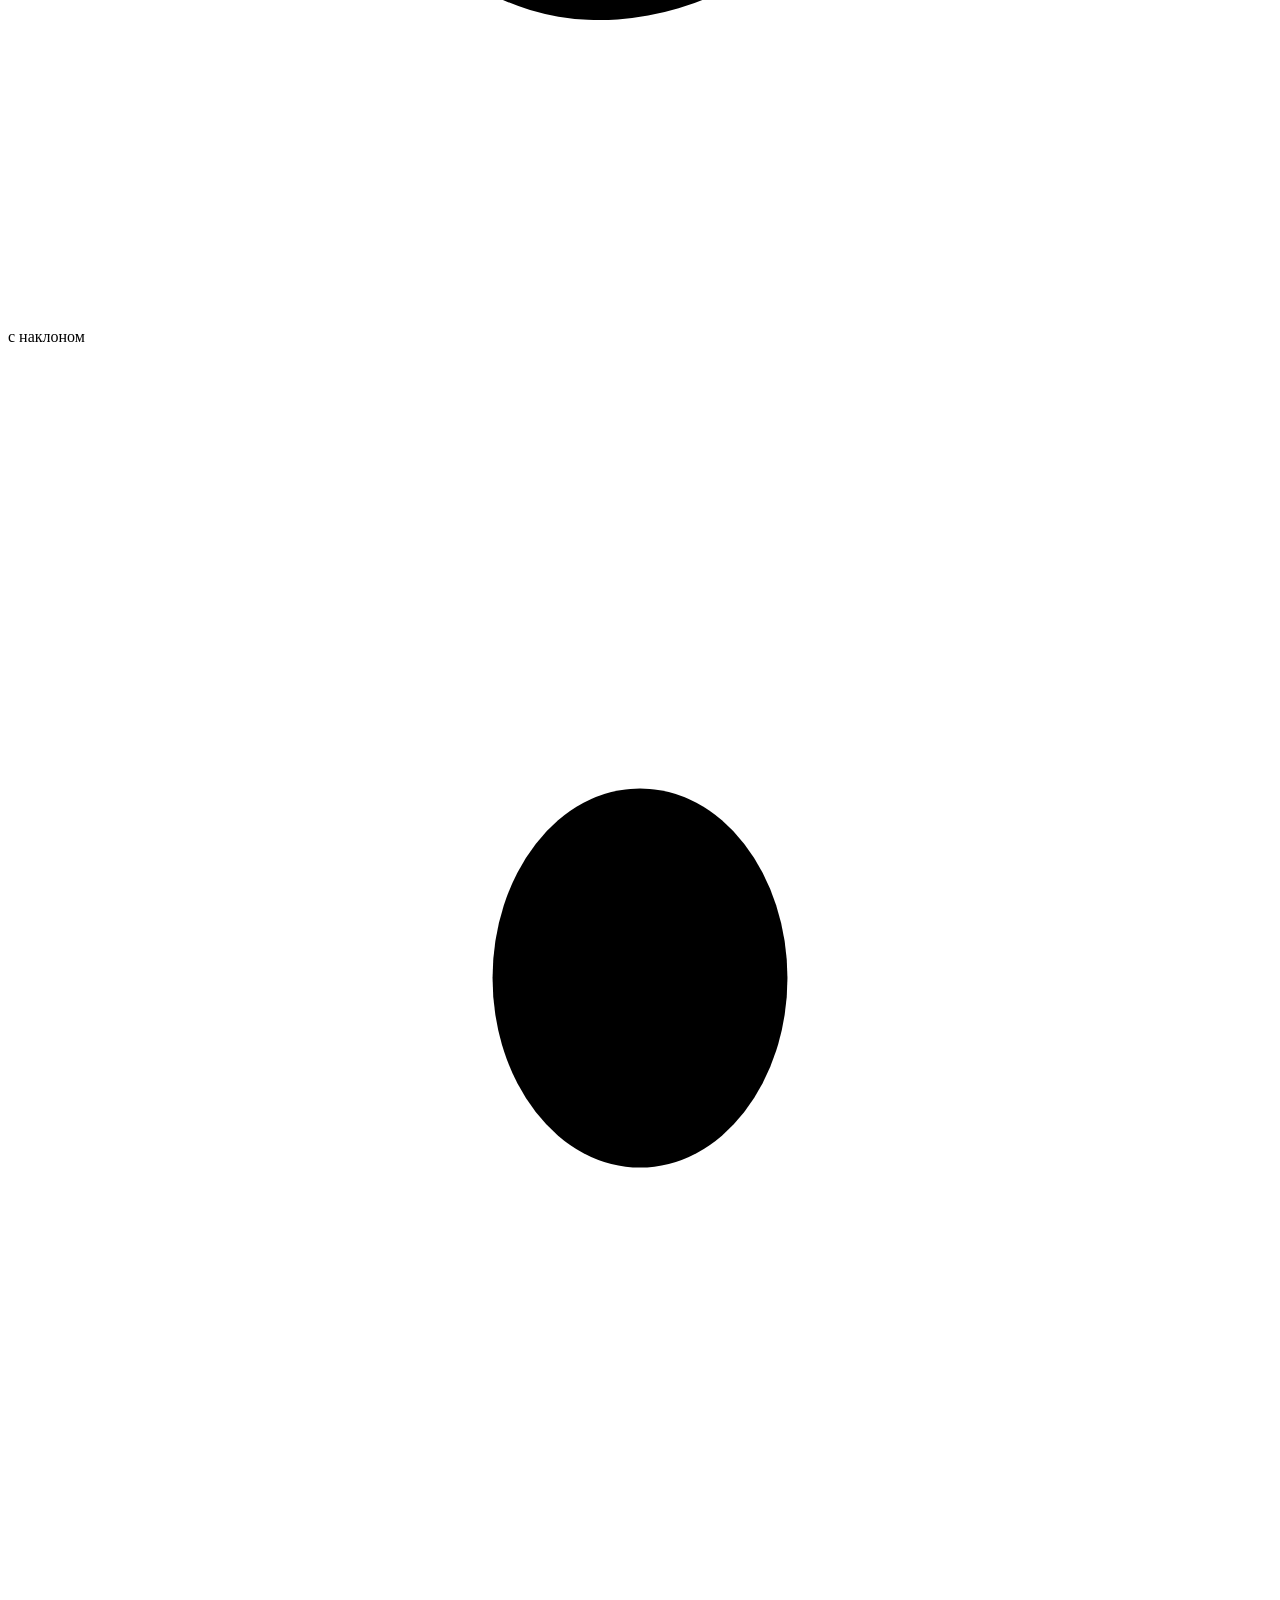
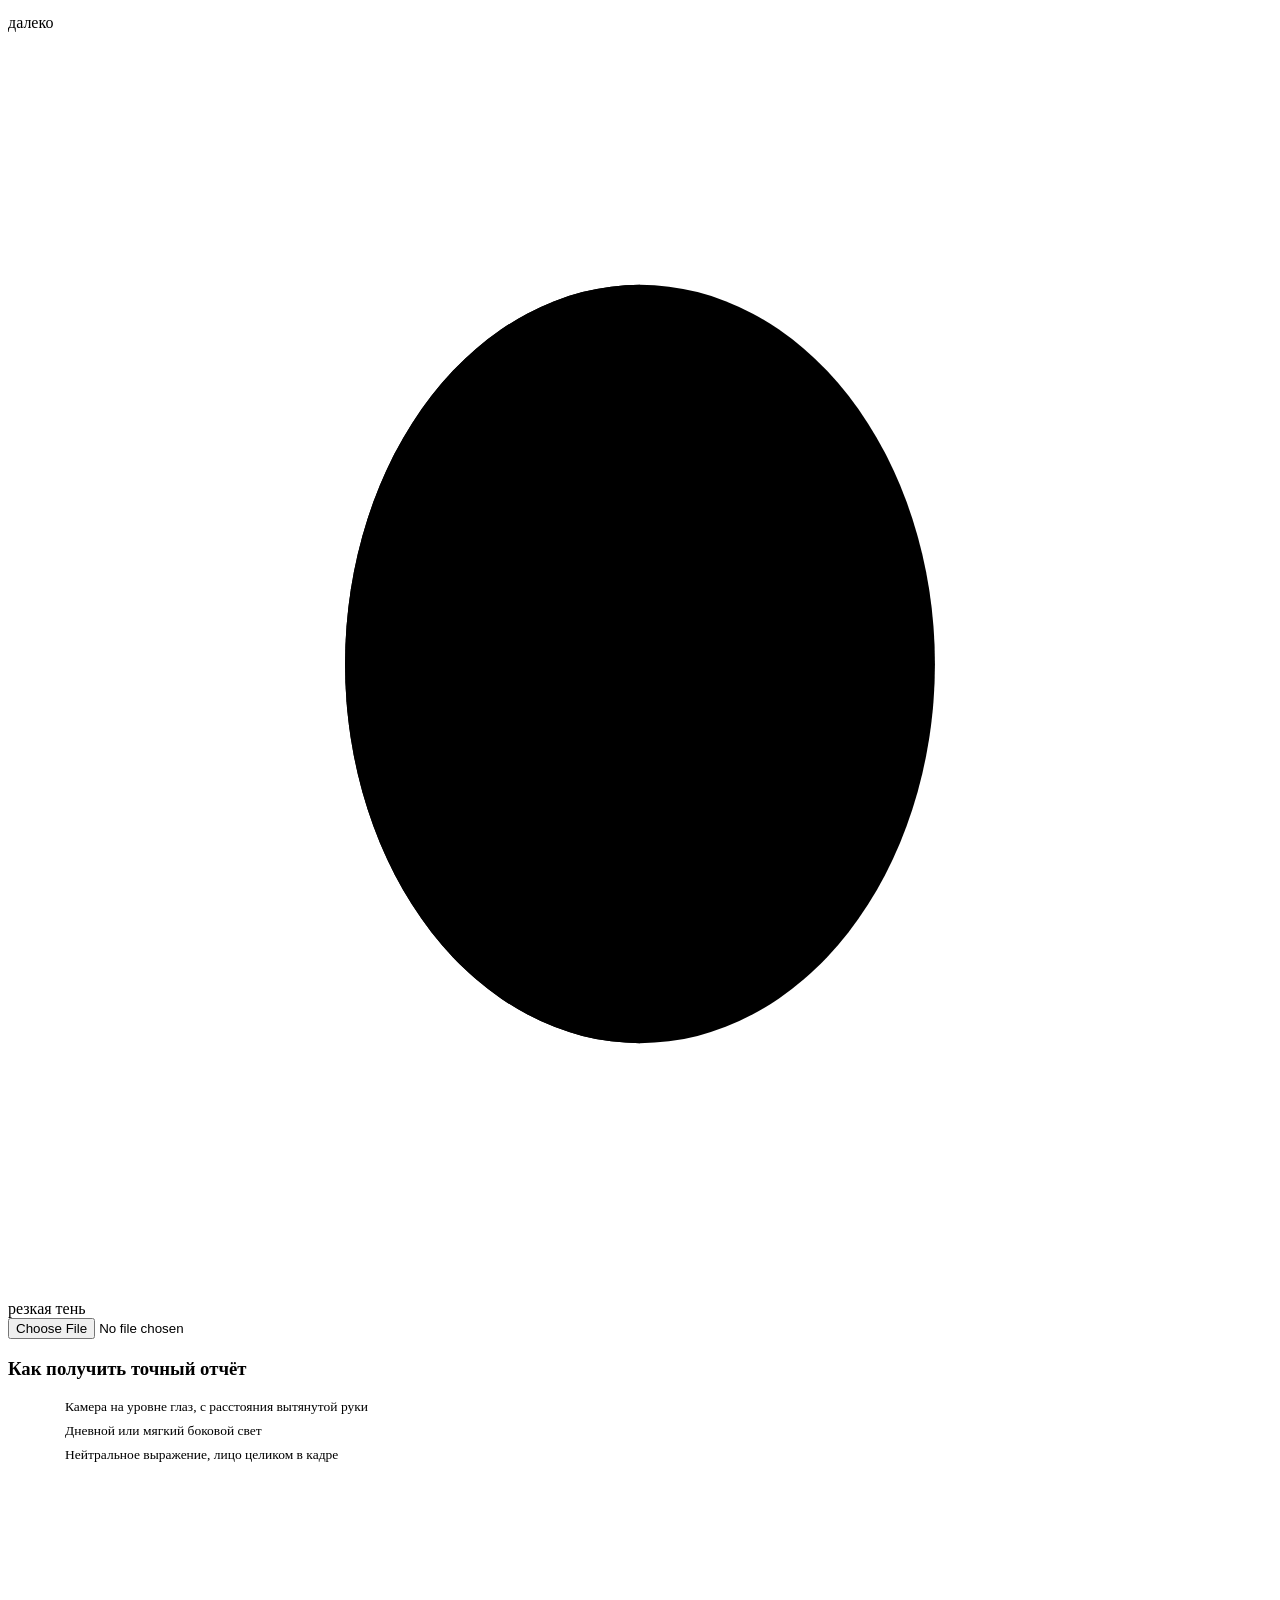
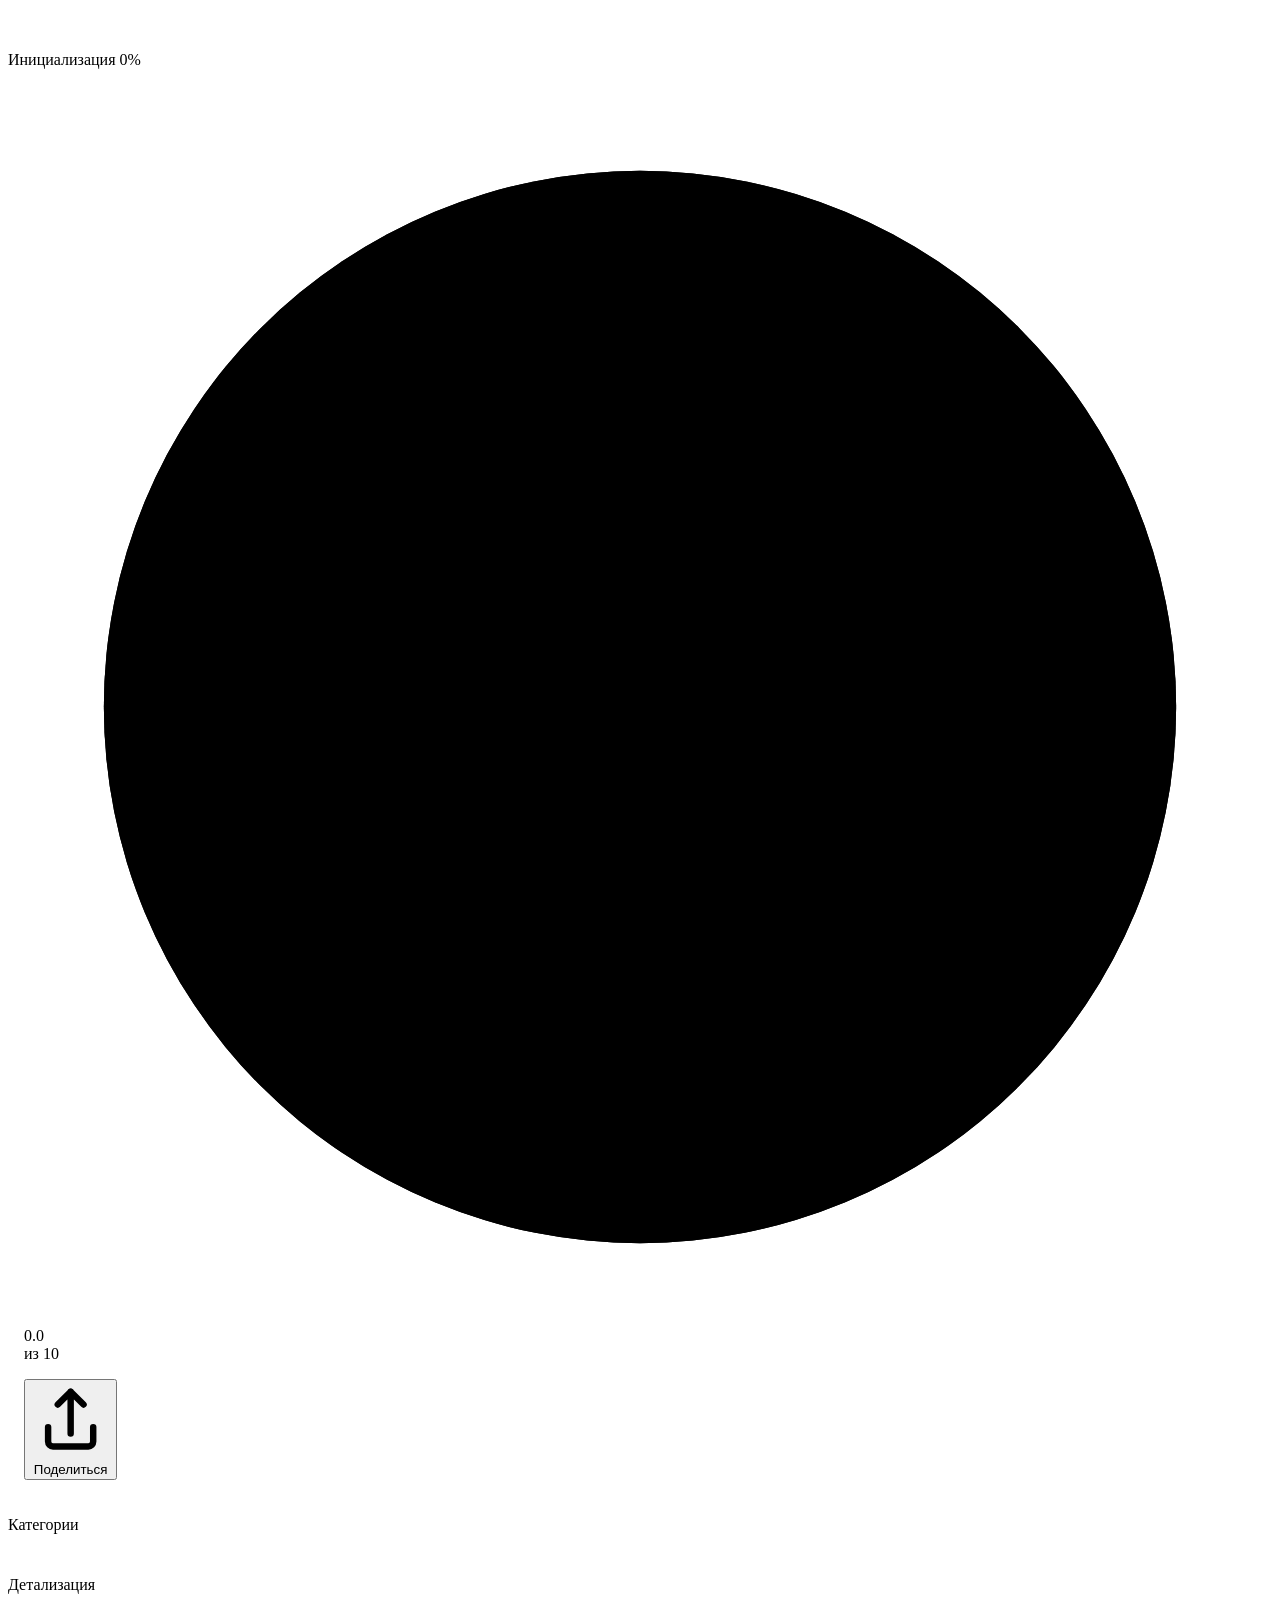
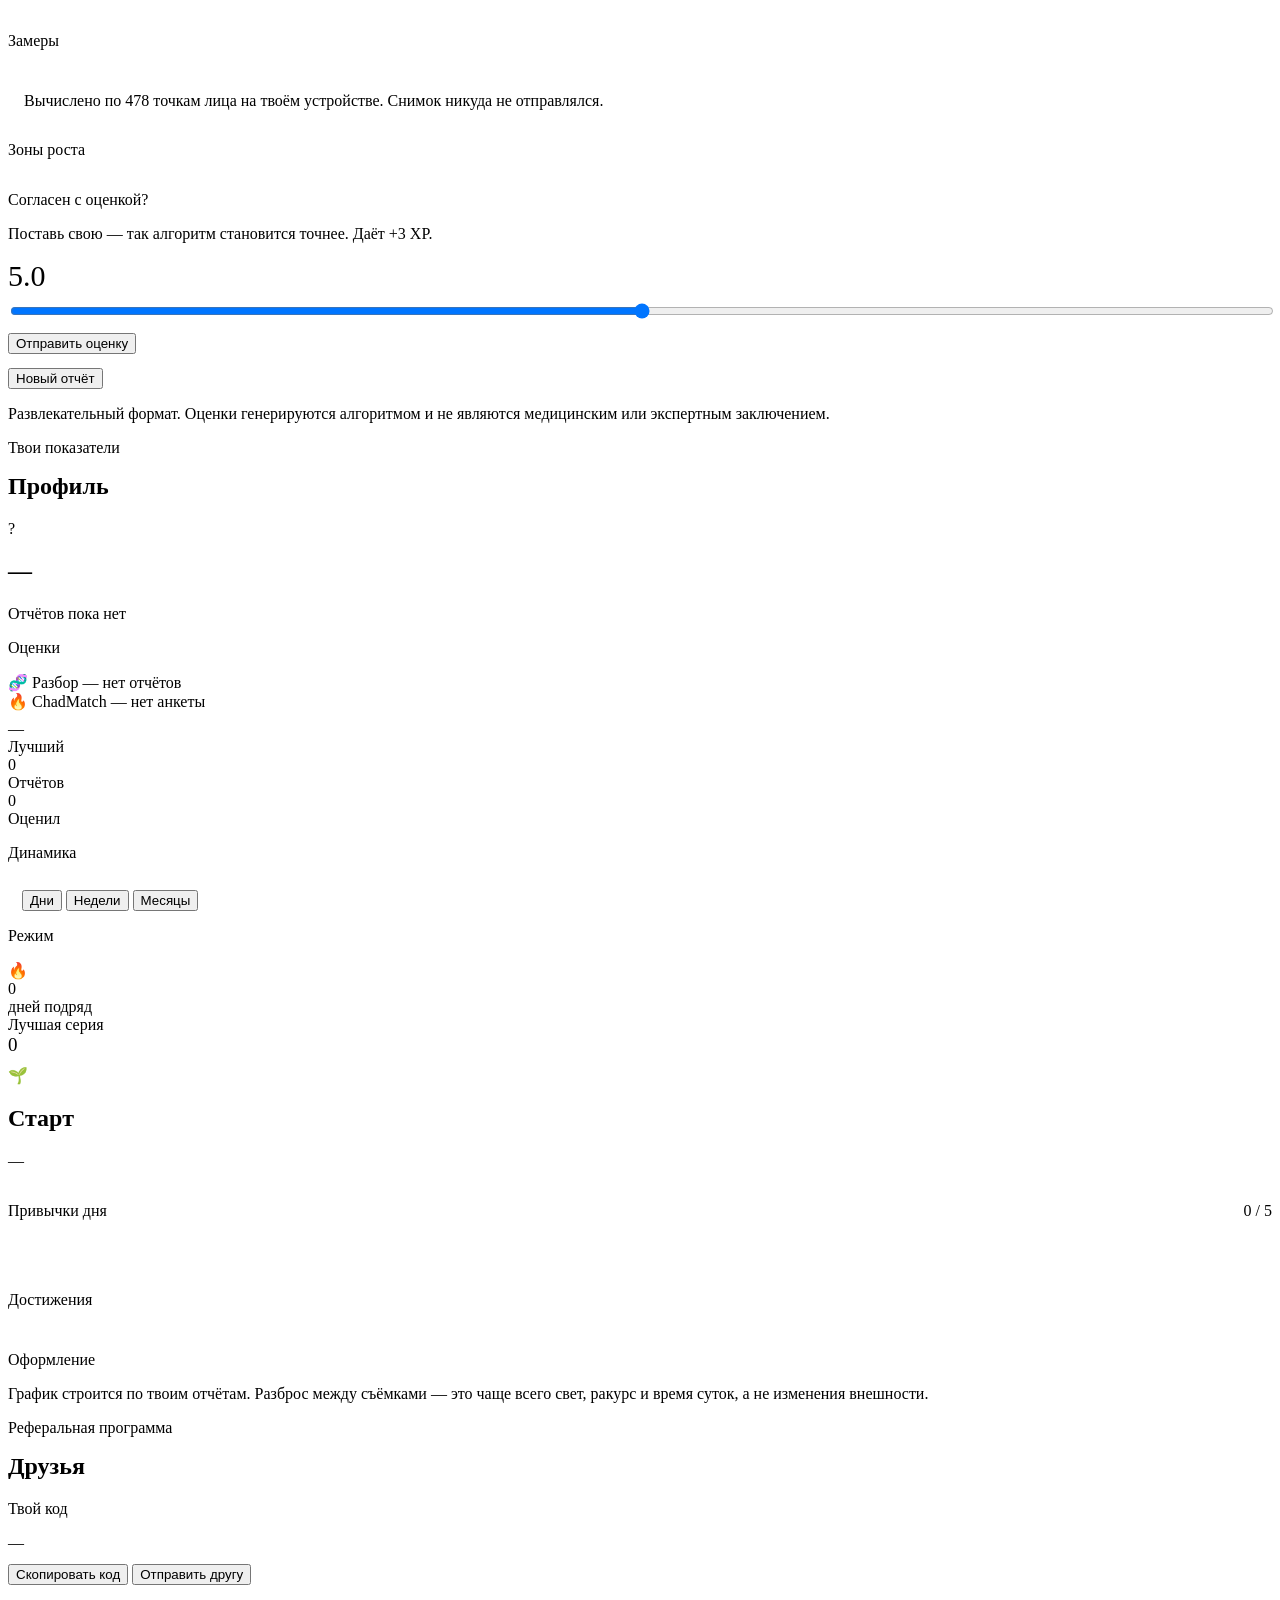
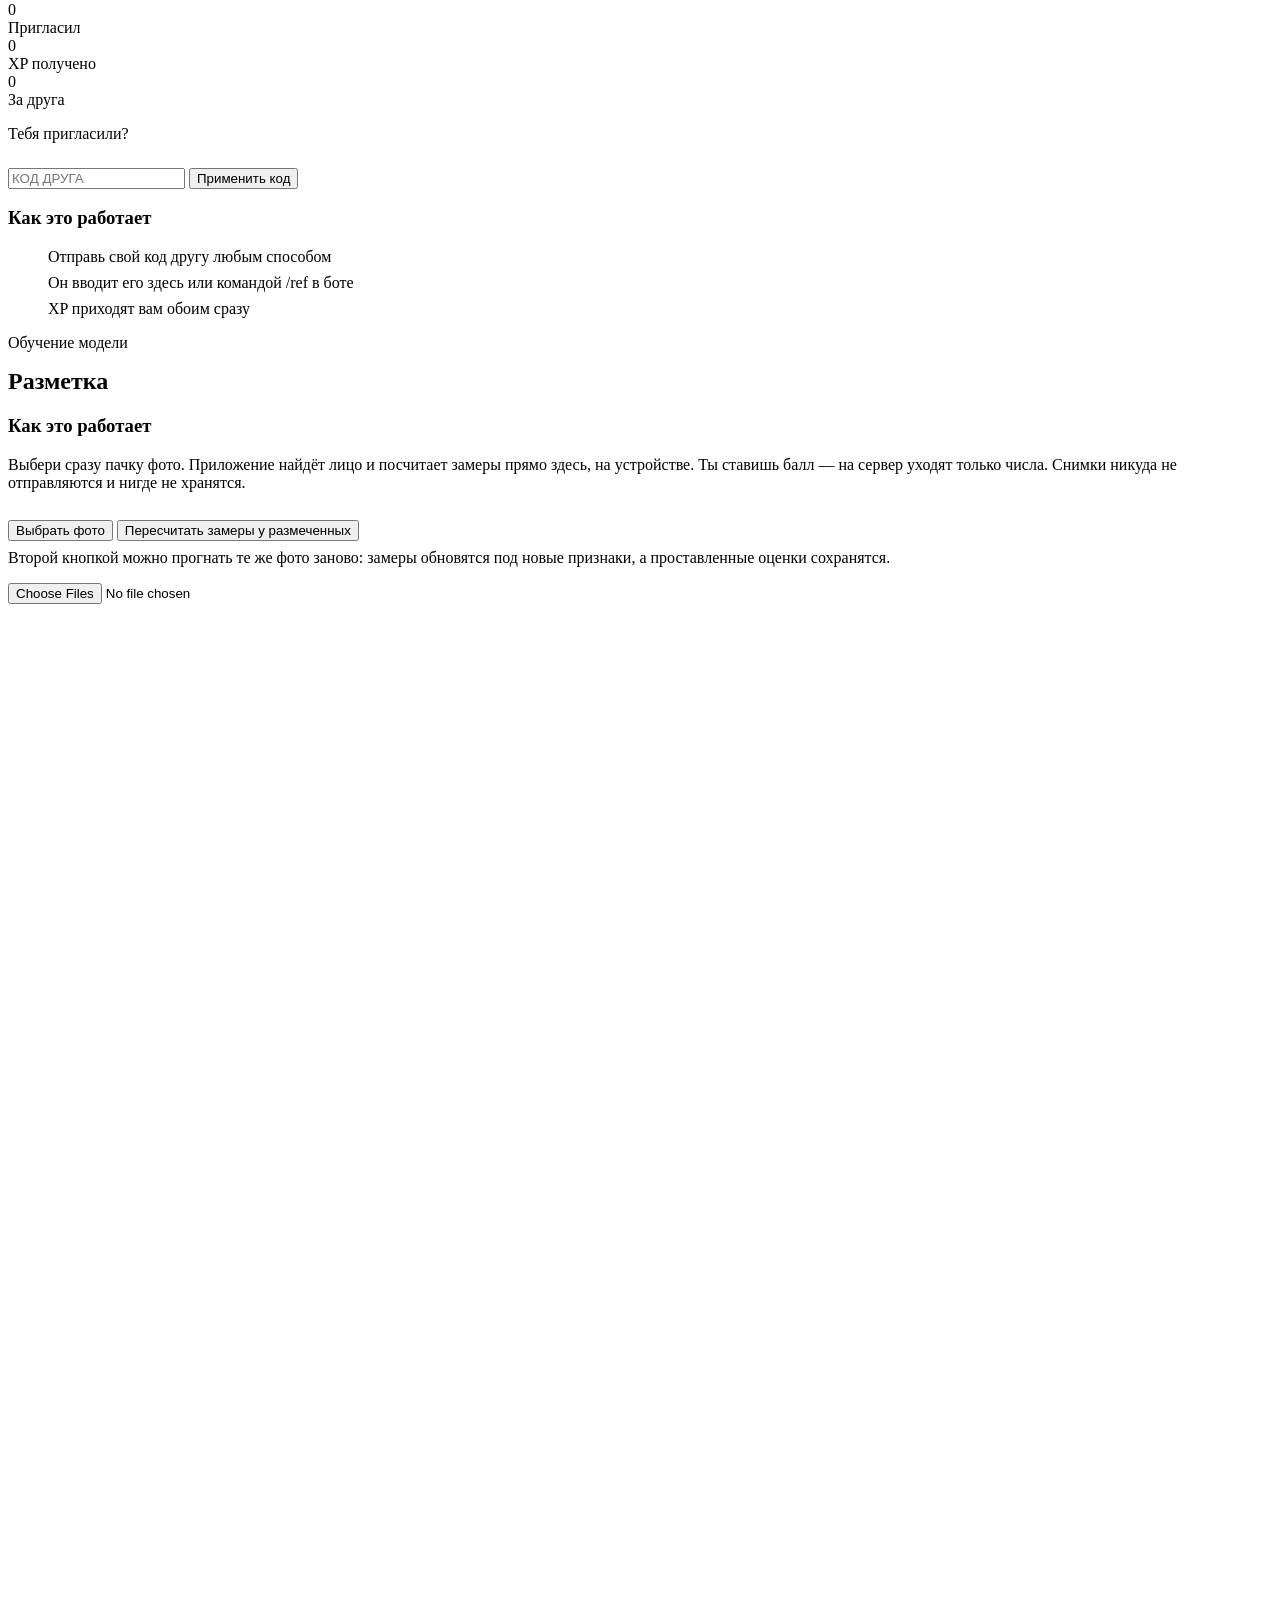
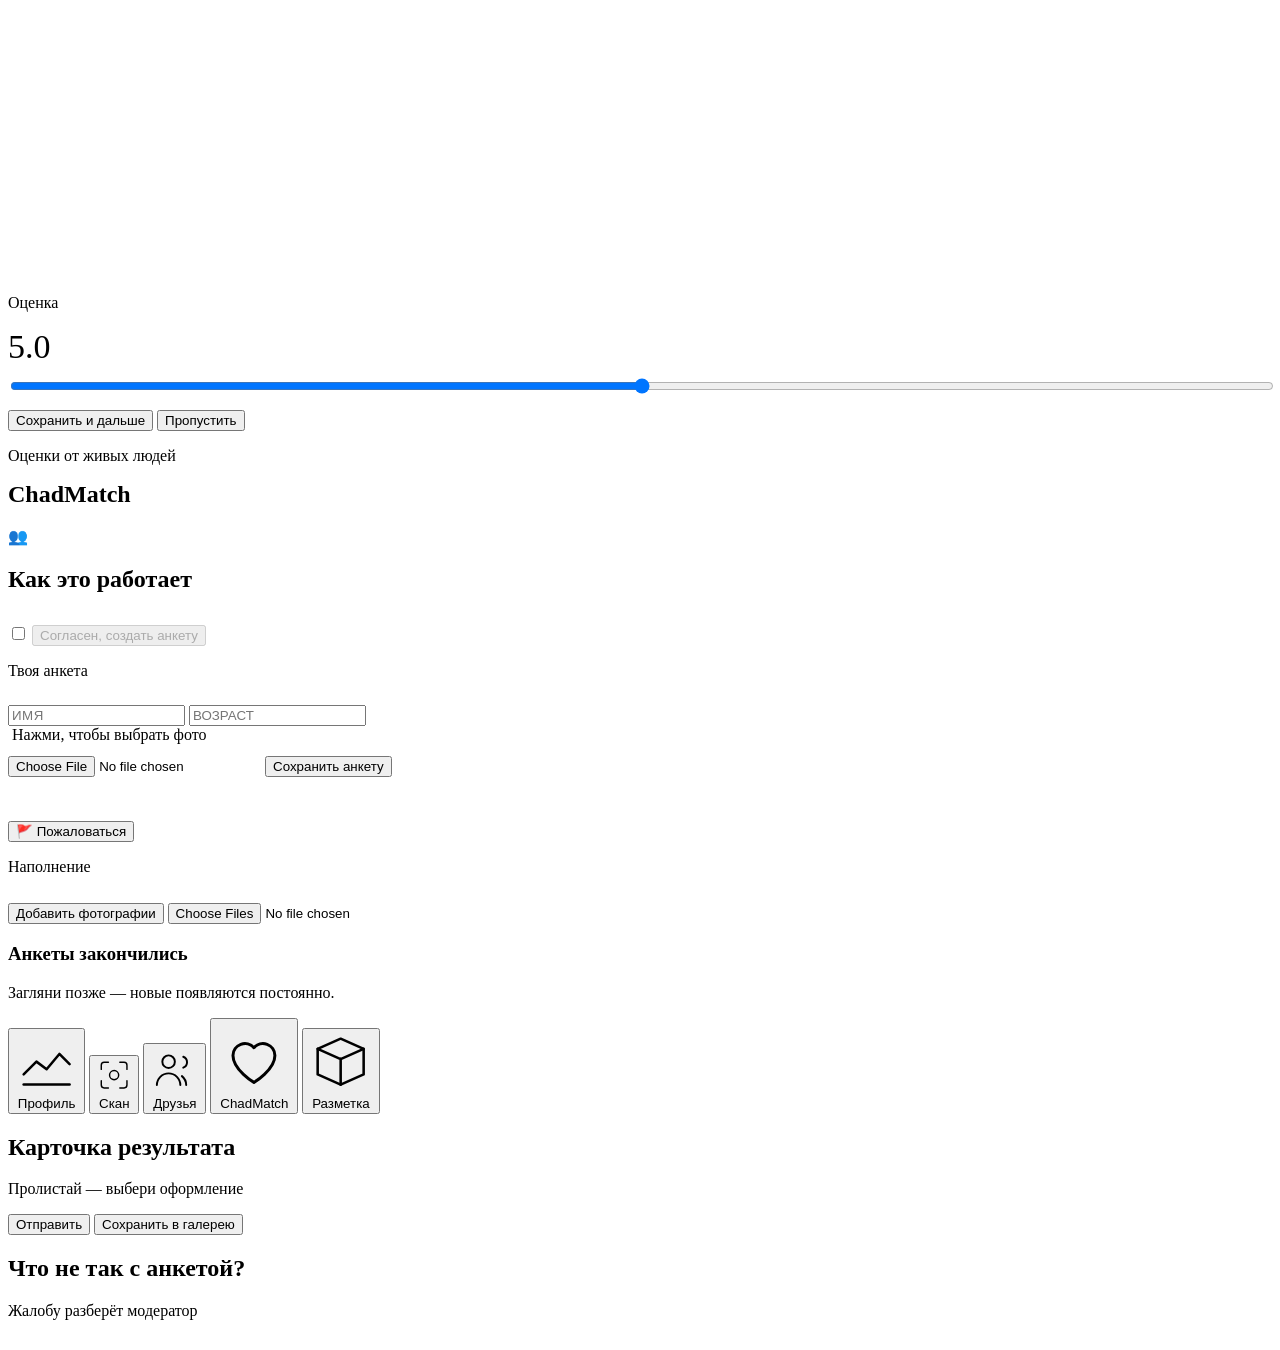
==== commit fd5ba5a3: "Add files via upload" ====
--- a/public/index.html
+++ b/public/index.html
@@ -108,63 +108,6 @@
   </section>
 
   <!-- ══════════════ СЕГОДНЯ ══════════════ -->
-  <section class="screen" id="s-today">
-    <header style="margin-bottom:16px">
-      <p class="eyebrow">Ежедневный режим</p>
-      <h1 style="margin-top:6px">Сегодня</h1>
-    </header>
-
-    <div class="glass streak-card">
-      <div class="streak-flame" id="td-flame">🔥</div>
-      <div>
-        <div class="numeral streak-num" id="td-streak">0</div>
-        <div class="streak-label" id="td-streak-label">дней подряд</div>
-      </div>
-      <div class="streak-side">
-        <div class="tiny">Лучшая серия</div>
-        <div class="numeral" id="td-best" style="font-size:19px">0</div>
-      </div>
-    </div>
-
-    <div class="glass pad" style="margin-top:10px">
-      <div class="rank-row">
-        <span class="rank-emoji" id="td-rank-emoji">🌱</span>
-        <div style="flex:1;min-width:0">
-          <h2 id="td-rank-title">Старт</h2>
-          <p class="tiny" id="td-rank-caption">—</p>
-        </div>
-      </div>
-      <div class="rank-bar"><i id="td-rank-fill"></i></div>
-      <p class="tiny" id="td-rank-next" style="margin-top:7px"></p>
-    </div>
-
-    <div class="glass" style="margin-top:10px">
-      <div class="pad" style="padding-bottom:8px;display:flex;justify-content:space-between;align-items:baseline">
-        <p class="eyebrow">Привычки дня</p>
-        <span class="tiny" id="td-progress">0 / 5</span>
-      </div>
-      <div id="td-habits"></div>
-      <p class="tiny" id="td-need" style="padding:0 16px 15px"></p>
-    </div>
-
-    <div class="glass pad scan-quota" id="td-quota"></div>
-
-    <div class="glass pad scan-quota hidden" id="td-buy-scan"></div>
-
-    <div class="glass pad xp-card" id="td-xp"></div>
-
-
-    <div class="glass" style="margin-top:10px">
-      <div class="pad" style="padding-bottom:10px">
-        <p class="eyebrow">Достижения</p>
-      </div>
-      <div class="ach-strip" id="td-achievements"></div>
-    </div>
-
-    <p class="disclaimer">
-      Серия не рвётся, если пропустил один день. Два подряд — начинаем заново.
-    </p>
-  </section>
 
   <!-- ══════════════ СКАН ══════════════ -->
   <section class="screen" id="s-scan">
@@ -360,11 +303,12 @@
 
   <!-- ══════════════ ПРОФИЛЬ ══════════════ -->
   <section class="screen" id="s-profile">
-    <header style="margin-bottom:18px">
+    <header style="margin-bottom:16px">
       <p class="eyebrow">Твои показатели</p>
       <h1 style="margin-top:6px">Профиль</h1>
     </header>
 
+    <!-- шапка: кто ты и главный итог -->
     <div class="glass">
       <div class="profile-head">
         <div class="avatar" id="pf-avatar">?</div>
@@ -375,26 +319,38 @@
       </div>
     </div>
 
-    <div class="stat-grid" style="margin-top:10px">
+    <!-- две колонки: алгоритм и живые люди. Рядом, потому что это
+         два ответа на один вопрос, и сравнивать их интересно -->
+    <p class="eyebrow section-title">Оценки</p>
+    <div class="duo">
+      <div class="glass duo-card">
+        <span class="duo-tag">🧬 Разбор</span>
+        <span class="numeral duo-value" id="pf-scan-value">—</span>
+        <span class="duo-note" id="pf-scan-note">нет отчётов</span>
+      </div>
+      <div class="glass duo-card">
+        <span class="duo-tag">🔥 ChadMatch</span>
+        <span class="numeral duo-value" id="pf-peer-value">—</span>
+        <span class="duo-note" id="pf-peer-note">нет анкеты</span>
+      </div>
+    </div>
+
+    <div class="stat-grid" style="margin-top:9px">
       <div class="glass stat">
         <div class="numeral stat-value" id="pf-best">—</div>
         <div class="stat-label">Лучший</div>
       </div>
       <div class="glass stat">
-        <div class="numeral stat-value" id="pf-avg">—</div>
-        <div class="stat-label">Средний</div>
-      </div>
-      <div class="glass stat">
         <div class="numeral stat-value" id="pf-count">0</div>
         <div class="stat-label">Отчётов</div>
       </div>
-    </div>
-
-    <div class="glass pad" style="margin-top:10px">
-      <p class="eyebrow">Оформление</p>
-      <div class="theme-grid" id="theme-grid"></div>
-    </div>
-
+      <div class="glass stat">
+        <div class="numeral stat-value" id="pf-rated">0</div>
+        <div class="stat-label">Оценил</div>
+      </div>
+    </div>
+
+    <!-- динамика -->
     <div class="glass" style="margin-top:12px">
       <div class="pad" style="padding-bottom:12px">
         <p class="eyebrow">Динамика</p>
@@ -408,6 +364,59 @@
         </div>
       </div>
       <div class="chart-box" id="chart-box"></div>
+    </div>
+
+    <!-- режим дня -->
+    <p class="eyebrow section-title">Режим</p>
+
+    <div class="glass streak-card">
+      <div class="streak-flame" id="td-flame">🔥</div>
+      <div>
+        <div class="numeral streak-num" id="td-streak">0</div>
+        <div class="streak-label" id="td-streak-label">дней подряд</div>
+      </div>
+      <div class="streak-side">
+        <div class="tiny">Лучшая серия</div>
+        <div class="numeral" id="td-best" style="font-size:19px">0</div>
+      </div>
+    </div>
+
+    <div class="glass pad" style="margin-top:10px">
+      <div class="rank-row">
+        <span class="rank-emoji" id="td-rank-emoji">🌱</span>
+        <div style="flex:1;min-width:0">
+          <h2 id="td-rank-title">Старт</h2>
+          <p class="tiny" id="td-rank-caption">—</p>
+        </div>
+      </div>
+      <div class="rank-bar"><i id="td-rank-fill"></i></div>
+      <p class="tiny" id="td-rank-next" style="margin-top:7px"></p>
+    </div>
+
+    <div class="glass" style="margin-top:10px">
+      <div class="pad" style="padding-bottom:8px;display:flex;justify-content:space-between;align-items:baseline">
+        <p class="eyebrow">Привычки дня</p>
+        <span class="tiny" id="td-progress">0 / 5</span>
+      </div>
+      <div id="td-habits"></div>
+      <p class="tiny" id="td-need" style="padding:0 16px 15px"></p>
+    </div>
+
+    <div class="glass pad scan-quota" id="td-quota"></div>
+    <div class="glass pad scan-quota hidden" id="td-buy-scan"></div>
+    <div class="glass pad xp-card" id="td-xp"></div>
+
+    <div class="glass" style="margin-top:10px">
+      <div class="pad" style="padding-bottom:10px">
+        <p class="eyebrow">Достижения</p>
+      </div>
+      <div class="ach-strip" id="td-achievements"></div>
+    </div>
+
+    <!-- оформление -->
+    <p class="eyebrow section-title">Оформление</p>
+    <div class="glass pad">
+      <div class="theme-grid" id="theme-grid"></div>
     </div>
 
     <p class="disclaimer">
@@ -578,6 +587,16 @@
       <p class="tiny" style="margin-top:10px;text-align:center" id="pr-left"></p>
     </div>
 
+    <!-- пополнение пула: видно только владельцу -->
+    <div class="glass pad hidden" id="pr-seed">
+      <p class="eyebrow">Наполнение</p>
+      <p class="tiny" style="margin-top:6px" id="pr-seed-note"></p>
+      <button class="btn btn-glass" id="pr-seed-pick" style="margin-top:11px">
+        Добавить фотографии
+      </button>
+      <input type="file" id="pr-seed-files" accept="image/*" multiple class="hidden">
+    </div>
+
     <div class="glass pad hidden" id="pr-empty">
       <h3>Анкеты закончились</h3>
       <p class="tiny" style="margin-top:6px">
@@ -589,11 +608,12 @@
   <!-- ══════════════ ТАБ-БАР ══════════════ -->
   <nav class="tabs" id="tabs">
     <div class="tab-pill" id="tab-pill"></div>
-    <button class="tab active" data-screen="s-today">
+    <button class="tab active" data-screen="s-profile">
       <svg viewBox="0 0 24 24" fill="none" stroke="currentColor" stroke-linecap="round" stroke-linejoin="round">
-        <path d="M12 3c.6 3 2.2 4.2 3.6 5.6A7.5 7.5 0 0 1 18 14a6 6 0 0 1-12 0c0-1.8.8-3.4 2-4.6 0 1.2.8 2.1 1.8 2.1 1.4 0 2.2-1.4 1.6-3.3-.5-1.7-.2-3.6.6-5.2z"/>
+        <path d="M3 17l5-5 4 3 5-6 4 4"/>
+        <path d="M3 21h18"/>
       </svg>
-      Сегодня
+      Профиль
     </button>
     <button class="tab" data-screen="s-scan">
       <svg viewBox="0 0 24 24" fill="none" stroke="currentColor" stroke-linecap="round" stroke-linejoin="round">
@@ -601,13 +621,6 @@
         <circle cx="12" cy="12" r="3.2"/>
       </svg>
       Скан
-    </button>
-    <button class="tab" data-screen="s-profile">
-      <svg viewBox="0 0 24 24" fill="none" stroke="currentColor" stroke-linecap="round" stroke-linejoin="round">
-        <path d="M3 17l5-5 4 3 5-6 4 4"/>
-        <path d="M3 21h18"/>
-      </svg>
-      Профиль
     </button>
     <button class="tab" data-screen="s-friends">
       <svg viewBox="0 0 24 24" fill="none" stroke="currentColor" stroke-linecap="round" stroke-linejoin="round">
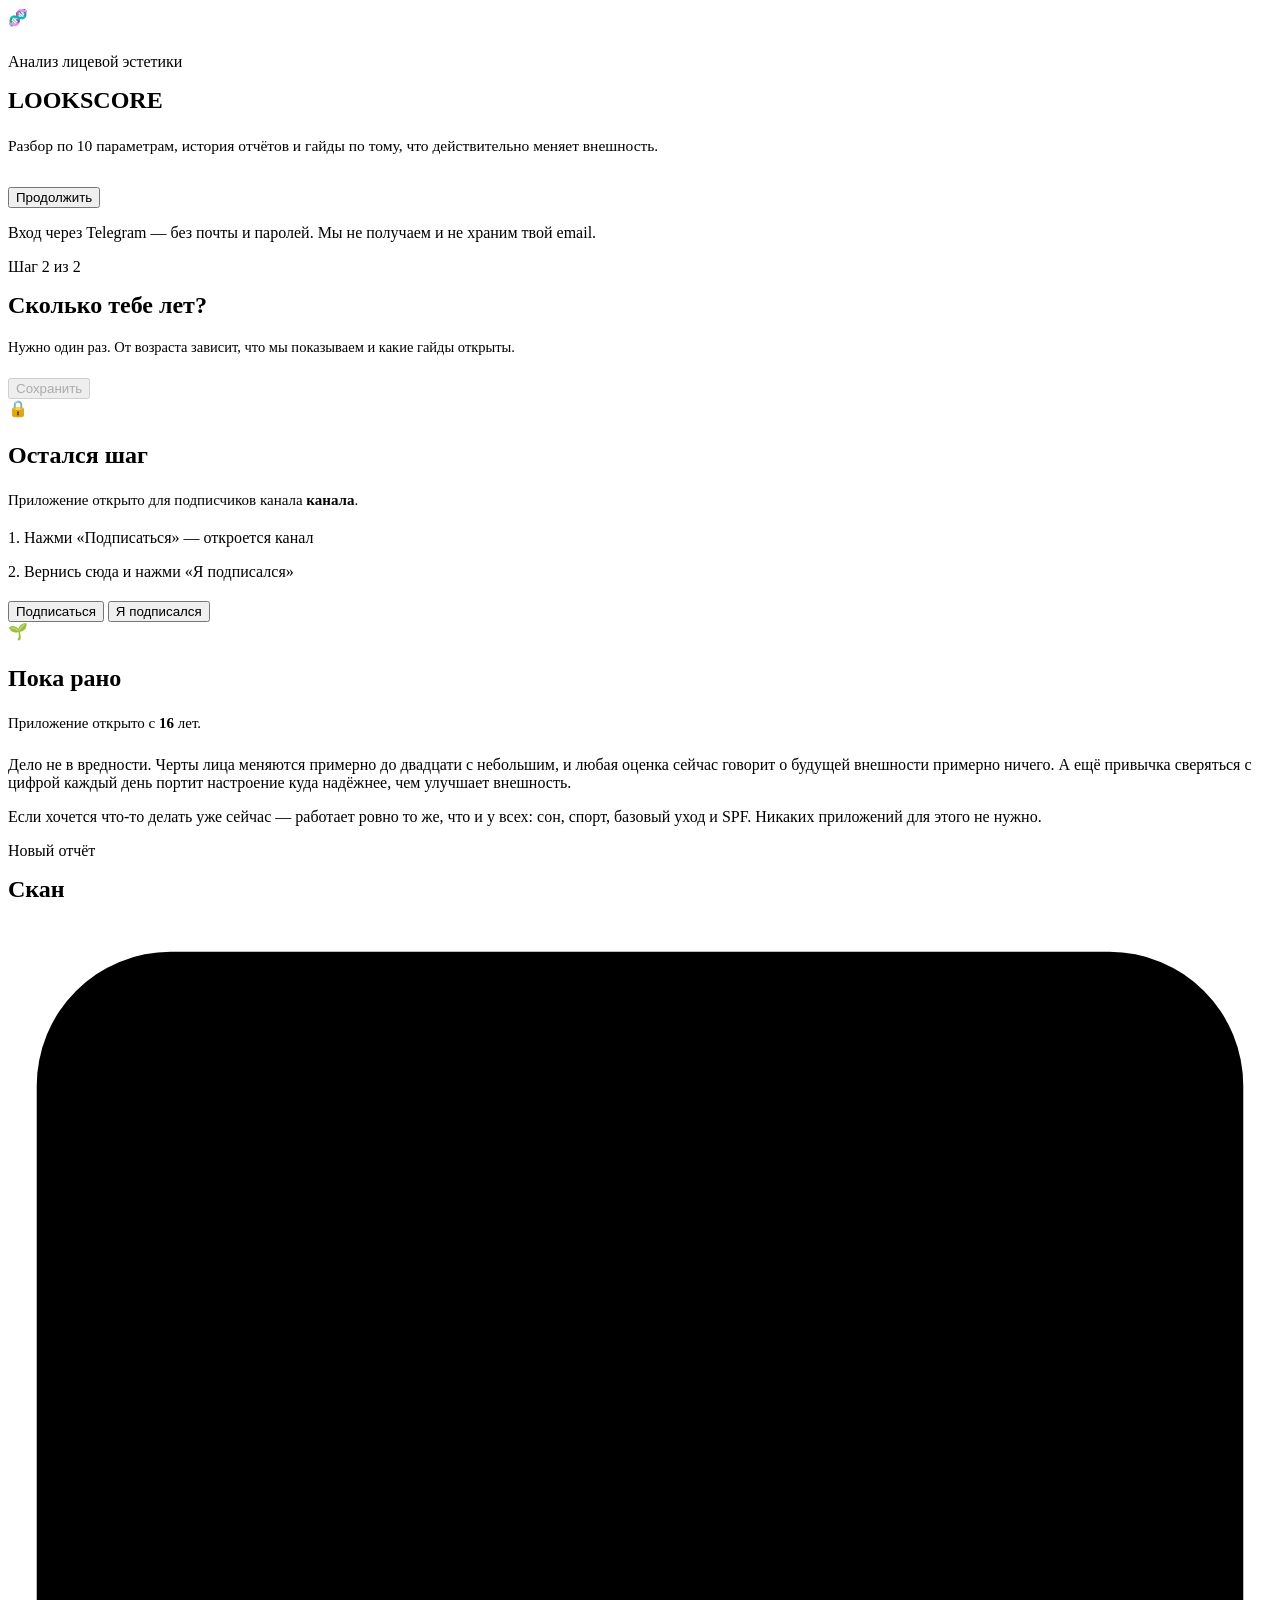
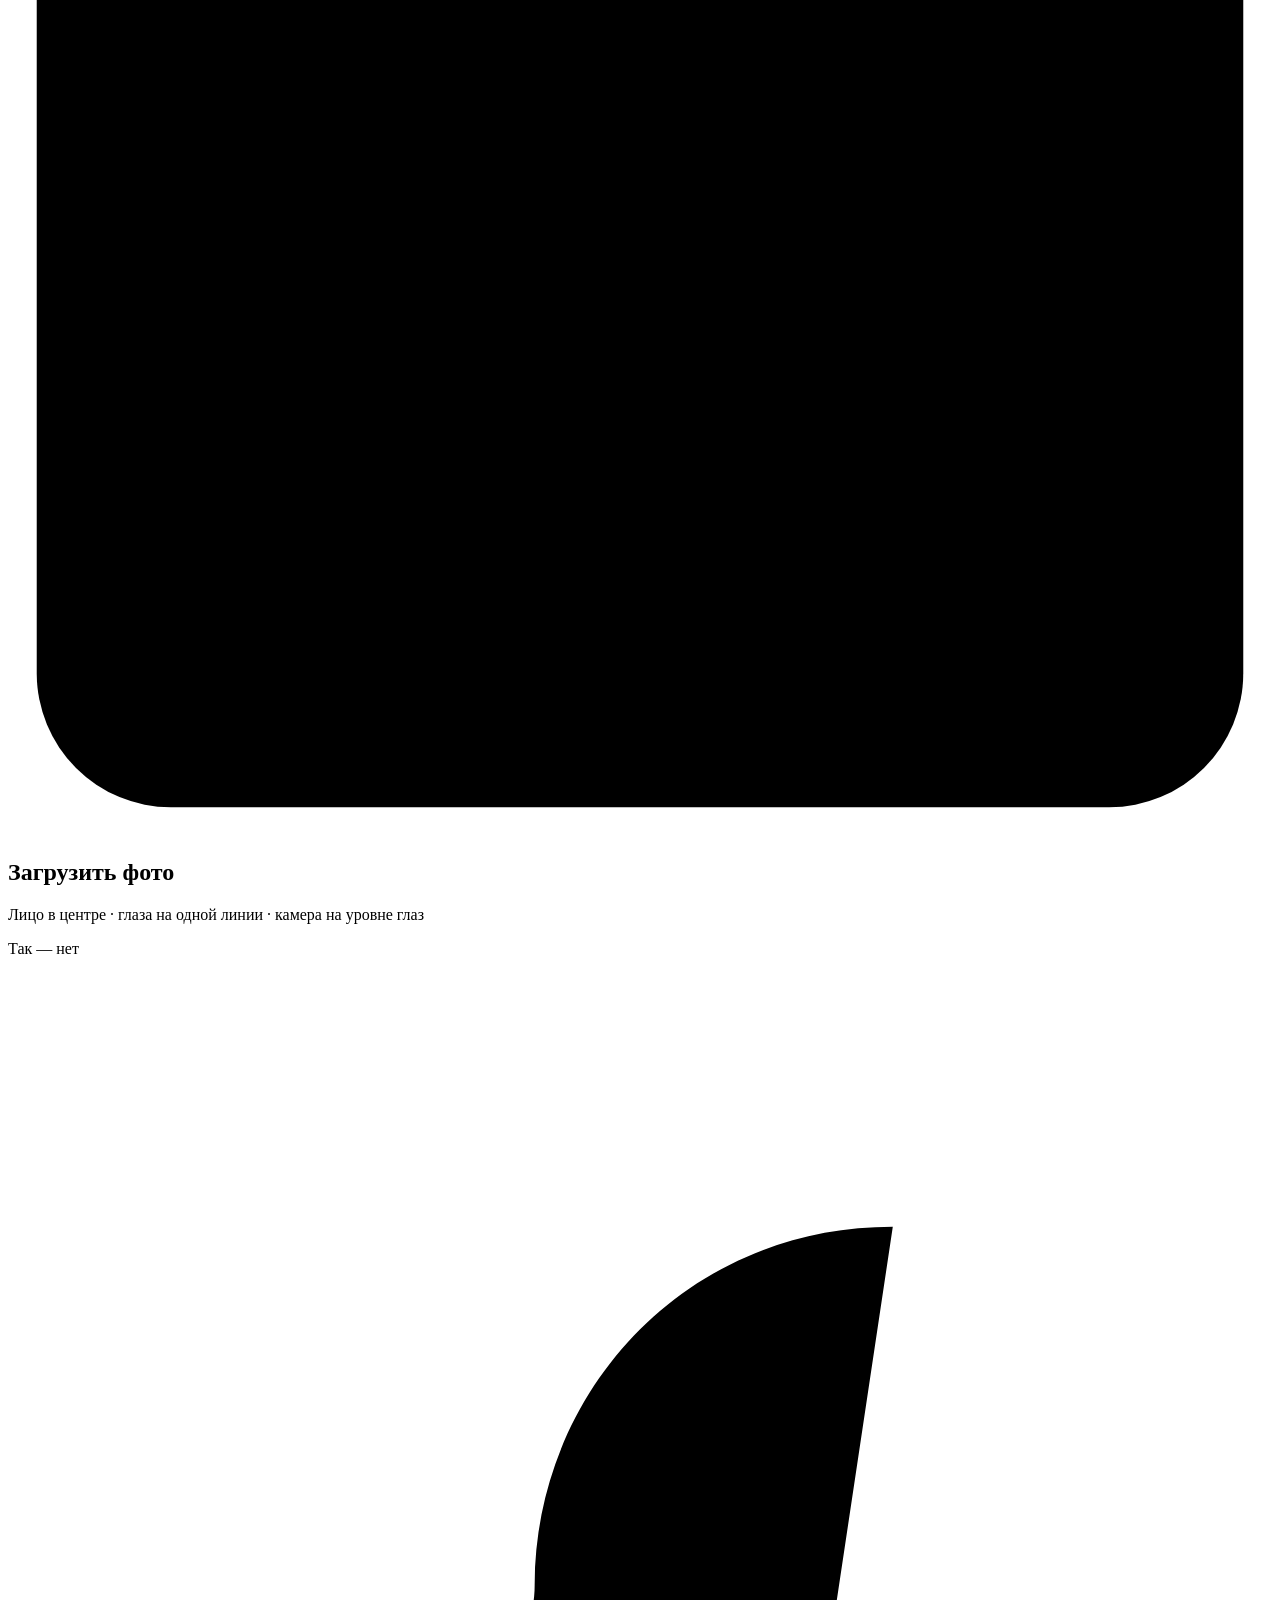
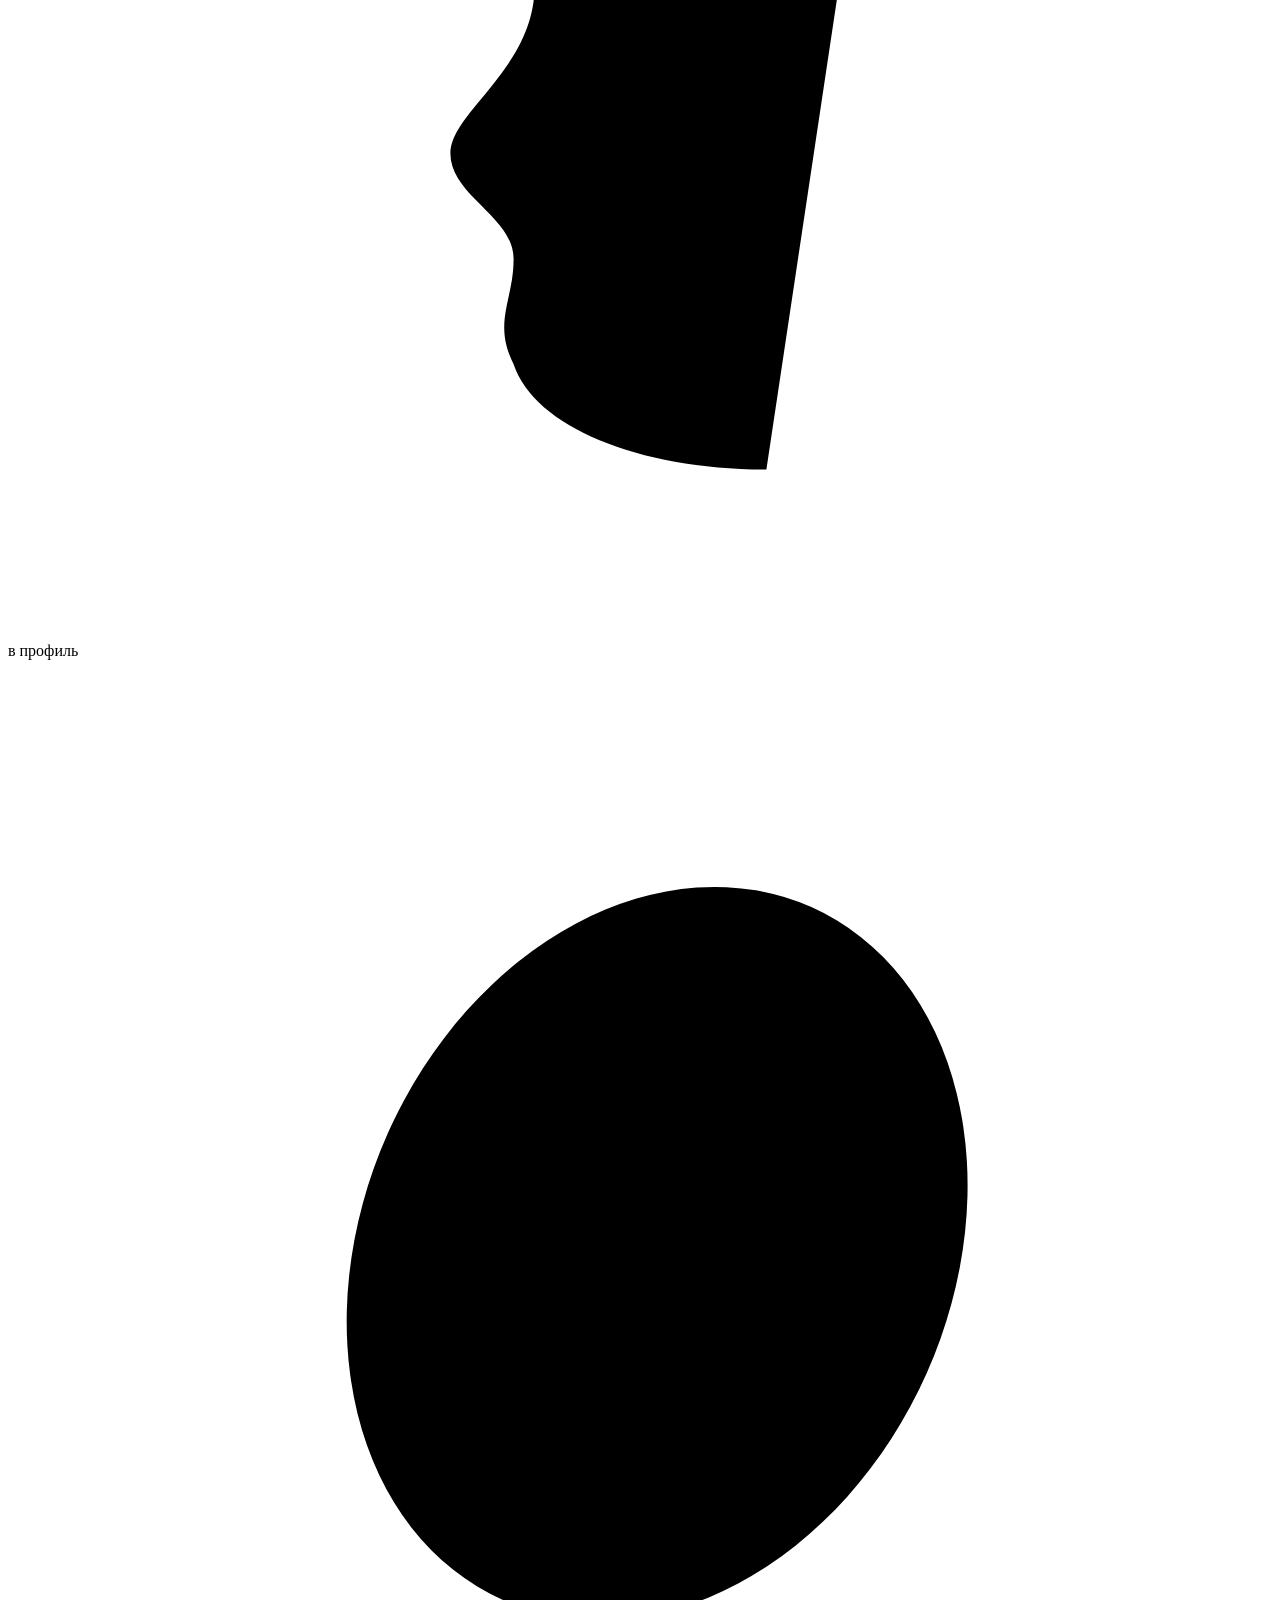
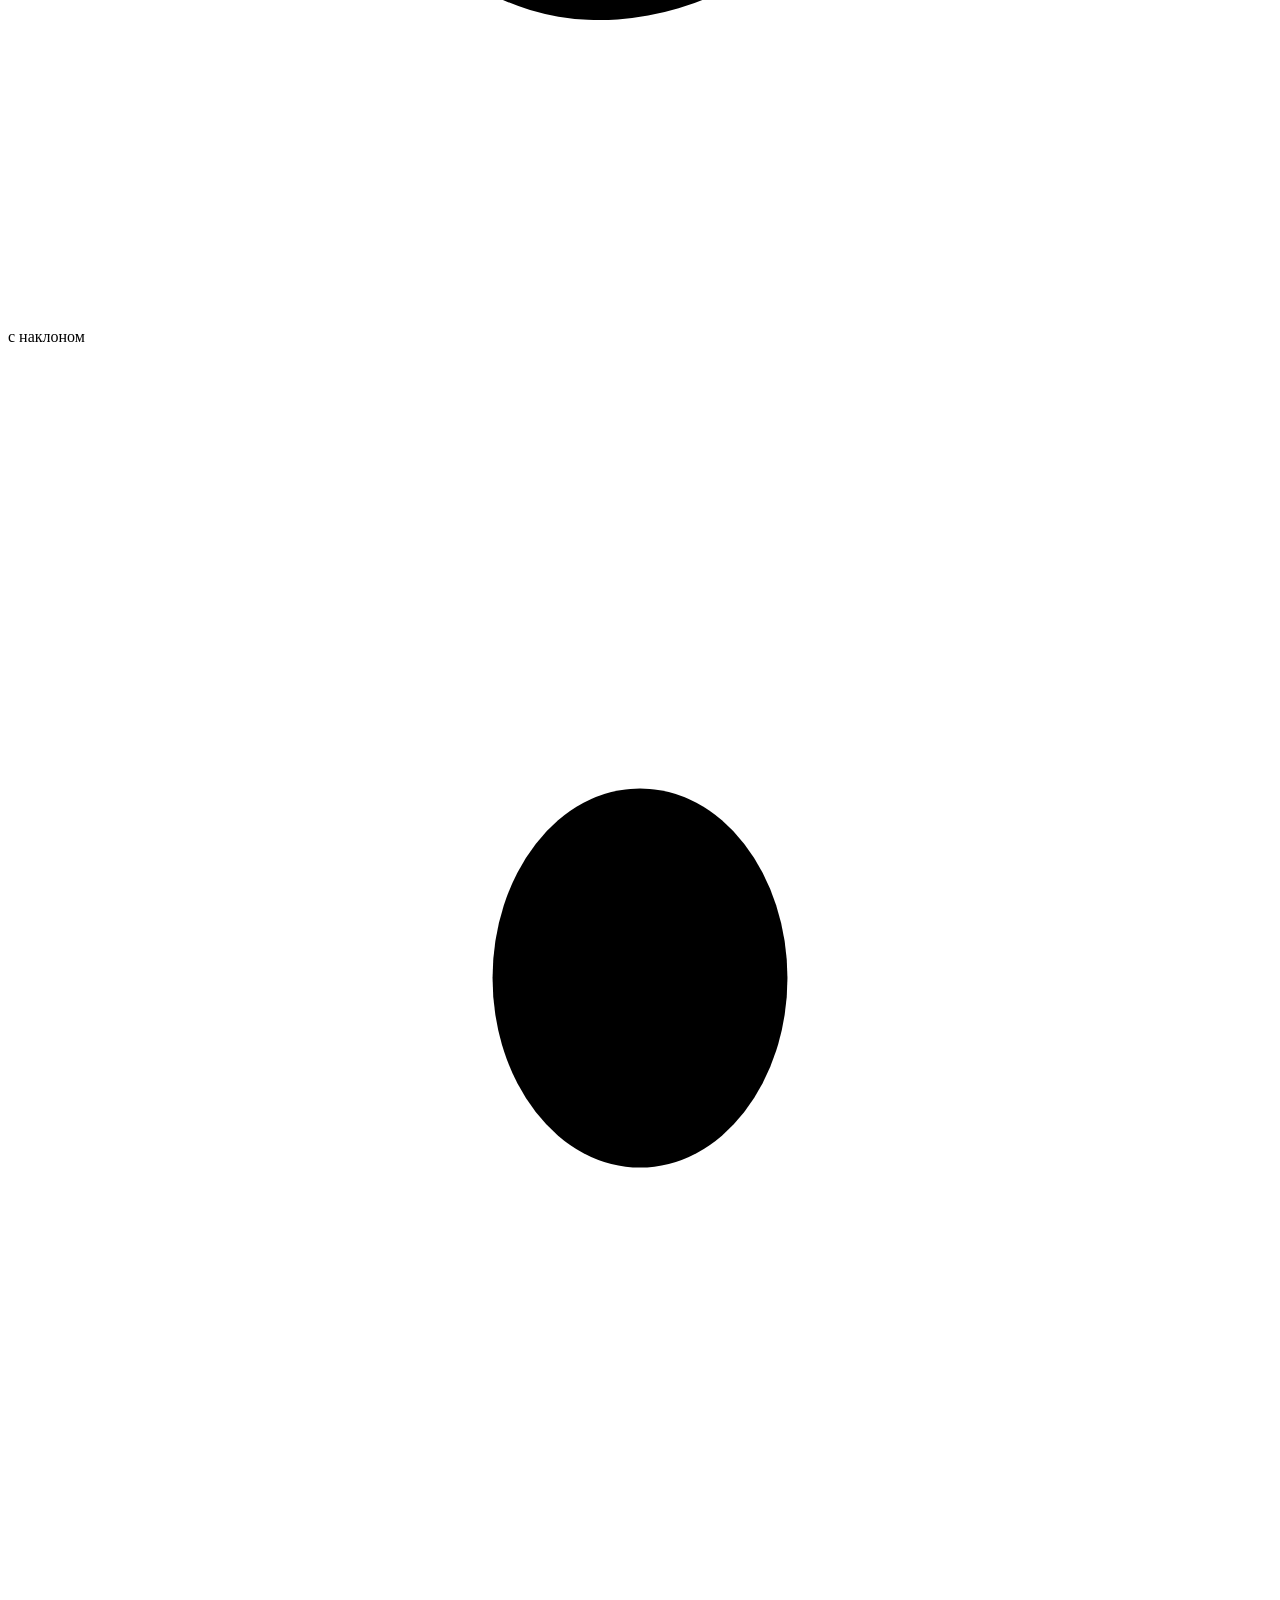
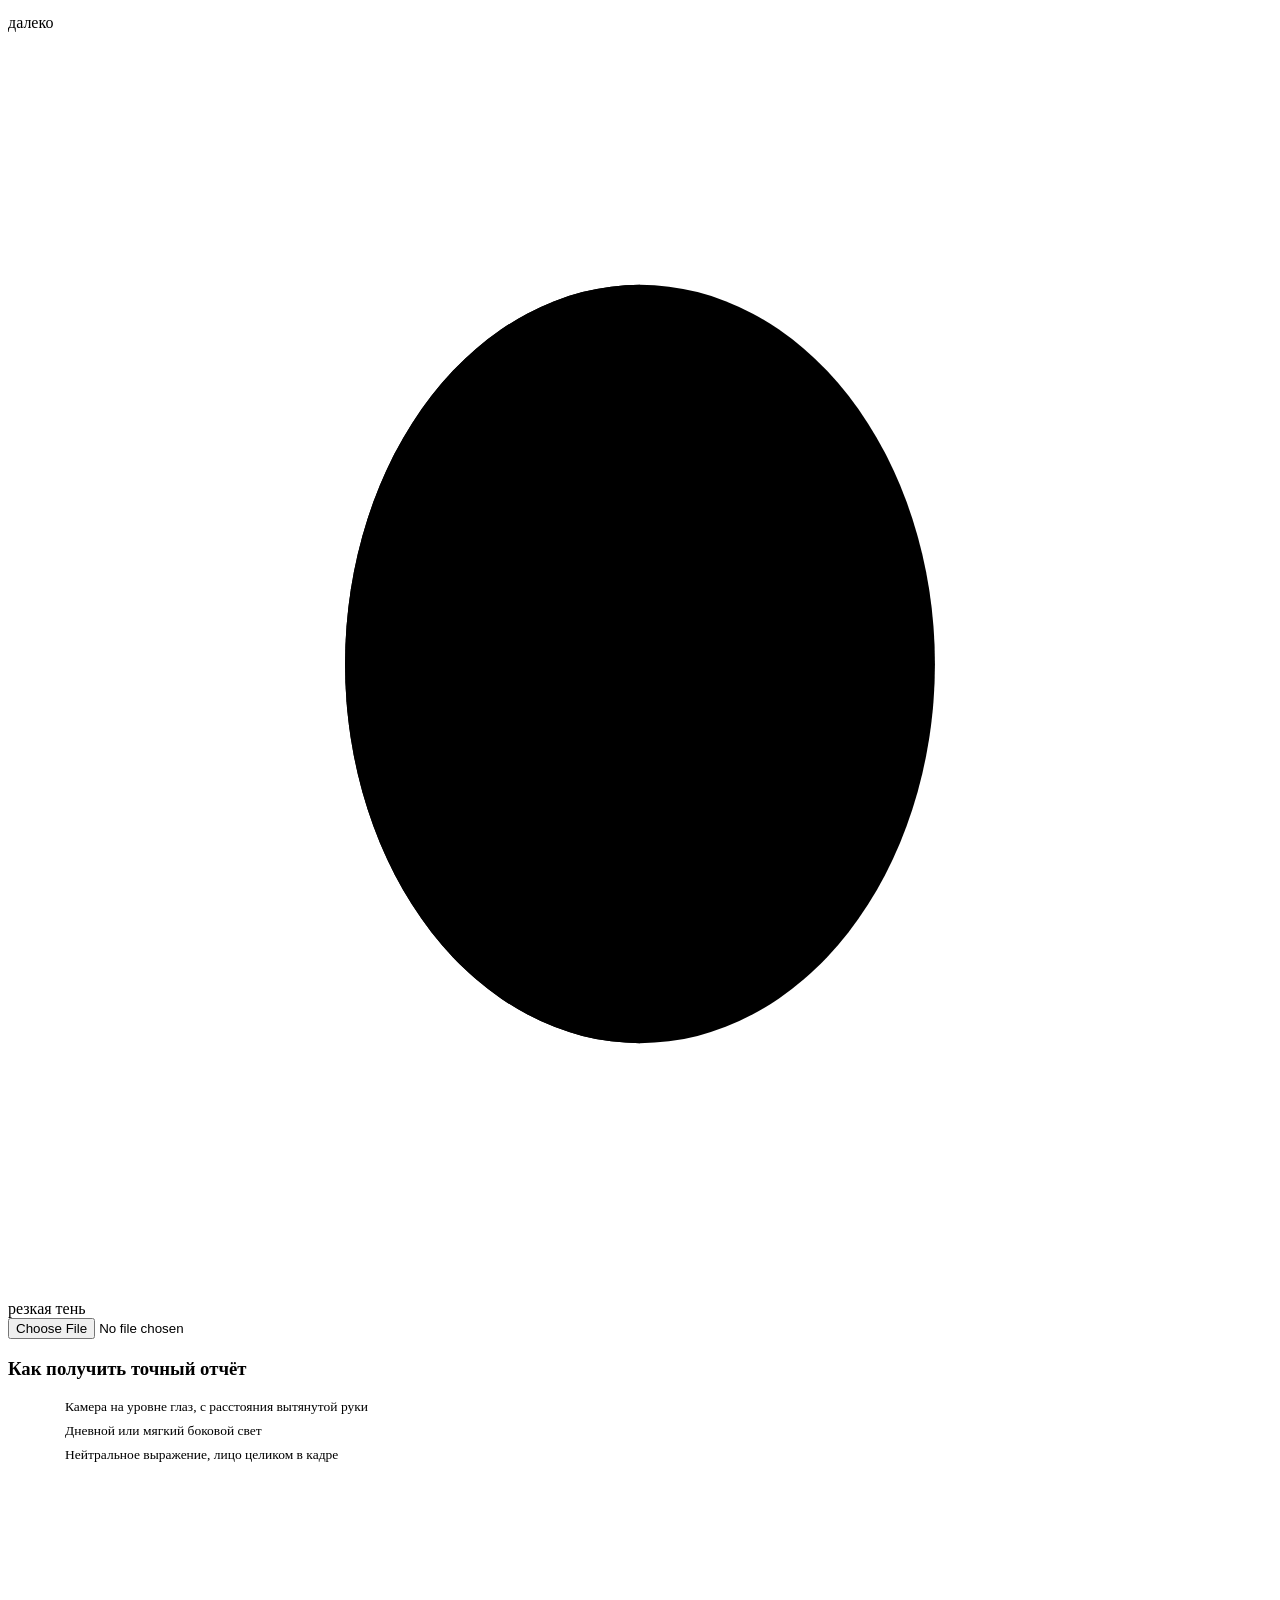
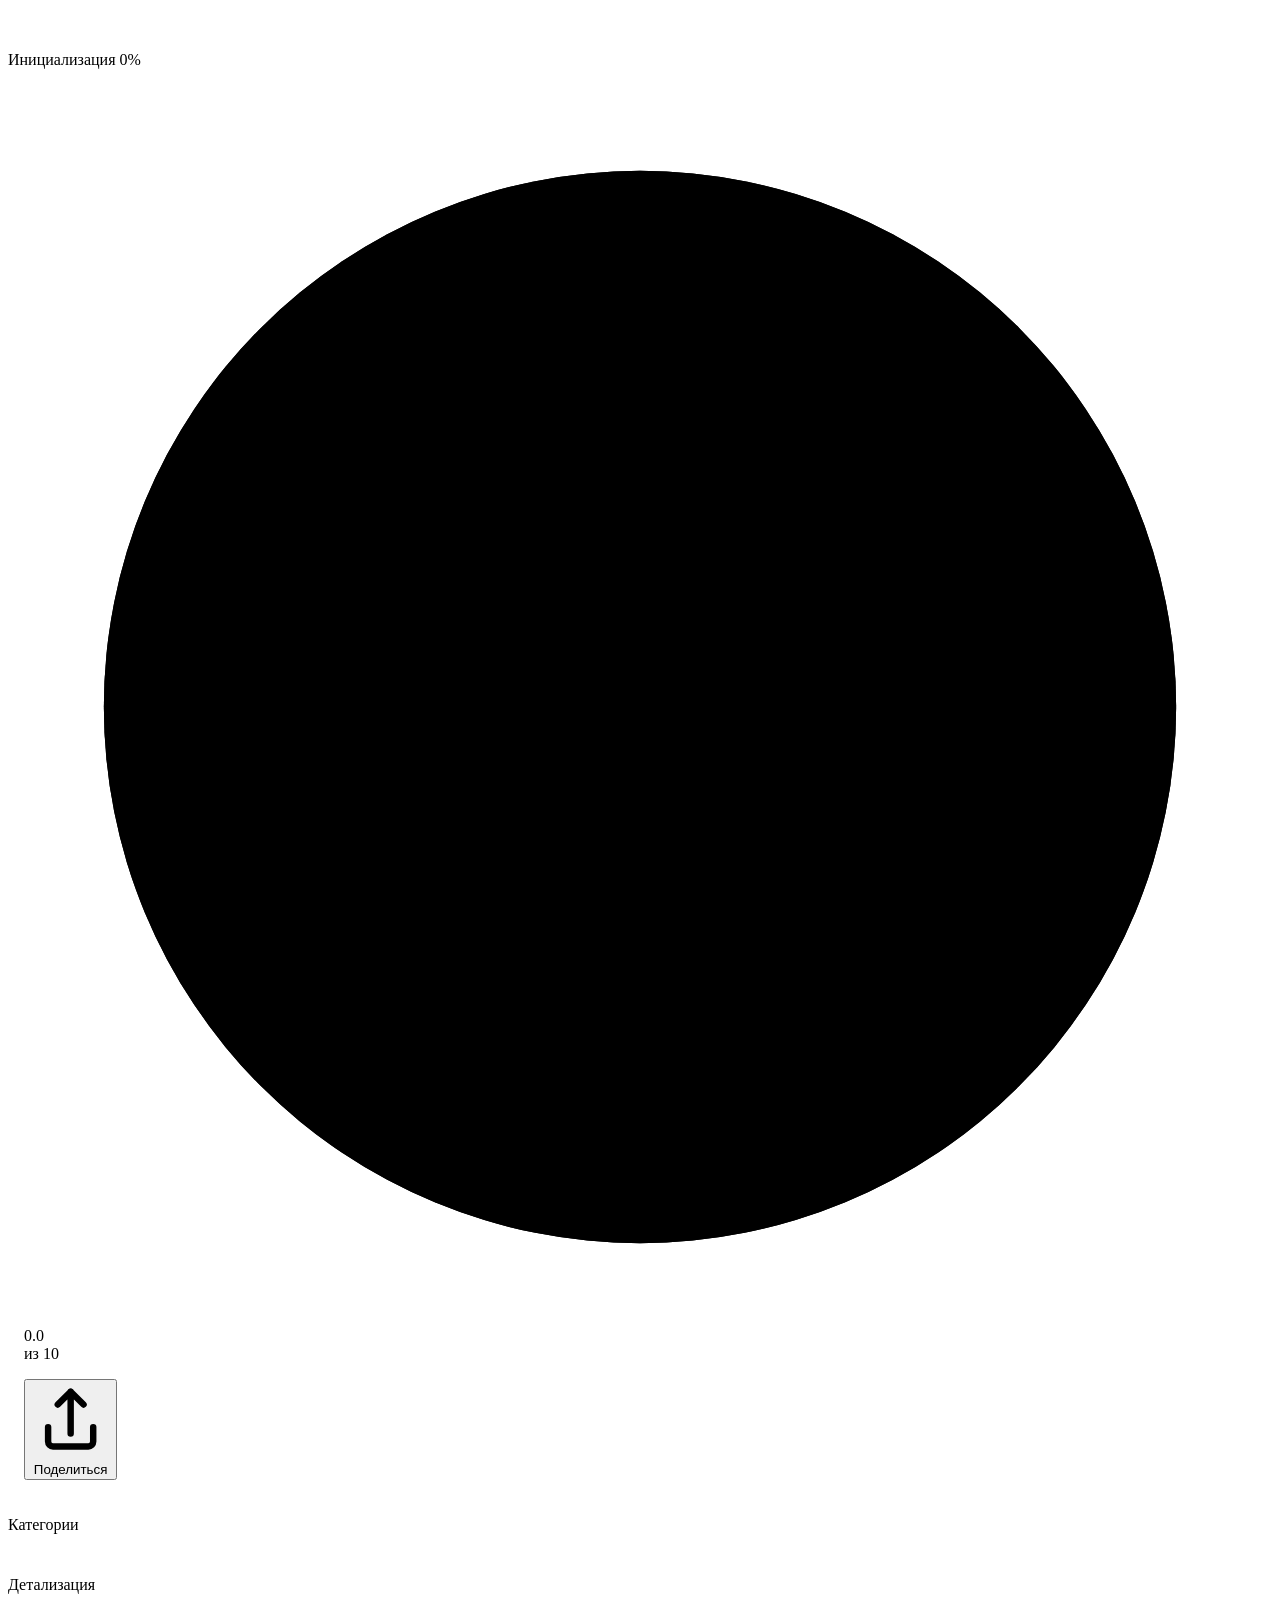
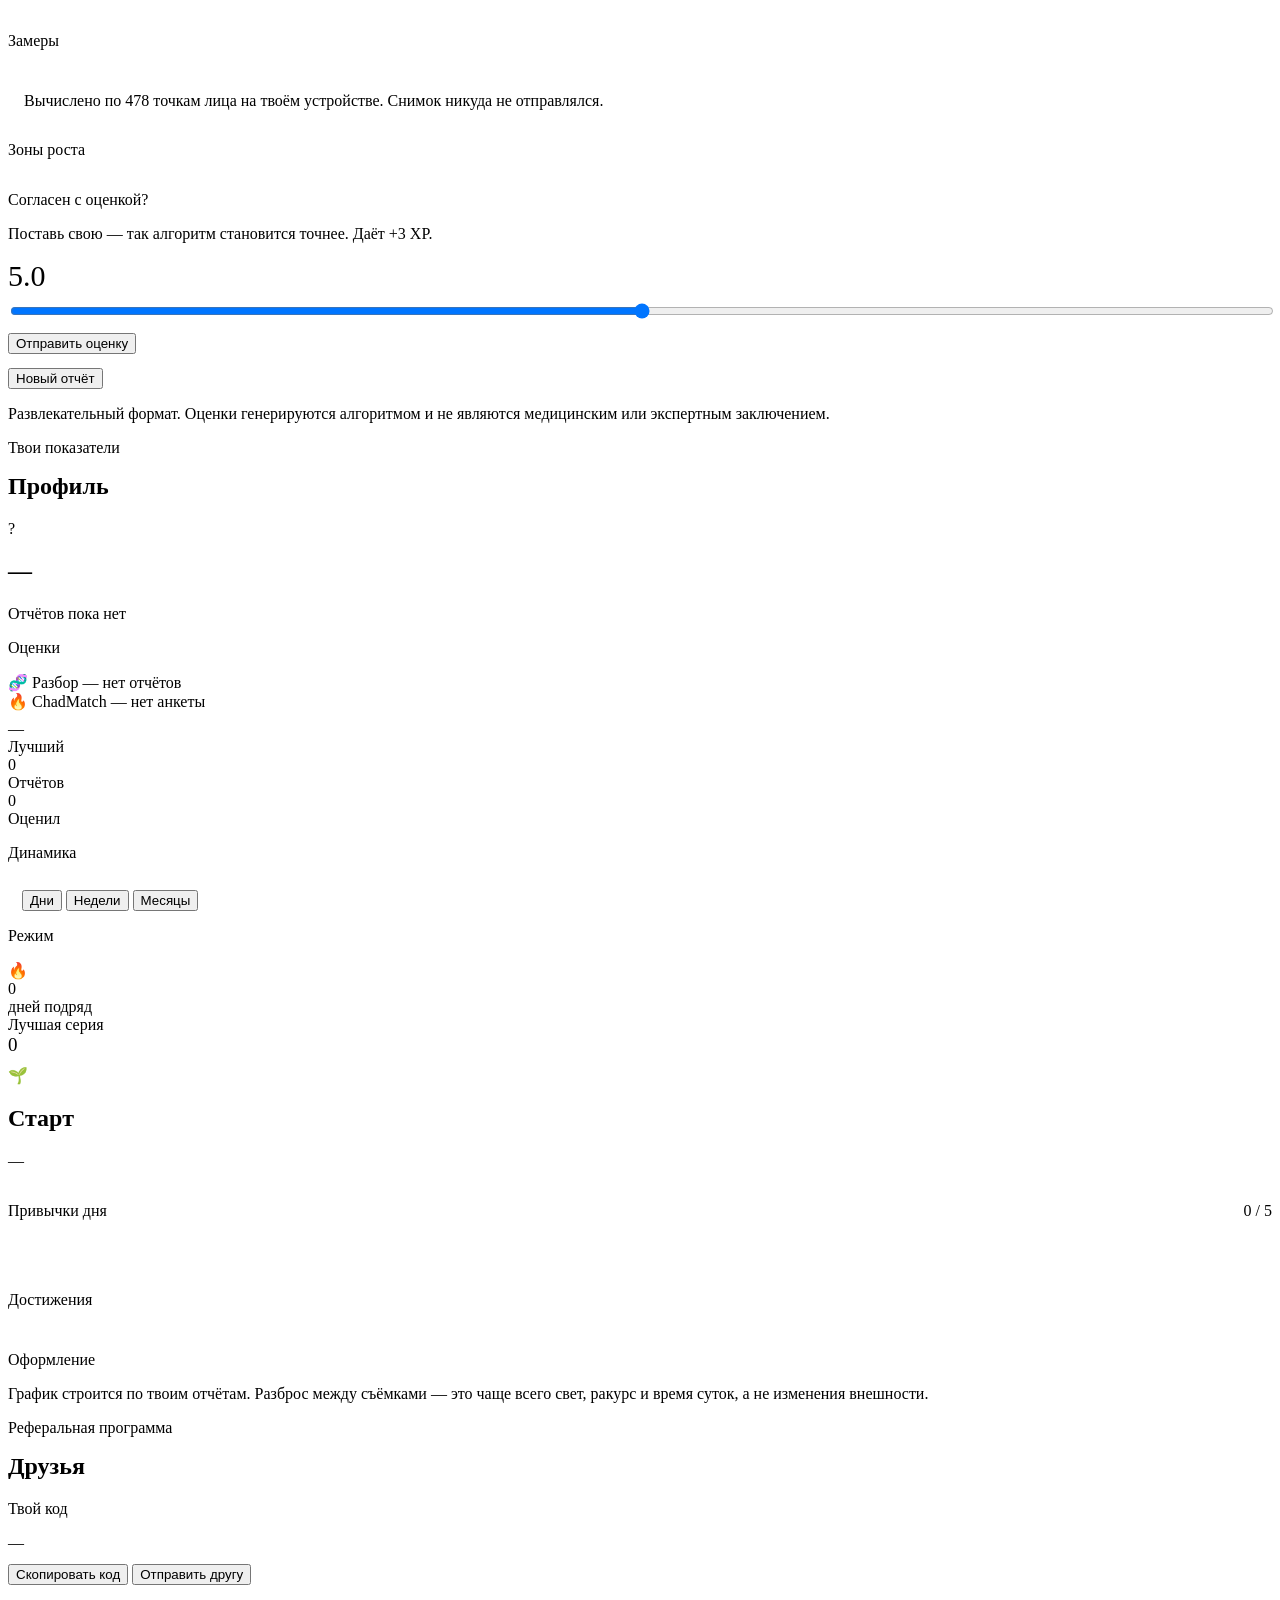
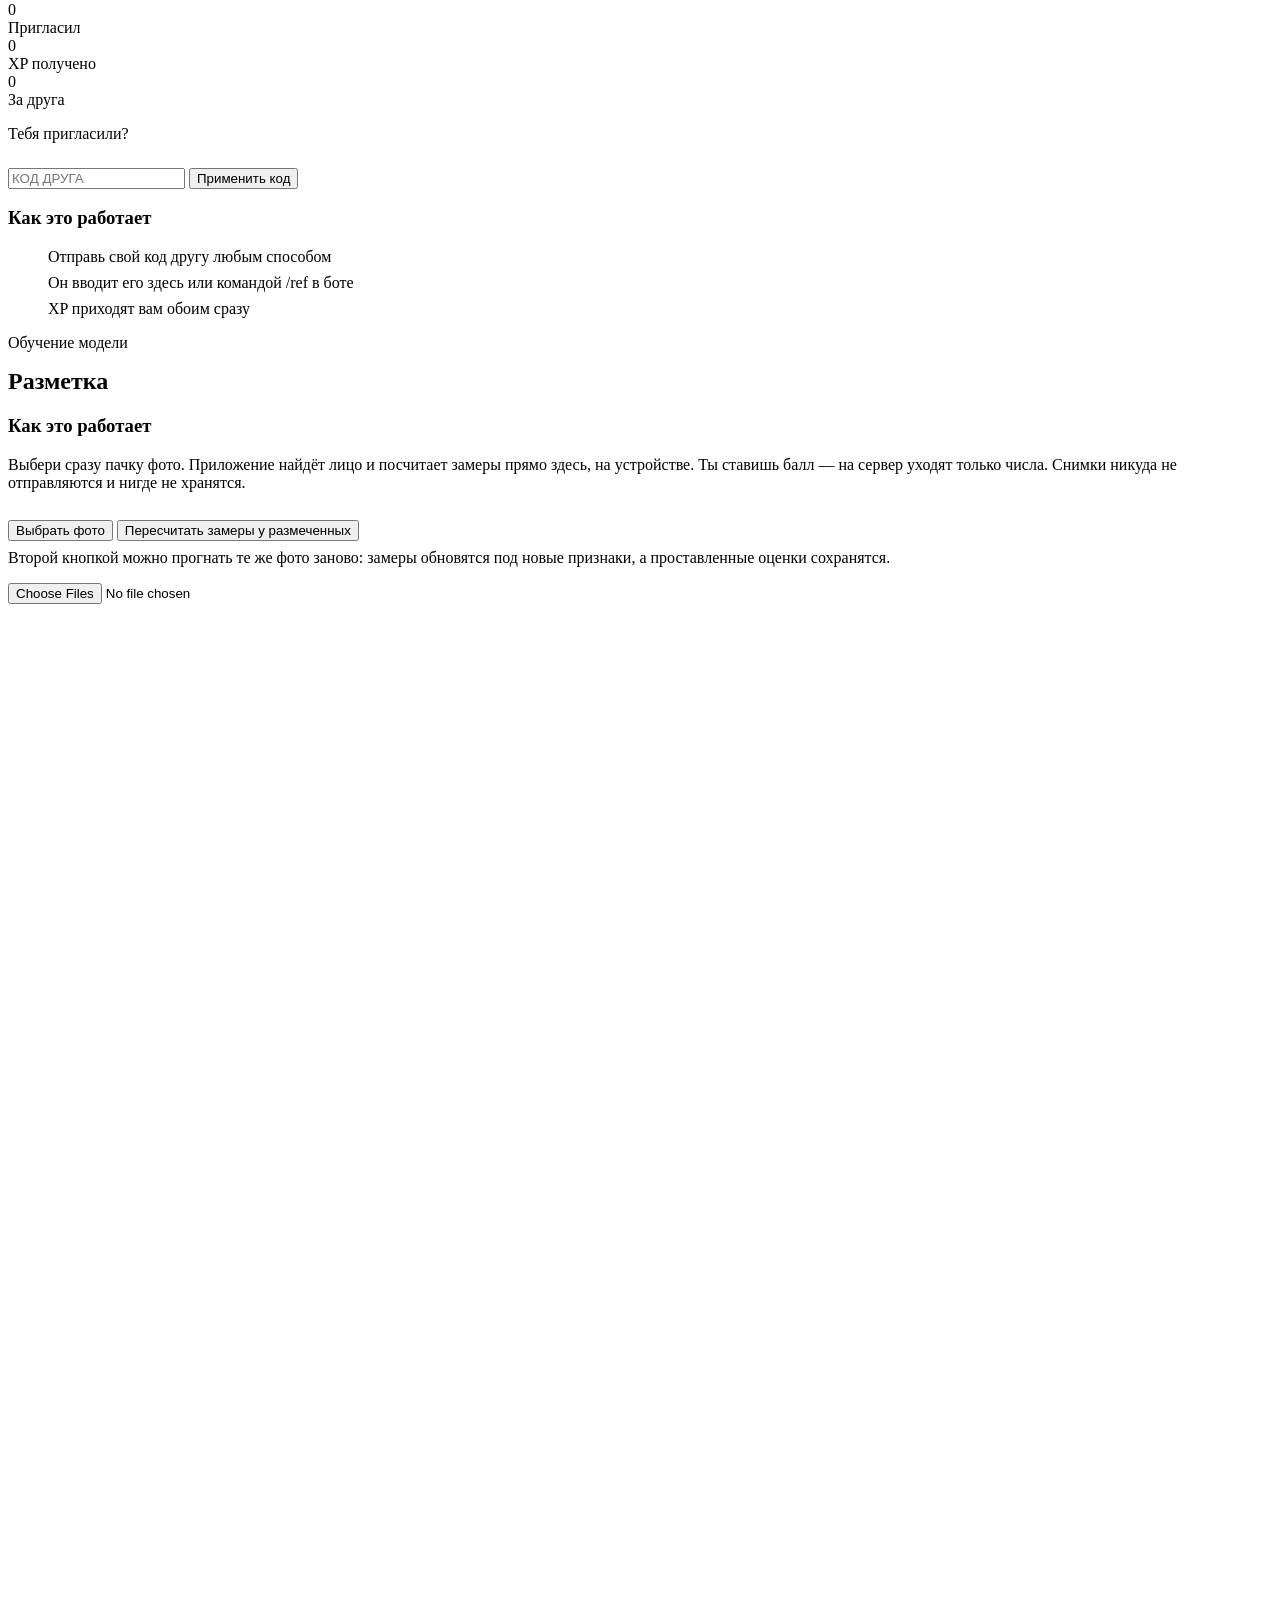
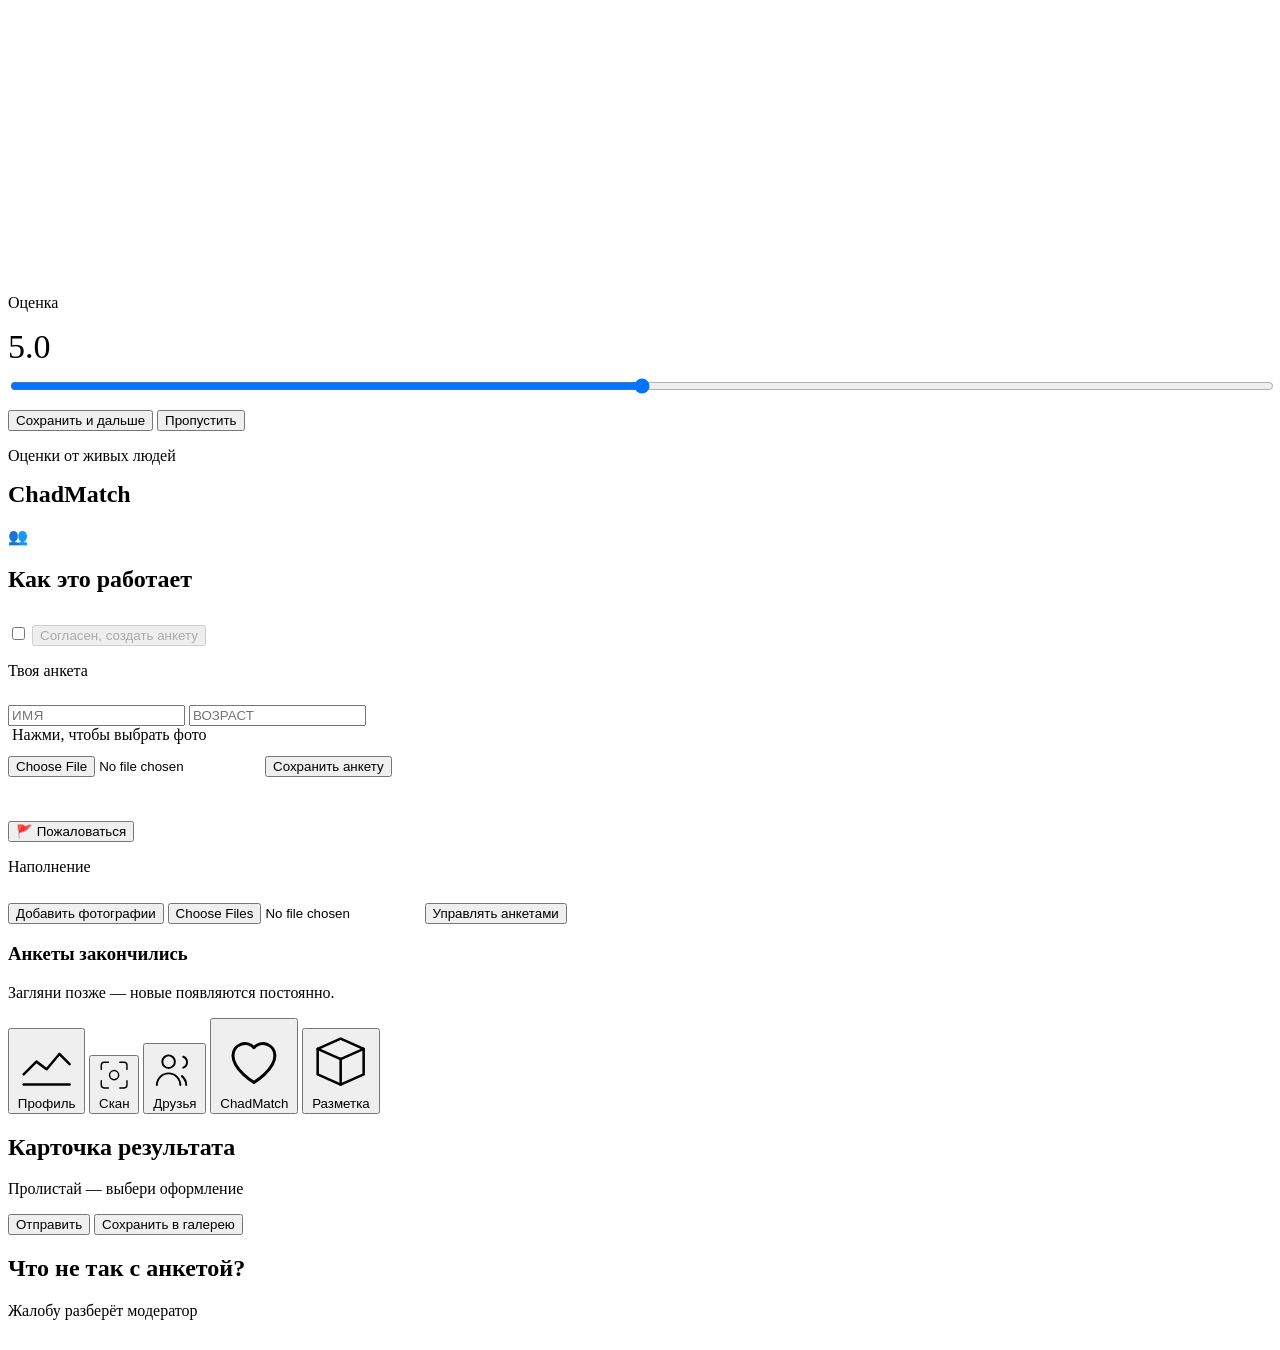
==== commit 5b9c6ebf: "Add files via upload" ====
--- a/public/index.html
+++ b/public/index.html
@@ -6,7 +6,7 @@
 <meta name="theme-color" content="#07080d">
 <title>LOOKSCORE</title>
 <script src="https://telegram.org/js/telegram-web-app.js"></script>
-<link rel="stylesheet" href="/static/app.v2.css">
+<link rel="stylesheet" href="/static/app.v3.css">
 </head>
 <body>
 
@@ -595,6 +595,10 @@
         Добавить фотографии
       </button>
       <input type="file" id="pr-seed-files" accept="image/*" multiple class="hidden">
+      <button class="btn btn-glass" id="pr-seed-toggle" style="margin-top:8px">
+        Управлять анкетами
+      </button>
+      <div class="seed-list hidden" id="pr-seed-list"></div>
     </div>
 
     <div class="glass pad hidden" id="pr-empty">
@@ -673,6 +677,6 @@
 </div>
 
 <div class="toast" id="toast"></div>
-<script type="module" src="/static/app.v2.js"></script>
+<script type="module" src="/static/app.v3.js"></script>
 </body>
 </html>
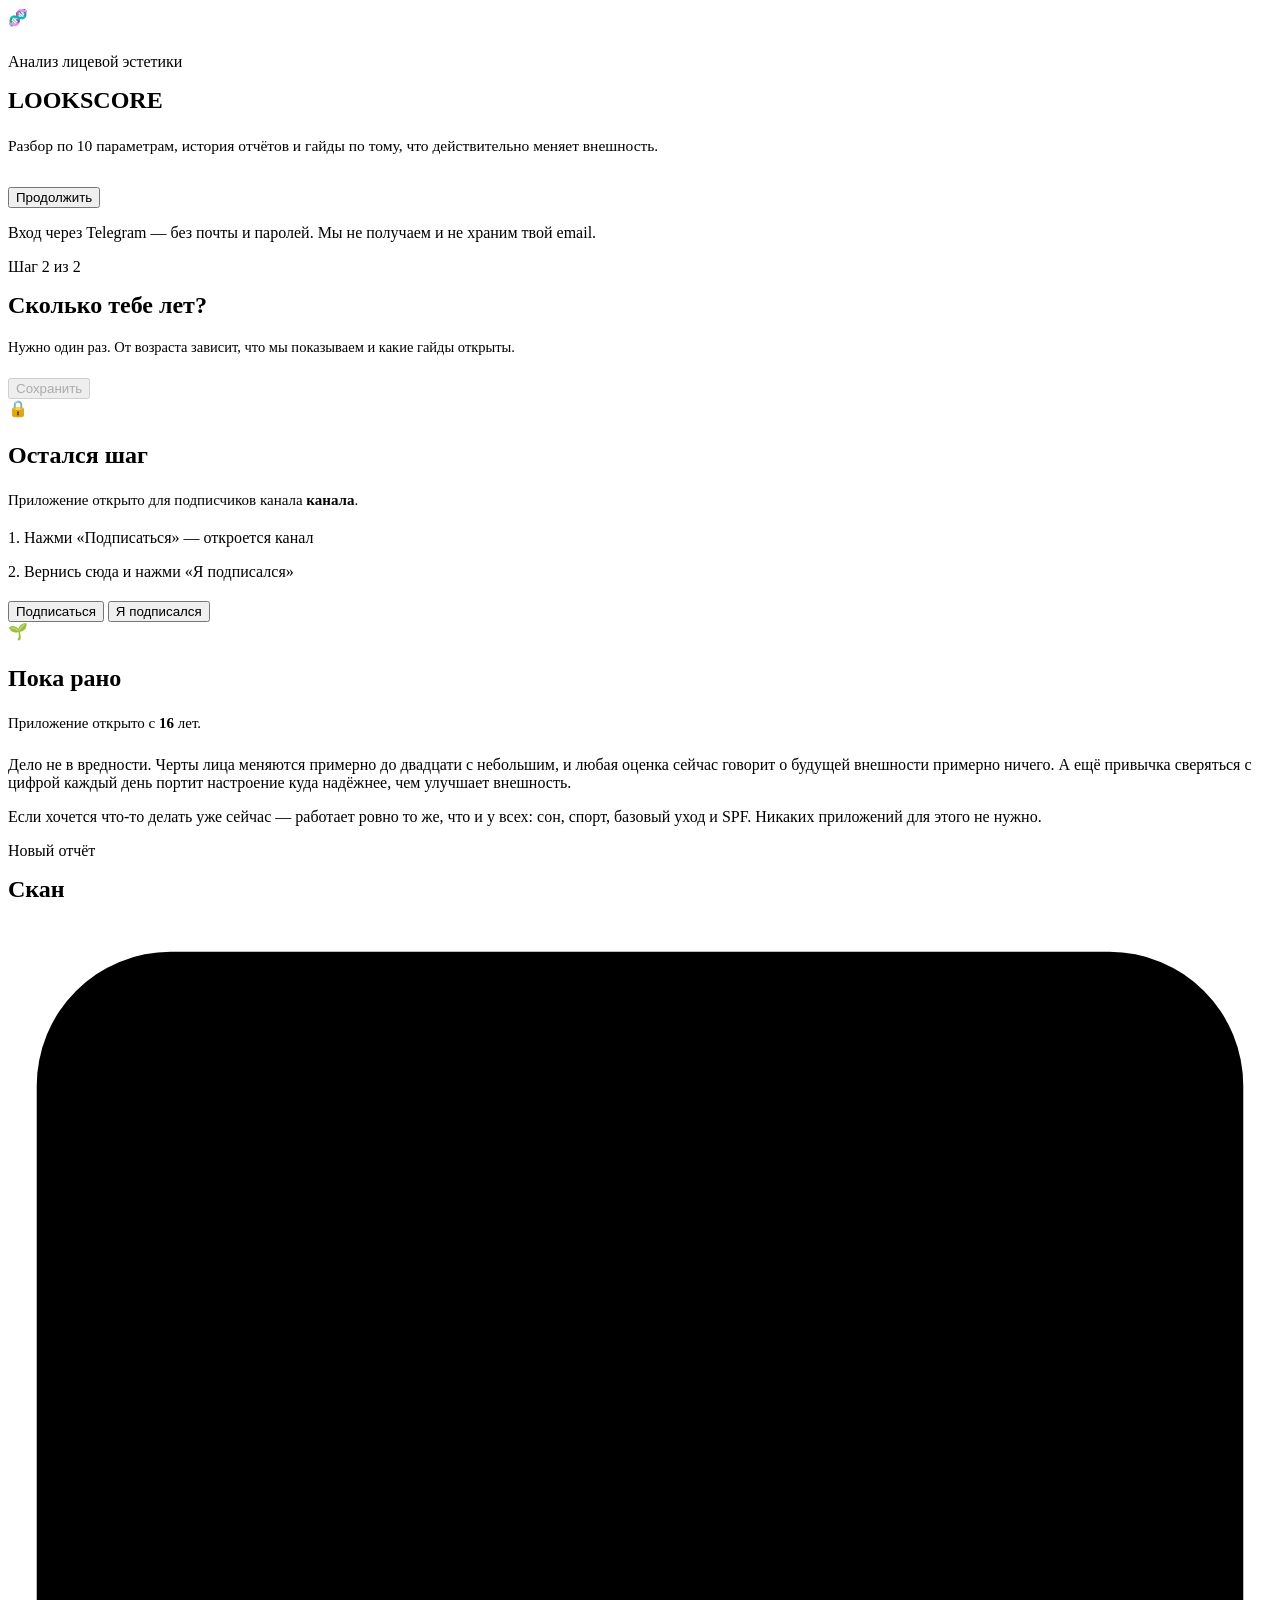
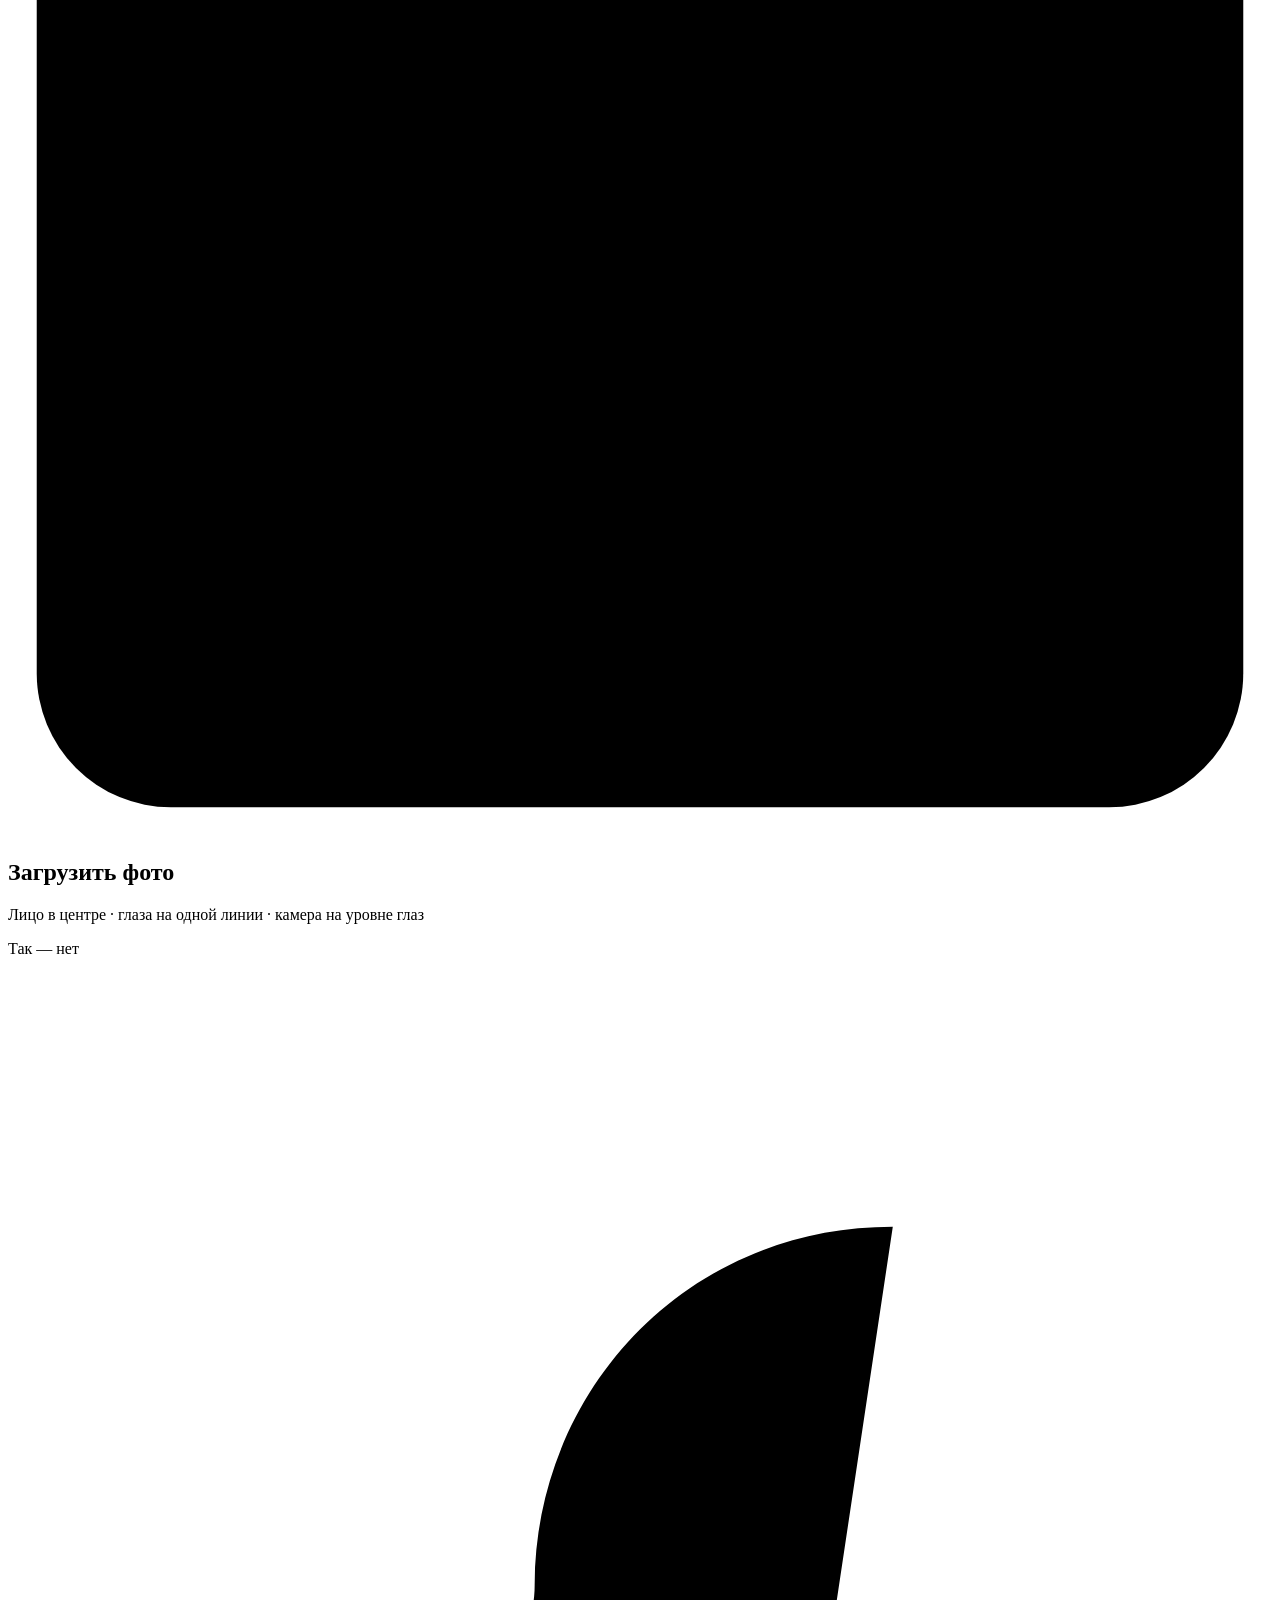
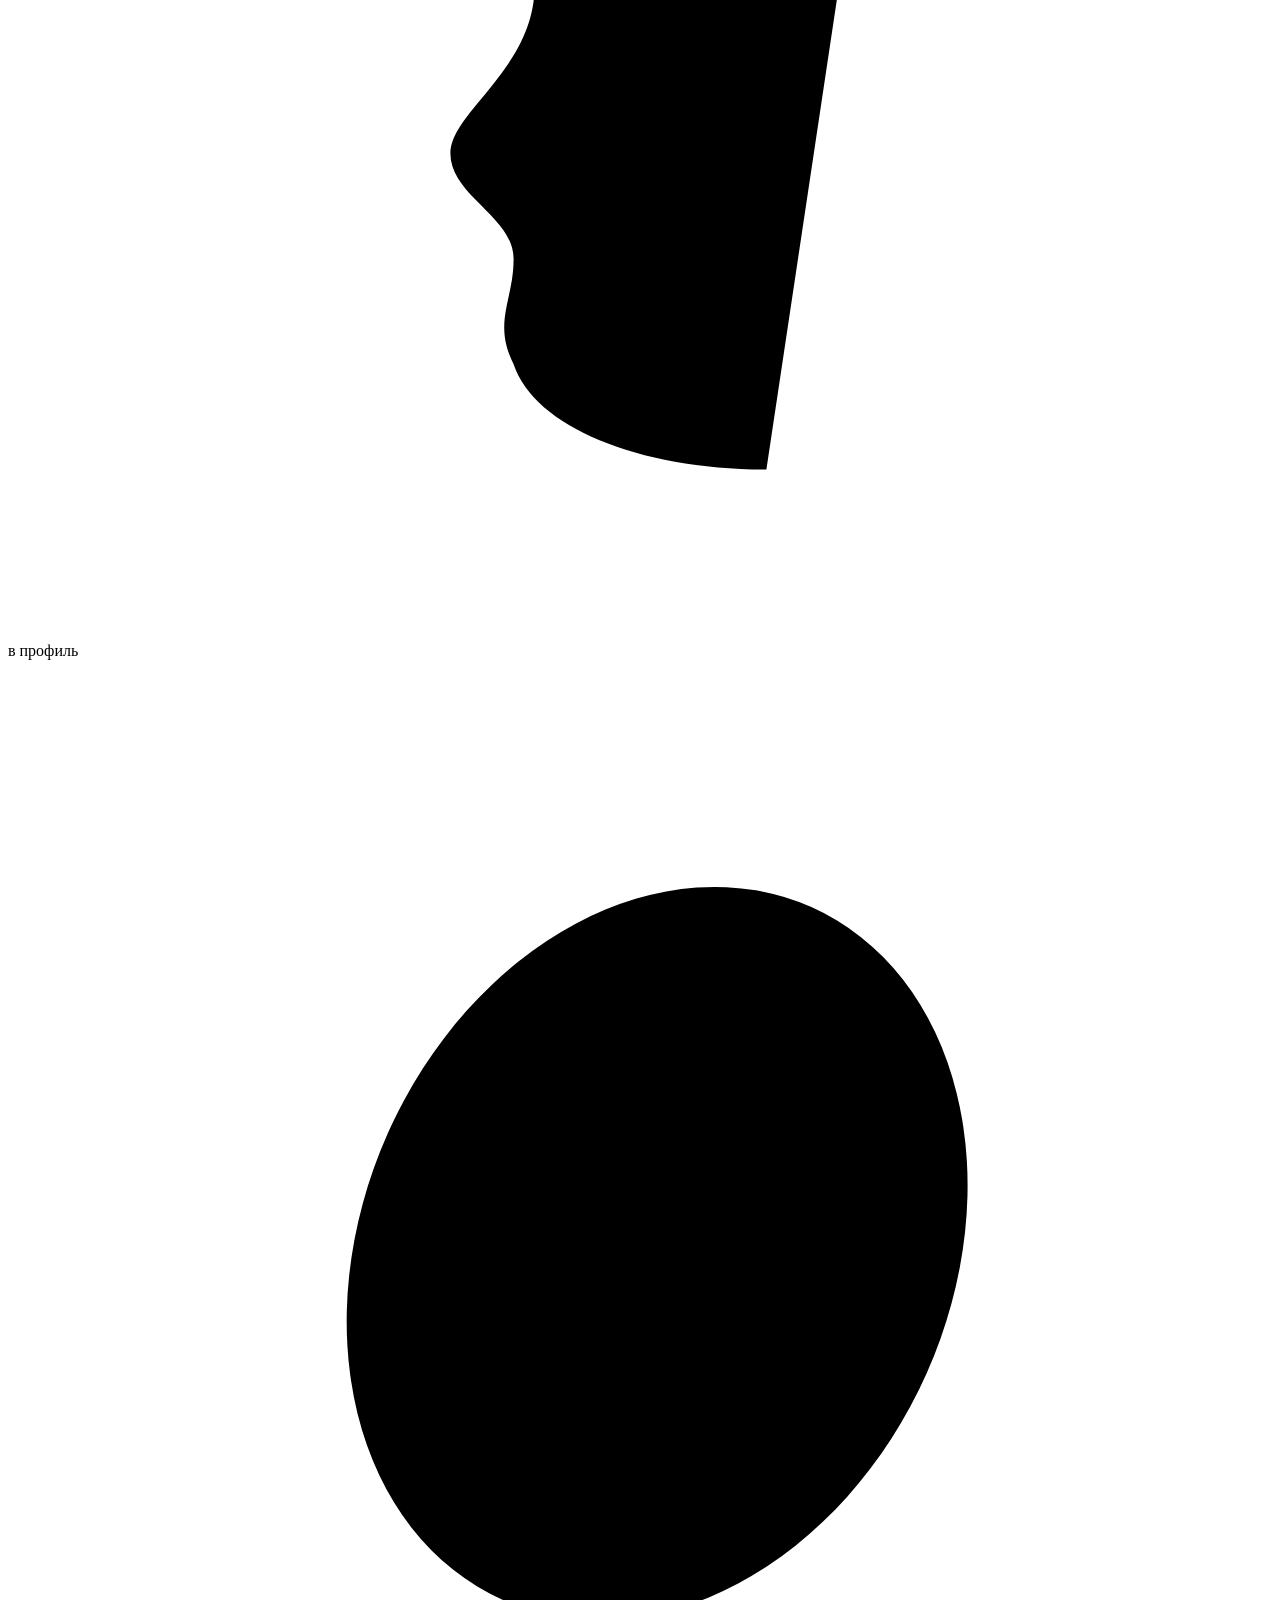
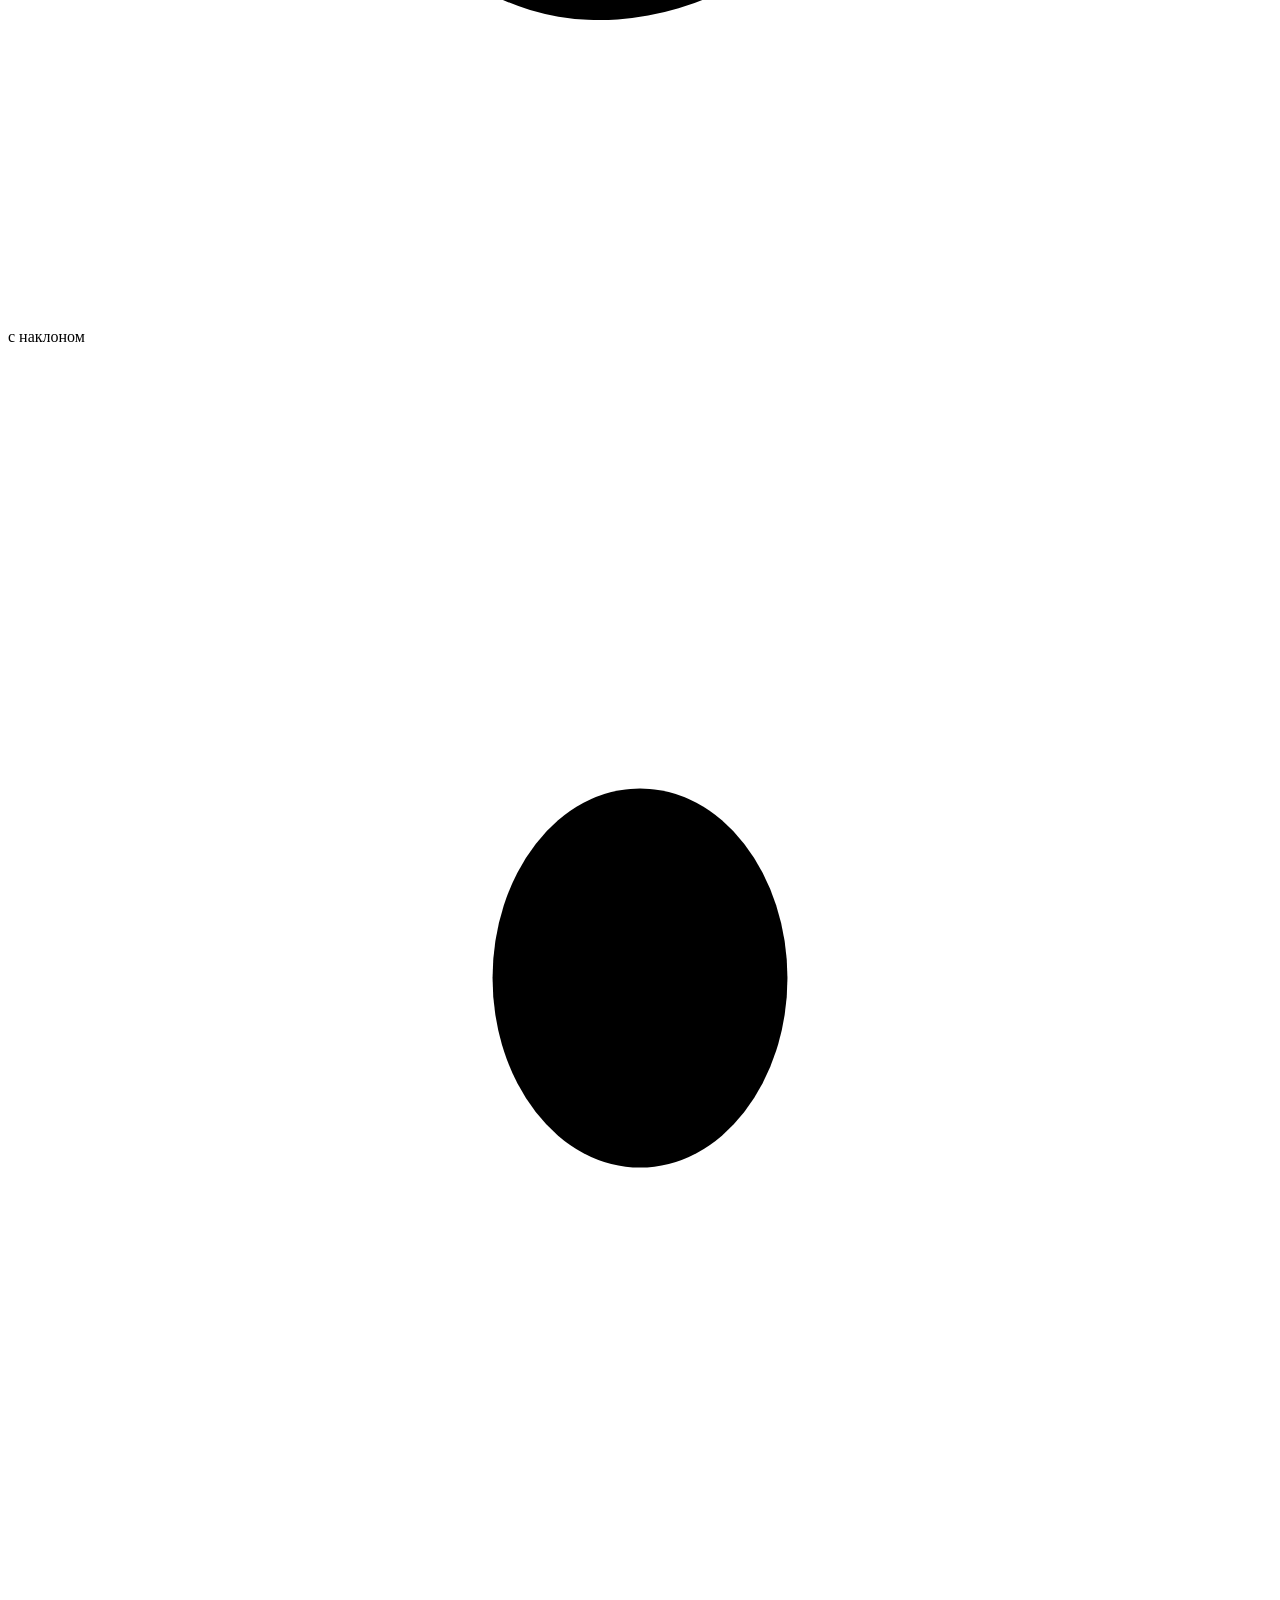
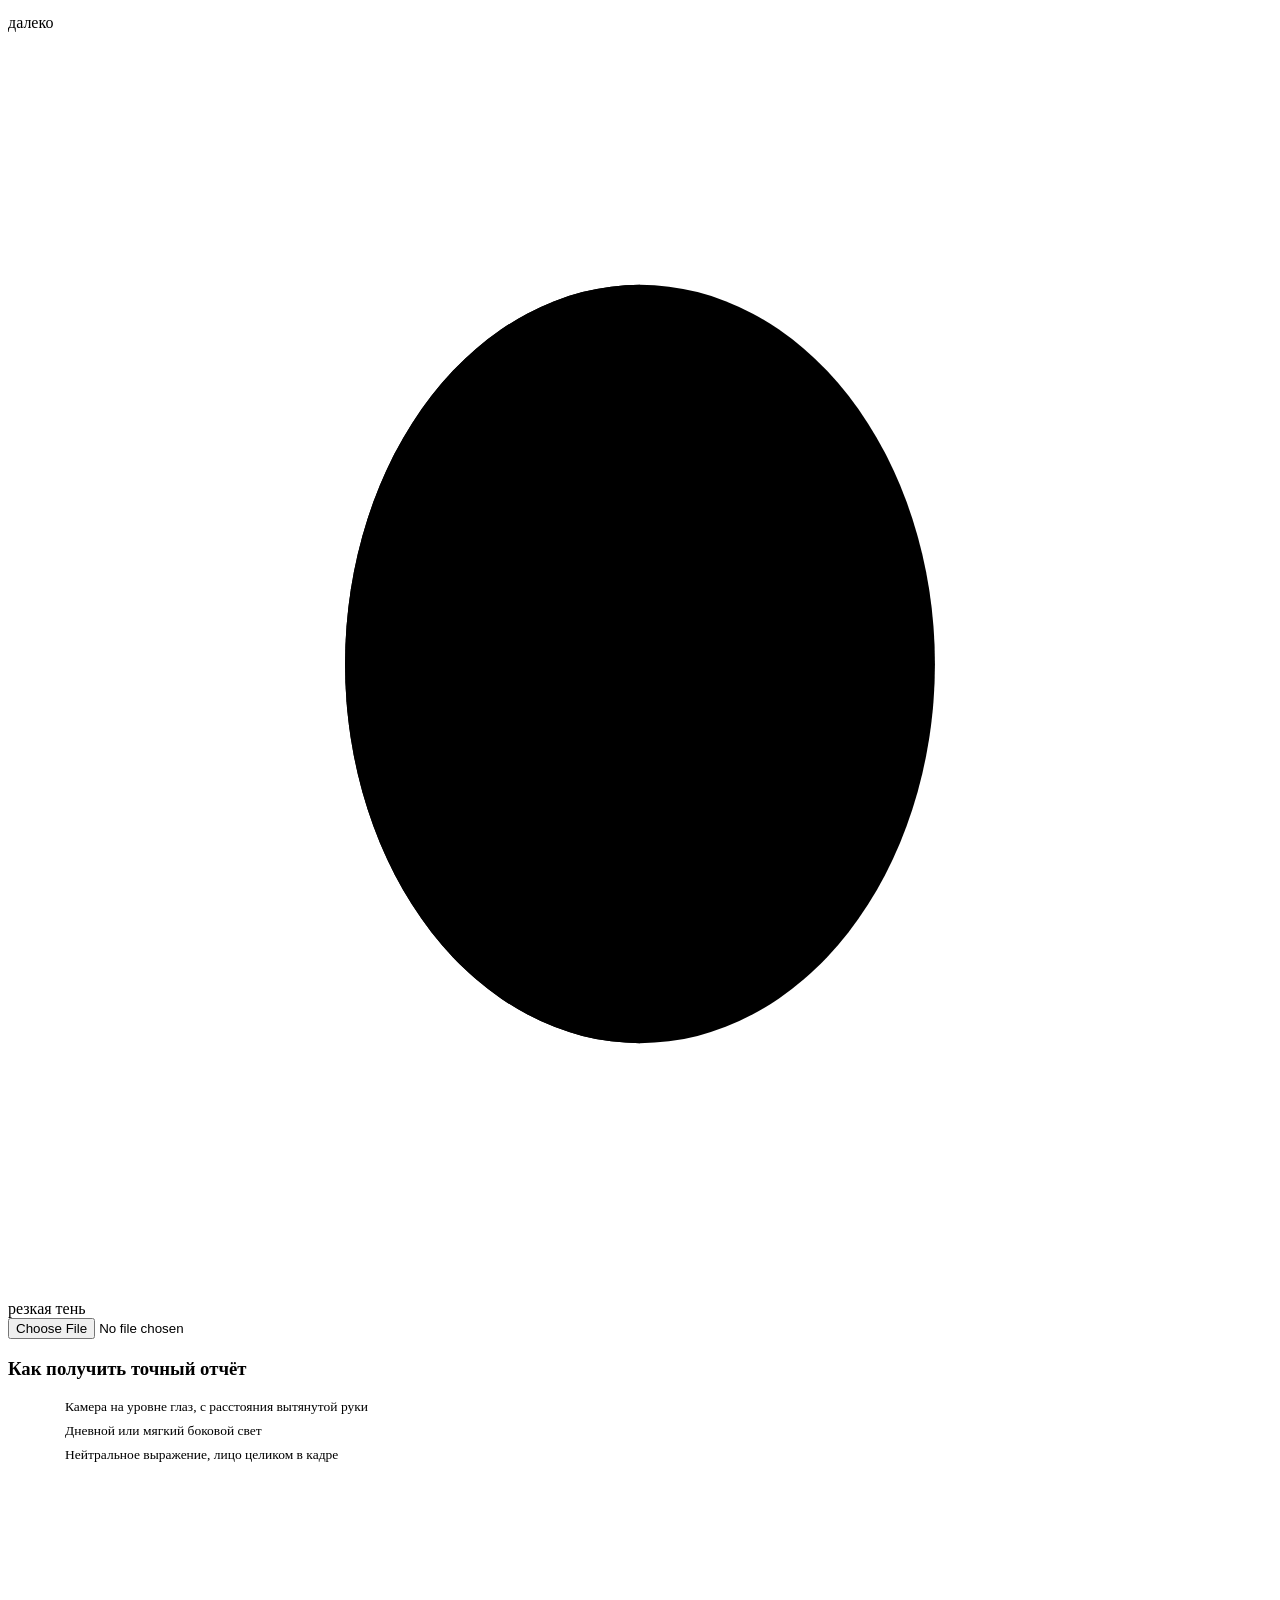
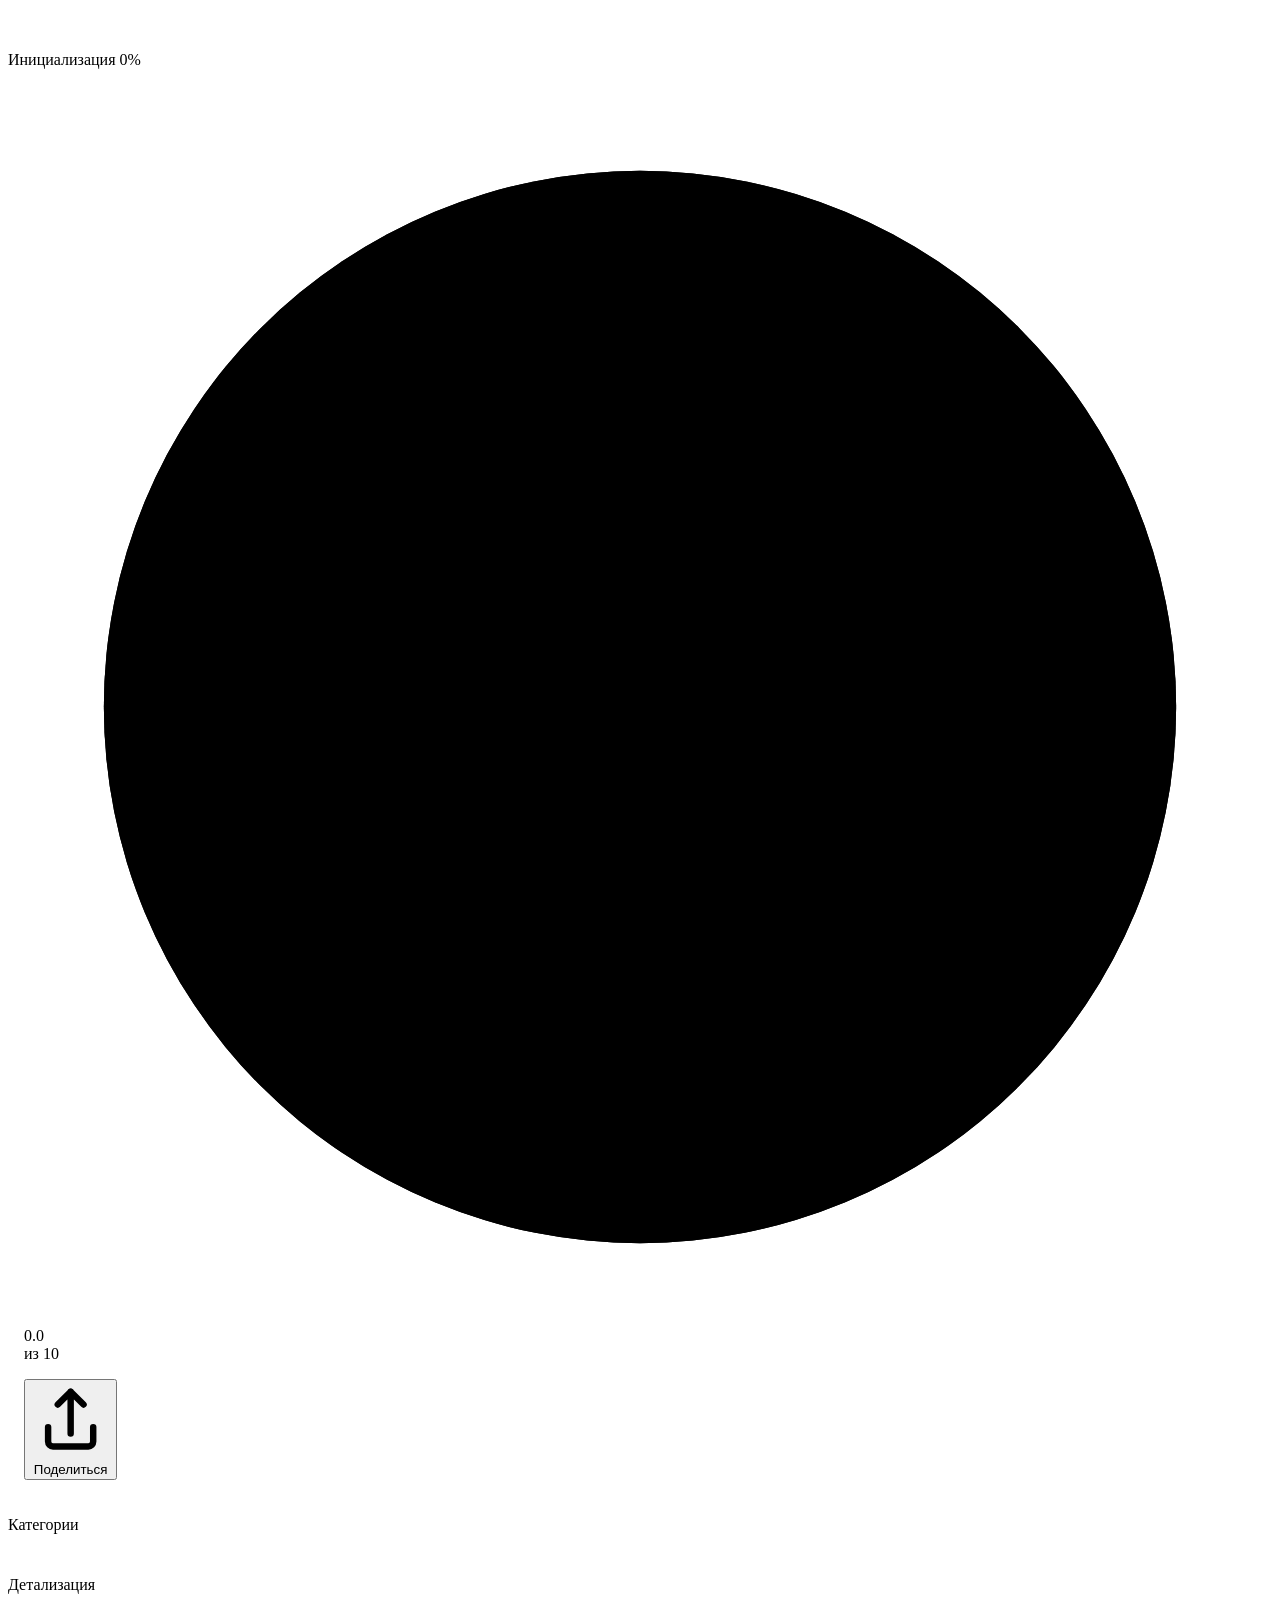
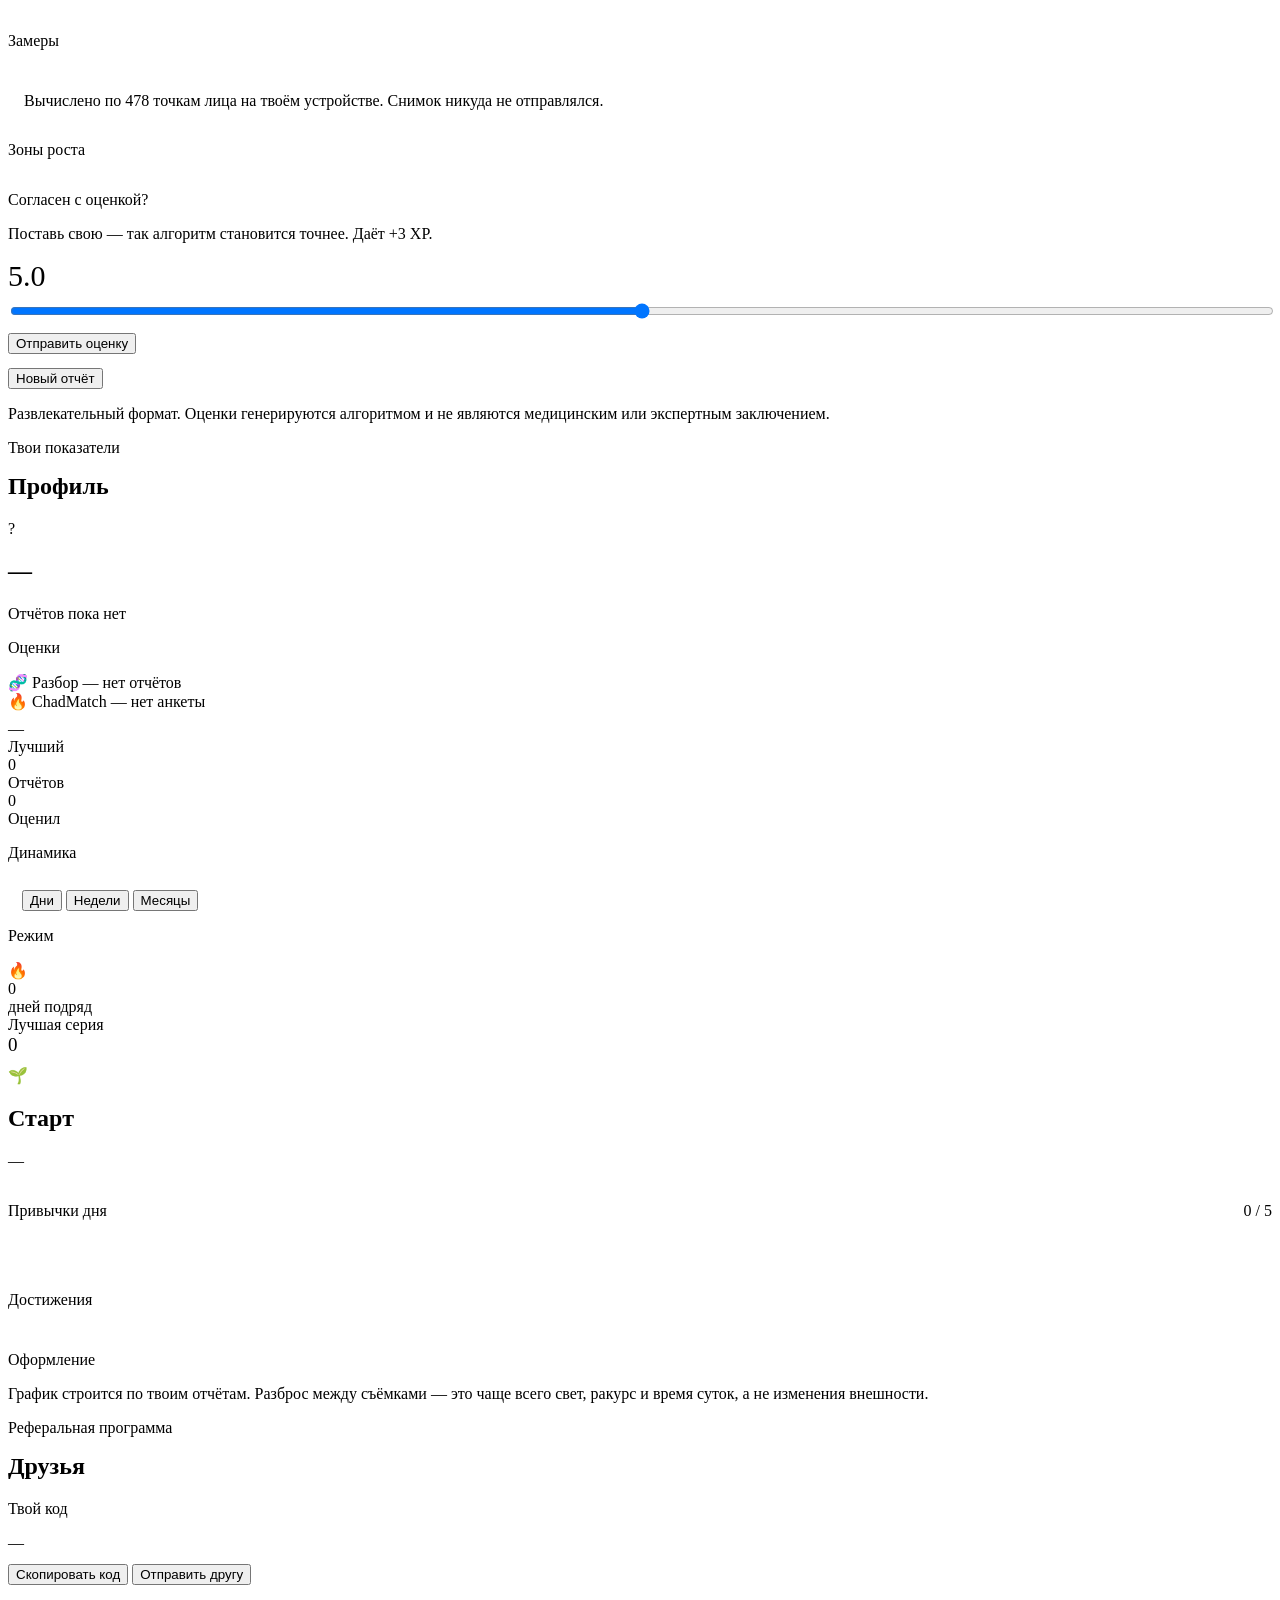
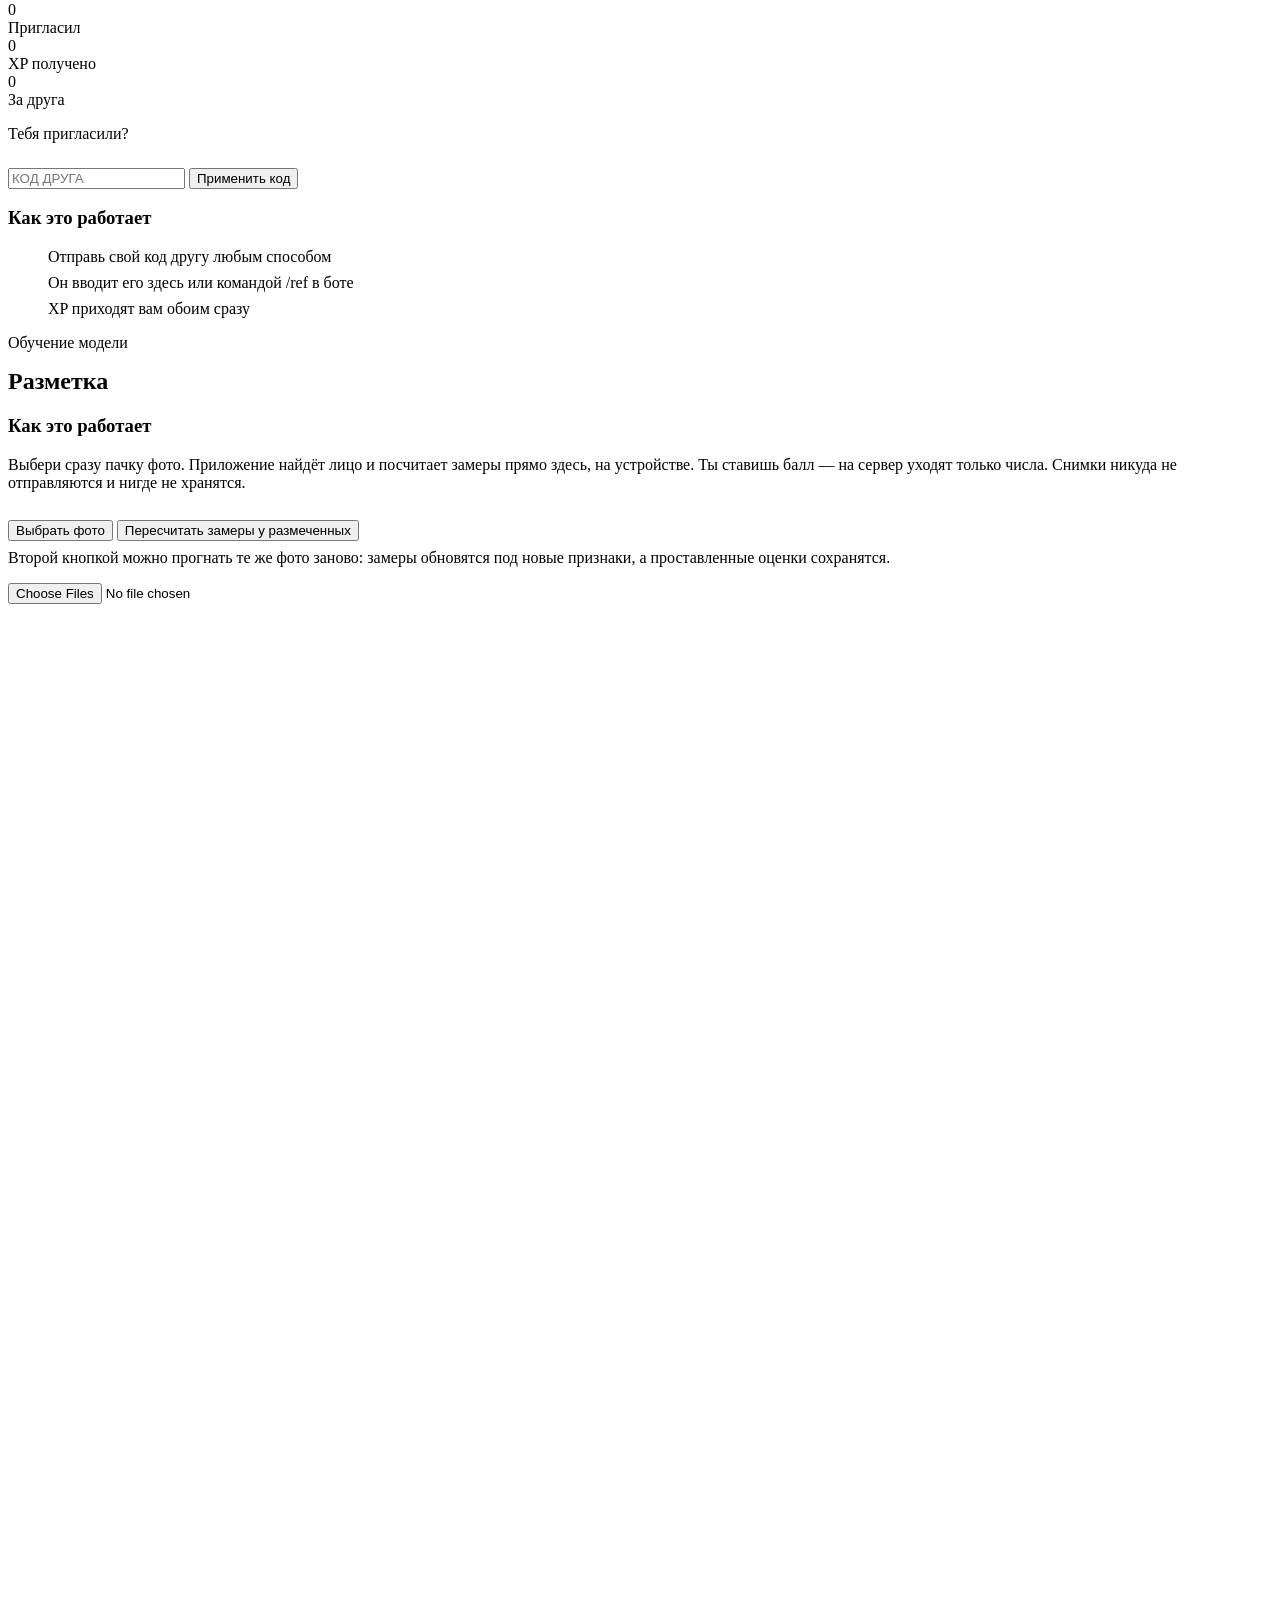
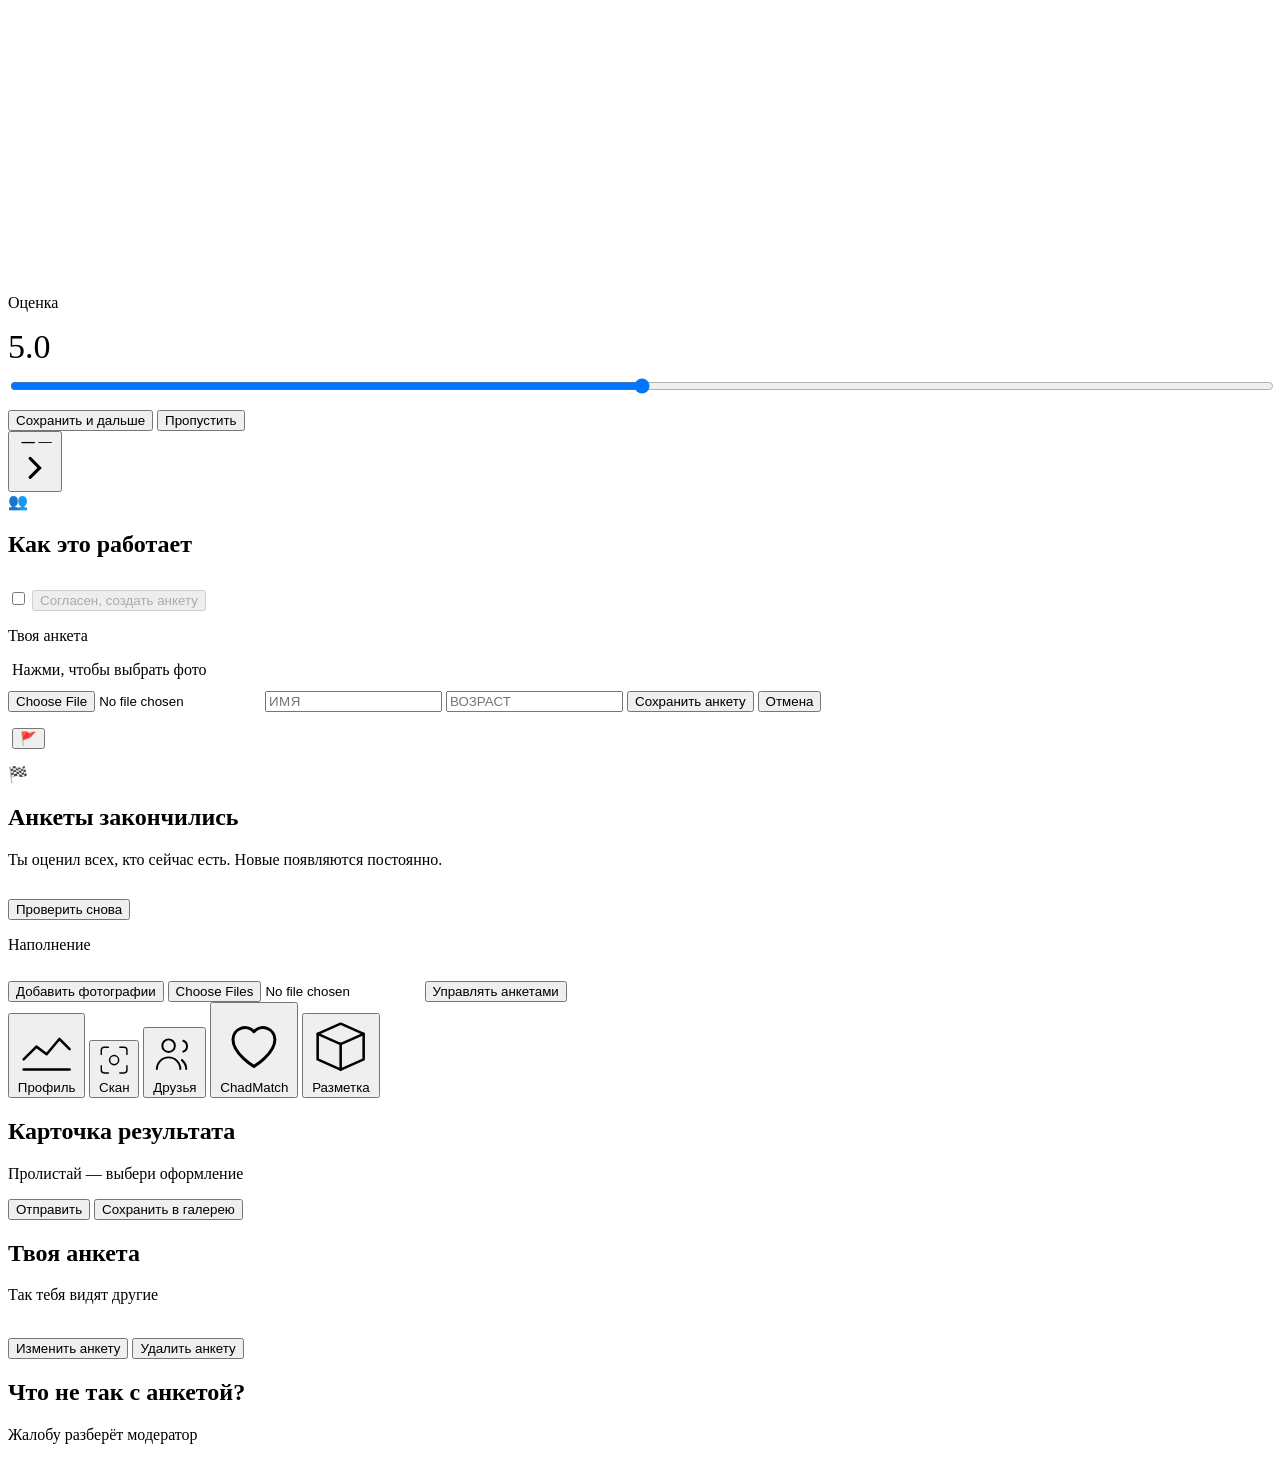
==== commit 78cc1658: "Add files via upload" ====
--- a/public/index.html
+++ b/public/index.html
@@ -419,6 +419,8 @@
       <div class="theme-grid" id="theme-grid"></div>
     </div>
 
+    <p class="disclaimer legal-links" id="pf-legal"></p>
+
     <p class="disclaimer">
       График строится по твоим отчётам. Разброс между съёмками — это чаще всего
       свет, ракурс и время суток, а не изменения внешности.
@@ -532,16 +534,27 @@
 
   <!-- ══════════════ ВЗАИМНЫЕ ОЦЕНКИ ══════════════ -->
   <section class="screen" id="s-peer">
-    <header style="margin-bottom:16px">
-      <p class="eyebrow">Оценки от живых людей</p>
-      <h1 style="margin-top:6px">ChadMatch</h1>
-    </header>
+    <!-- Своя анкета — компактной строкой сверху, как аккаунт в настройках
+         Apple. Она не должна конкурировать с колодой: пришли оценивать. -->
+    <button class="me-bar hidden" id="pr-me">
+      <span class="me-avatar"><img id="pr-me-img" alt=""></span>
+      <span class="me-text">
+        <b id="pr-me-name">—</b>
+        <span class="tiny" id="pr-me-sub"></span>
+      </span>
+      <span class="numeral me-score" id="pr-me-score">—</span>
+      <svg class="me-chev" viewBox="0 0 24 24" fill="none" stroke="currentColor"
+           stroke-width="2" stroke-linecap="round"><path d="M9 6l6 6-6 6"/></svg>
+    </button>
+
+    <div class="glass pad rated-banner hidden" id="pr-rated"></div>
 
     <!-- согласие: показывается один раз перед созданием анкеты -->
     <div class="glass pad hidden" id="pr-consent">
       <div class="mark" style="margin-bottom:14px">👥</div>
       <h2>Как это работает</h2>
       <p class="tiny" style="margin-top:8px;line-height:1.5" id="pr-consent-text"></p>
+      <p class="tiny legal-links" id="pr-legal"></p>
       <label class="pr-check">
         <input type="checkbox" id="pr-agree">
         <span id="pr-agree-label"></span>
@@ -553,41 +566,50 @@
 
     <!-- создание и редактирование анкеты -->
     <div class="glass pad hidden" id="pr-form">
-      <p class="eyebrow">Твоя анкета</p>
-      <input class="ref-input" id="pr-name" placeholder="ИМЯ" maxlength="24"
-             autocomplete="off" style="text-transform:none;letter-spacing:0.04em">
-      <input class="ref-input" id="pr-age" placeholder="ВОЗРАСТ" inputmode="numeric"
-             maxlength="2" style="margin-top:9px">
+      <p class="eyebrow" id="pr-form-title">Твоя анкета</p>
       <div class="pr-photo" id="pr-photo">
         <img id="pr-photo-img" alt="">
         <span id="pr-photo-hint">Нажми, чтобы выбрать фото</span>
       </div>
       <input type="file" id="pr-file" accept="image/*" class="hidden">
+      <input class="ref-input" id="pr-name" placeholder="ИМЯ" maxlength="24"
+             autocomplete="off" style="text-transform:none;letter-spacing:0.04em;margin-top:11px">
+      <input class="ref-input" id="pr-age" placeholder="ВОЗРАСТ" inputmode="numeric"
+             maxlength="2" style="margin-top:9px">
       <button class="btn btn-primary" id="pr-save" style="margin-top:12px">
         Сохранить анкету
       </button>
+      <button class="btn btn-glass hidden" id="pr-cancel" style="margin-top:8px">
+        Отмена
+      </button>
       <p class="tiny" style="margin-top:10px;color:var(--ink-3)" id="pr-form-note"></p>
     </div>
-
-    <!-- статус анкеты -->
-    <div class="glass pad hidden" id="pr-mine"></div>
 
     <!-- очередь на оценку -->
     <div class="hidden" id="pr-deck">
       <div class="pr-card">
         <img id="pr-card-img" alt="">
+        <button class="pr-flag" id="pr-report" title="Пожаловаться">🚩</button>
         <div class="pr-card-veil">
           <span id="pr-card-name"></span>
         </div>
       </div>
       <div class="pr-tiers" id="pr-tiers"></div>
-      <div class="stack" style="margin-top:10px">
-        <button class="btn btn-glass" id="pr-report">🚩 Пожаловаться</button>
-      </div>
-      <p class="tiny" style="margin-top:10px;text-align:center" id="pr-left"></p>
-    </div>
-
-    <!-- пополнение пула: видно только владельцу -->
+      <p class="tiny pr-left" id="pr-left"></p>
+    </div>
+
+    <div class="glass pad hidden center" id="pr-empty">
+      <div class="mark" style="margin:0 auto 12px">🏁</div>
+      <h2>Анкеты закончились</h2>
+      <p class="tiny" style="margin-top:8px">
+        Ты оценил всех, кто сейчас есть. Новые появляются постоянно.
+      </p>
+      <button class="btn btn-glass" id="pr-refresh" style="margin-top:14px">
+        Проверить снова
+      </button>
+    </div>
+
+    <!-- наполнение: видно только владельцу -->
     <div class="glass pad hidden" id="pr-seed">
       <p class="eyebrow">Наполнение</p>
       <p class="tiny" style="margin-top:6px" id="pr-seed-note"></p>
@@ -599,13 +621,6 @@
         Управлять анкетами
       </button>
       <div class="seed-list hidden" id="pr-seed-list"></div>
-    </div>
-
-    <div class="glass pad hidden" id="pr-empty">
-      <h3>Анкеты закончились</h3>
-      <p class="tiny" style="margin-top:6px">
-        Загляни позже — новые появляются постоянно.
-      </p>
     </div>
   </section>
 
@@ -666,6 +681,21 @@
   </div>
 </div>
 
+<div class="sheet-veil" id="me-veil"></div>
+<div class="sheet" id="me-sheet">
+  <div class="sheet-grip"></div>
+  <div class="sheet-head">
+    <h2>Твоя анкета</h2>
+    <p class="tiny" id="me-sub">Так тебя видят другие</p>
+  </div>
+  <div class="me-photo"><img id="me-photo-img" alt=""></div>
+  <div class="me-stats" id="me-stats"></div>
+  <div class="sheet-actions">
+    <button class="btn btn-primary" id="me-edit">Изменить анкету</button>
+    <button class="btn btn-glass danger" id="me-drop">Удалить анкету</button>
+  </div>
+</div>
+
 <div class="sheet-veil" id="pr-veil"></div>
 <div class="sheet" id="pr-sheet">
   <div class="sheet-grip"></div>
